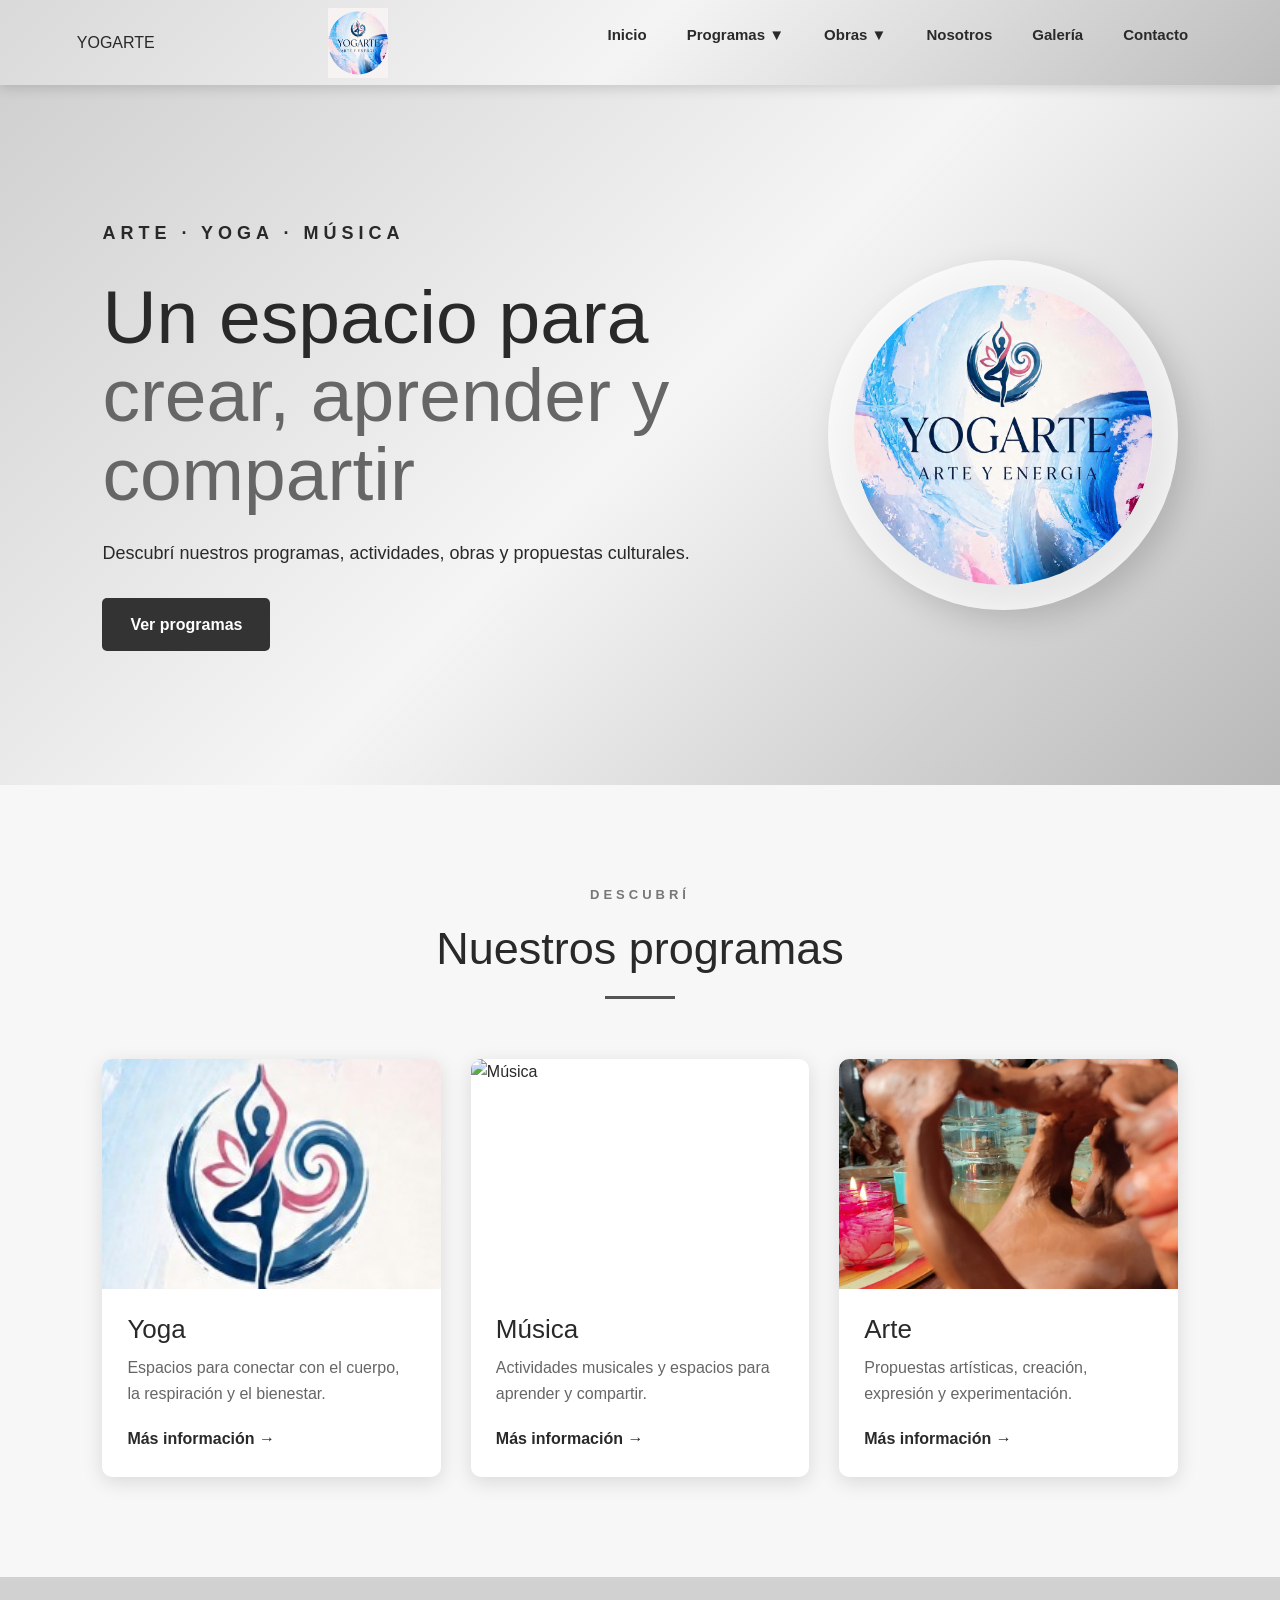
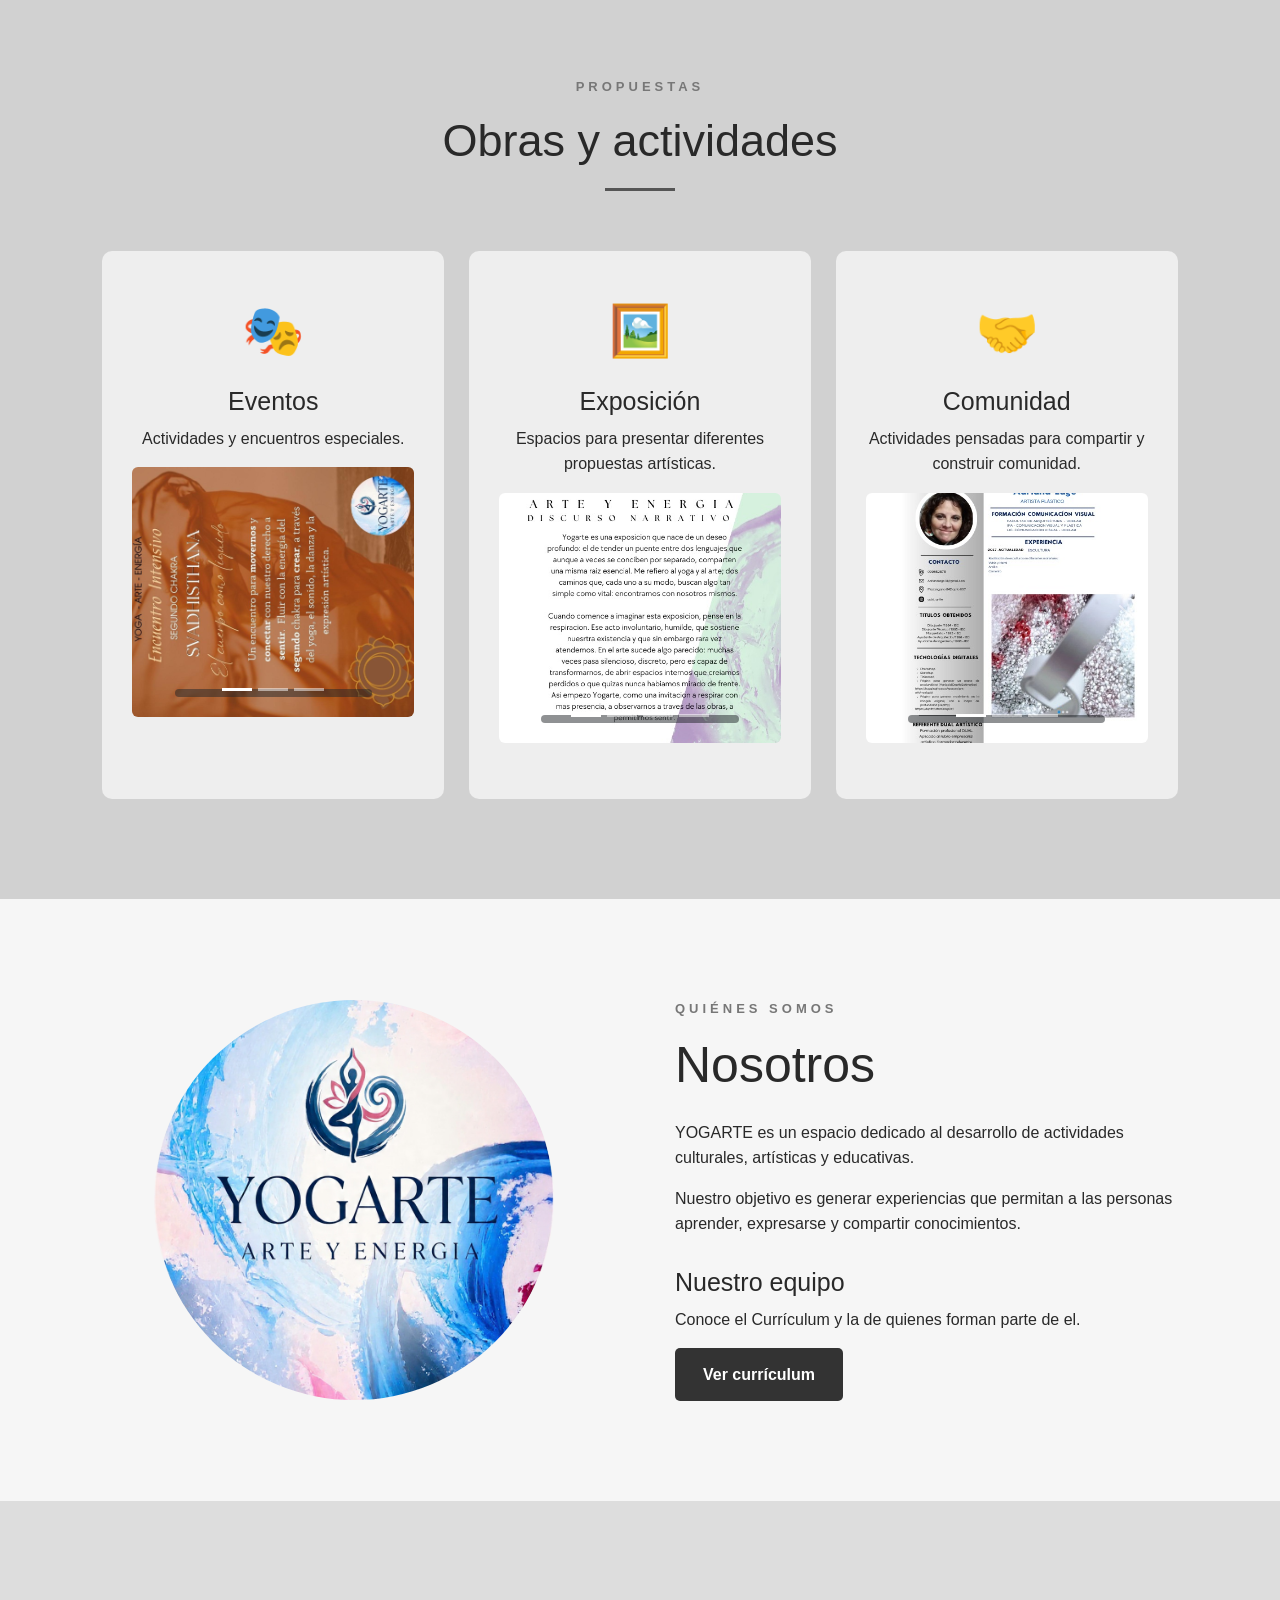
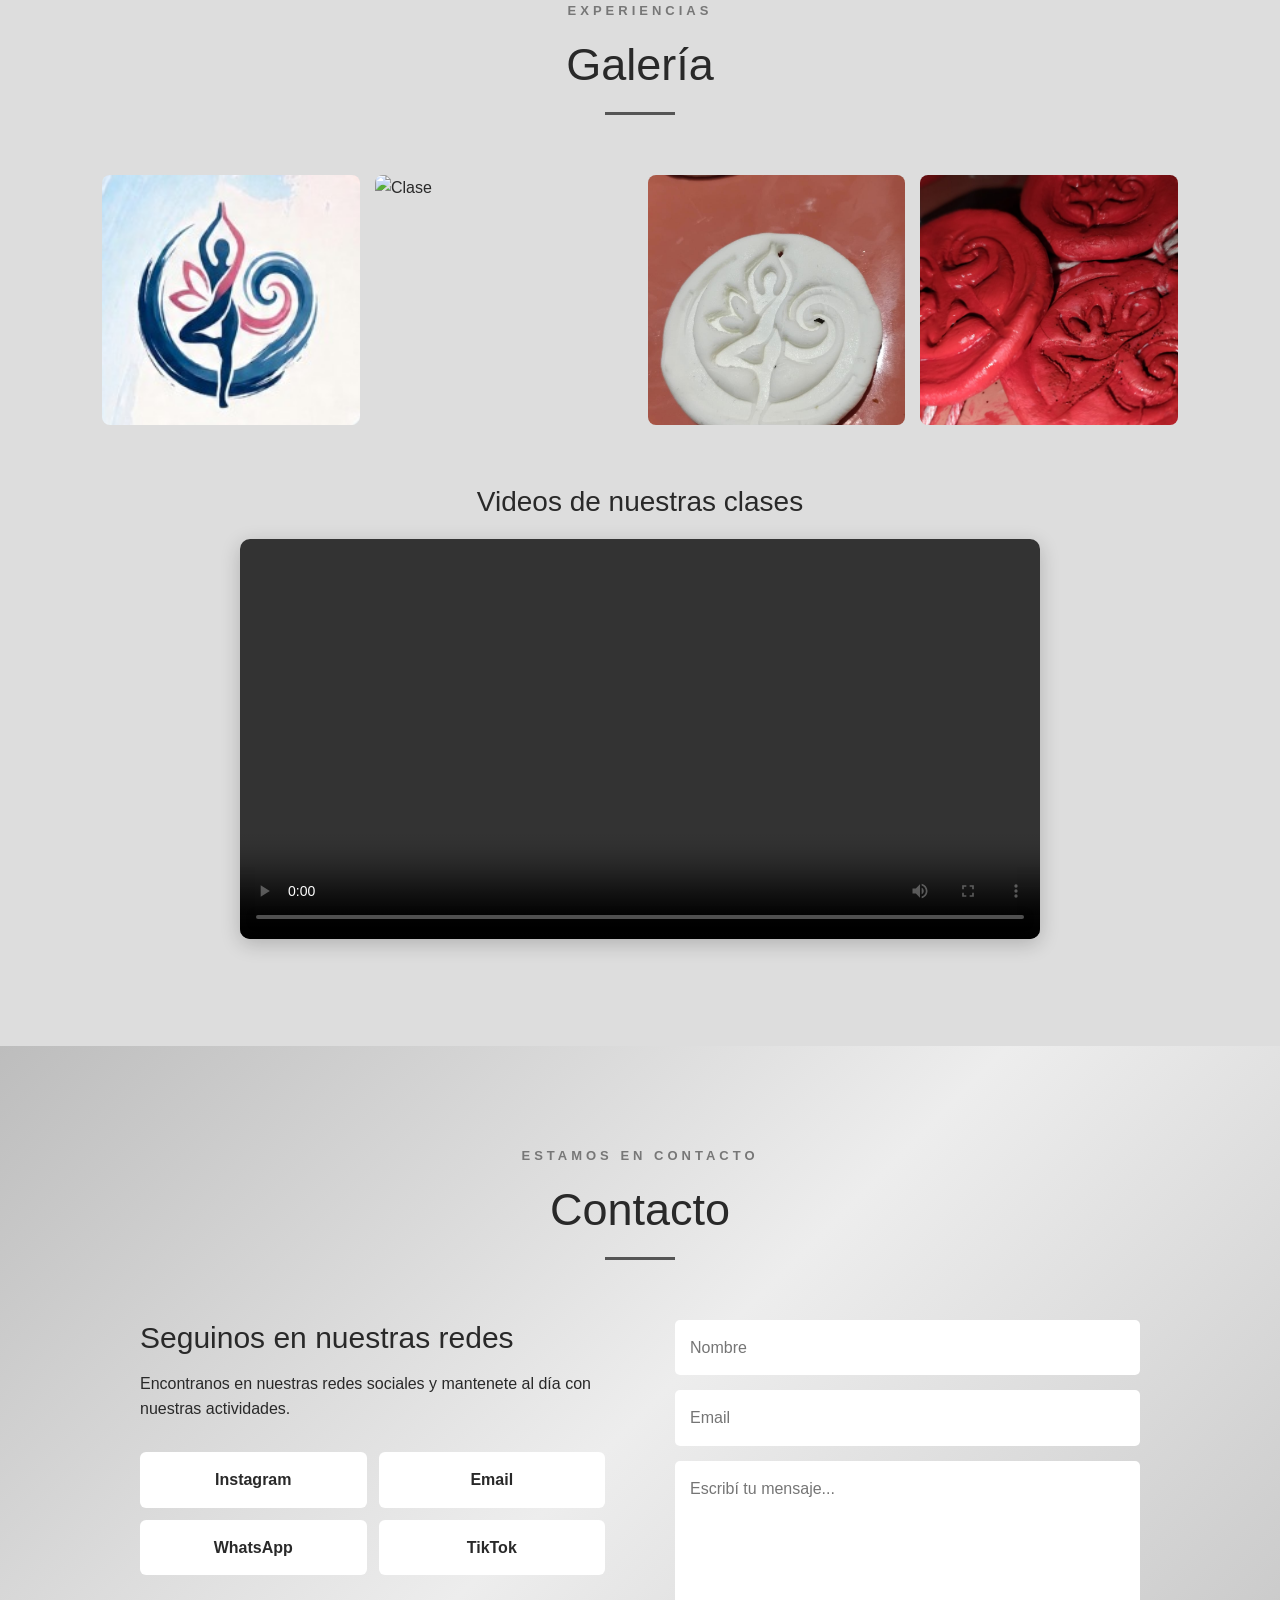
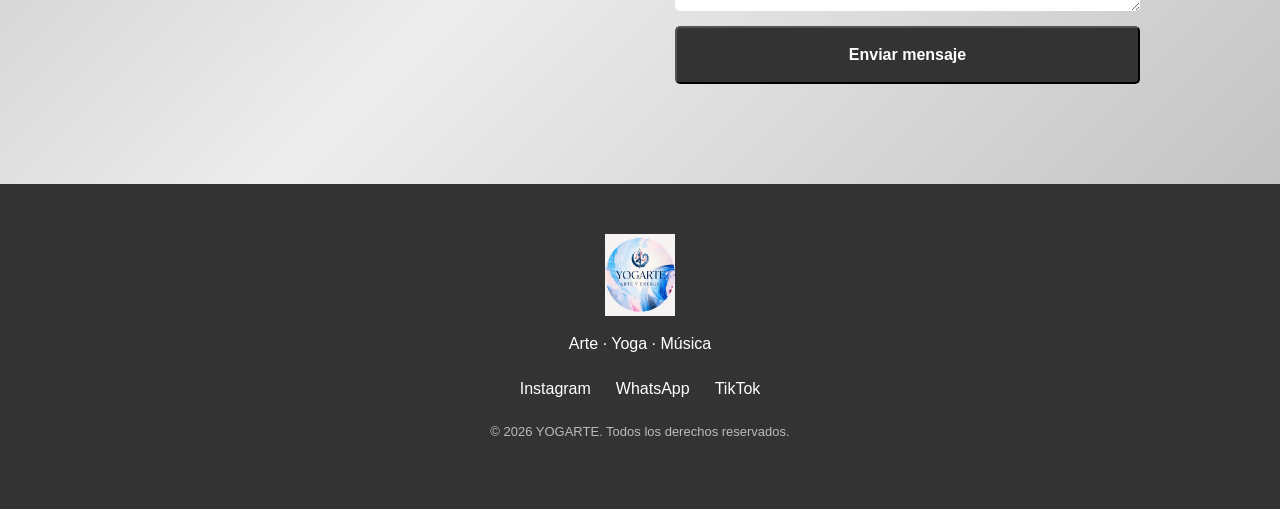
==== index.html @ 09db7a30 "Add files via upload" ====
<!DOCTYPE html>
<html lang="es">

<head>
    <meta charset="UTF-8">
    <meta name="viewport" content="width=device-width, initial-scale=1.0">

    <title>YOGARTE | Arte, Yoga y Música</title>
    <link rel="shortcut icon" href="WhatsApp Image 2026-08-29 at 12.24.06.jpeg" type="image/jpeg">
    
    <!-- Bootstrap 5 CSS (Obligatorio para el carrusel) -->
    <link href="https://cdn.jsdelivr.net/npm/bootstrap@5.3.3/dist/css/bootstrap.min.css" rel="stylesheet"
        integrity="sha384-QWTKZyjpPEjISv5WaRU9OFeRpok6YctnYmDr5pNlyT2bRjXh0JMhjY6hW+ALEwIH" crossorigin="anonymous">

    <link rel="stylesheet" href="estilos.css">
    <link rel="stylesheet" href="fibonacchi.css">
    
    <!-- Iconos -->
    <link rel="stylesheet"
        href="https://cdnjs.cloudflare.com/ajax/libs/font-awesome/6.5.1/css/all.min.css">
</head>

<body>

    <!-- =========================
         ENCABEZADO
    ========================== -->

    <header class="encabezado">
        <div class="logo">
            YOGA<span>RTE</span>
        </div>

        <div class="logo">
            <a href="#inicio">
                <img src="WhatsApp Image 2026-08-29 at 12.24.06.jpeg" alt="Logo Fibonacci">
            </a>
        </div>

        <nav class="menu">

            <ul>

                <li>
                    <a href="#inicio">Inicio</a>
                </li>

                <!-- PROGRAMAS -->

                <li class="dropdown">

                    <a href="#programas">
                        Programas
                        <span>▼</span>
                    </a>

                    <ul class="submenu">

                        <li>
                            <a href="#yoga">Yoga</a>
                        </li>

                        <li>
                            <a href="#musica">Música</a>
                        </li>

                        <li>
                            <a href="#arte">Arte</a>
                        </li>

                    </ul>

                </li>


                <!-- OBRAS -->

                <li class="dropdown">

                    <a href="#obras">
                        Obras
                        <span>▼</span>
                    </a>

                    <ul class="submenu">

                        <li>
                            <a href="#eventos">Eventos</a>
                        </li>

                        <li>
                            <a href="#exposicion">Exposición</a>
                        </li>

                        <li>
                            <a href="#comunidad">Comunidad</a>
                        </li>

                    </ul>

                </li>


                <li>
                    <a href="#nosotros">Nosotros</a>
                </li>

                <li>
                    <a href="#galeria">Galería</a>
                </li>

                <li>
                    <a href="#contacto">Contacto</a>
                </li>

            </ul>

        </nav>

        <!-- BOTÓN MENÚ MÓVIL -->

        <button class="menu-movil" id="botonMenu">
            ☰
        </button>

    </header>


    <!-- =========================
         INICIO
    ========================== -->

    <main>

        <section id="inicio" class="hero">

            <div class="hero-contenido">

                <div class="hero-texto">

                    <p class="subtitulo">
                        ARTE · YOGA · MÚSICA
                    </p>

                    <h1>
                        Un espacio para
                        <span>crear, aprender y compartir</span>
                    </h1>

                    <p>
                        Descubrí nuestros programas, actividades,
                        obras y propuestas culturales.
                    </p>

                    <a href="#programas" class="boton">
                        Ver programas
                    </a>

                </div>

                <div class="hero-logo">

                    <div class="circulo-logo">

                        <img
                            src="WhatsApp Image 2026-08-29 at 12.24.06.jpeg"
                            alt="Logo Fibonacci"
                        >

                    </div>

                </div>

            </div>

        </section>


        <!-- =========================
             PROGRAMAS
        ========================== -->

        <section id="programas" class="seccion programas">

            <div class="titulo-seccion">

                <p>DESCUBRÍ</p>

                <h2>
                    Nuestros programas
                </h2>

                <span></span>

            </div>


            <div class="tarjetas">


                <!-- YOGA -->

                <article
                    id="yoga"
                    class="tarjeta"
                >

                    <div class="imagen-tarjeta">

                        <img
                            src="WhatsApp Image 2026-08-29 at 12.24.06 (2).jpeg"
                            alt="Clase de Yoga"
                        >

                    </div>

                    <div class="contenido-tarjeta">

                        <h3>Yoga</h3>

                        <p>
                            Espacios para conectar con el cuerpo,
                            la respiración y el bienestar.
                        </p>

                        <a href="#contacto">
                            Más información →
                        </a>

                    </div>

                </article>


                <!-- MÚSICA -->

                <article
                    id="musica"
                    class="tarjeta"
                >

                    <div class="imagen-tarjeta">

                        <img
                            src="https://images.unsplash.com/photo-1511379938547-c1f69419868d"
                            alt="Música"
                        >

                    </div>

                    <div class="contenido-tarjeta">

                        <h3>Música</h3>

                        <p>
                            Actividades musicales y espacios
                            para aprender y compartir.
                        </p>

                        <a href="#contacto">
                            Más información →
                        </a>

                    </div>

                </article>


                <!-- ARTE -->

                <article
                    id="arte"
                    class="tarjeta"
                >

                    <div class="imagen-tarjeta">

                        <img
                            src="WhatsApp Image 2026-08-27 at 23.06.31 (3).jpeg"
                            alt="Arte"
                        >

                    </div>

                    <div class="contenido-tarjeta">

                        <h3>Arte</h3>

                        <p>
                            Propuestas artísticas, creación,
                            expresión y experimentación.
                        </p>

                        <a href="#contacto">
                            Más información →
                        </a>

                    </div>

                </article>

            </div>

        </section>


        <!-- =========================
             OBRAS
        ========================== -->

        <section id="obras" class="seccion obras">

            <div class="titulo-seccion">

                <p>PROPUESTAS</p>

                <h2>
                    Obras y actividades
                </h2>

                <span></span>

            </div>

            <div class="obras-grid">

                <article id="eventos">

                    <div class="icono">
                        🎭
                    </div>

                    <h3>Eventos</h3>
                    <p>
                        Actividades y encuentros especiales.
                    </p>

                    <!-- Carrusel de Eventos -->
                    <div id="carruselEventos" class="carousel slide my-3" data-bs-ride="carousel" data-bs-interval="3000">

                        <!-- Indicadores -->
                        <div class="carousel-indicators">
                            <button type="button" data-bs-target="#carruselEventos" data-bs-slide-to="0" class="active" aria-current="true" aria-label="Slide 1"></button>
                            <button type="button" data-bs-target="#carruselEventos" data-bs-slide-to="1" aria-label="Slide 2"></button>
                            <button type="button" data-bs-target="#carruselEventos" data-bs-slide-to="2" aria-label="Slide 3"></button>
                        </div>

                        <!-- Diapositivas / Imágenes -->
                        <div class="carousel-inner rounded overflow-hidden">

                            <!-- Slide 1 -->
                            <div class="carousel-item active">
                                <img src="WhatsApp Image 2026-09-15 at 20.20.46.jpeg"
                                    class="d-block w-100 object-fit-cover" style="height: 250px;" alt="Encuentro de eventos 1">
                                <div class="carousel-caption d-none d-sm-block bg-dark bg-opacity-50 rounded p-1">
                                    <h5 class="m-0 fs-6 fw-bold"></h5>
                                    <p class="m-0 text-white-50" style="font-size: 0.8rem;"></p>
                                </div>
                            </div>

                            <!-- Slide 2 -->
                            <div class="carousel-item">
                                <img src="WhatsApp Image 2026-09-15 at 20.20.47.jpeg"
                                    class="d-block w-100 object-fit-cover" style="height: 250px;" alt="Encuentro de eventos 2">
                                <div class="carousel-caption d-none d-sm-block bg-dark bg-opacity-50 rounded p-1">
                                    <h5 class="m-0 fs-6 fw-bold"></h5>
                                    <p class="m-0 text-white-50" style="font-size: 0.8rem;"></p>
                                </div>
                            </div>


                </article>


                <article id="exposicion">

                    <div class="icono">
                        🖼️
                    </div>

                    <h3>Exposición</h3>

                    <p>
                        Espacios para presentar diferentes
                        propuestas artísticas.
                    </p>

                    <!-- Carrusel de Exposición -->
                    <div id="carruselExposion" class="carousel slide my-3" data-bs-ride="carousel" data-bs-interval="3000">

                        <!-- Indicadores -->
                        <div class="carousel-indicators">
                            <button type="button" data-bs-target="#carruselExposicion" data-bs-slide-to="0" class="active" aria-current="true" aria-label="Slide 1"></button>
                            <button type="button" data-bs-target="#carruselExposicion" data-bs-slide-to="1" aria-label="Slide 2"></button>
                            <button type="button" data-bs-target="#carruselExposicion" data-bs-slide-to="2" aria-label="Slide 3"></button>
                            <button type="button" data-bs-target="#carruselExposicion" data-bs-slide-to="3" aria-label="Slide 4"></button>
                        </div>

                        <!-- Diapositivas / Imágenes -->
                        <div class="carousel-inner rounded overflow-hidden">

                            <!-- Slide 1 -->
                            <div class="carousel-item active">
                                <img src="WhatsApp Image 2026-10-07 at 15.12.37 (2).jpeg"
                                    class="d-block w-100 object-fit-cover" style="height: 250px;" alt="Encuentro de exposición 1">
                                <div class="carousel-caption d-none d-sm-block bg-dark bg-opacity-50 rounded p-1">
                                    <h5 class="m-0 fs-6 fw-bold"></h5>
                                    <p class="m-0 text-white-50" style="font-size: 0.8rem;"></p>
                                </div>
                            </div>

                            <!-- Slide 2 -->
                            <div class="carousel-item">
                                <img src="WhatsApp Image 2026-10-07 at 15.12.37 (3).jpeg"
                                    class="d-block w-100 object-fit-cover" style="height: 250px;" alt="Encuentro de exposición 2">
                                <div class="carousel-caption d-none d-sm-block bg-dark bg-opacity-50 rounded p-1">
                                    <h5 class="m-0 fs-6 fw-bold"></h5>
                                    <p class="m-0 text-white-50" style="font-size: 0.8rem;"></p>
                                </div>
                            </div>
                            <!-- Slide 3 -->
                            <div class="carousel-item active">
                                <img src="WhatsApp Image 2026-10-07 at 15.12.37 (4).jpeg"
                                    class="d-block w-100 object-fit-cover" style="height: 250px;" alt="Encuentro de exposición 1">
                                <div class="carousel-caption d-none d-sm-block bg-dark bg-opacity-50 rounded p-1">
                                    <h5 class="m-0 fs-6 fw-bold"></h5>
                                    <p class="m-0 text-white-50" style="font-size: 0.8rem;"></p>
                                </div>
                                </div>

                </article>

                <!-- CARRUSEL EN LA SECCIÓN DE COMUNIDAD -->
                <article id="comunidad">

                    <div class="icono">
                        🤝
                    </div>

                    <h3>Comunidad</h3>

                    <p>
                        Actividades pensadas para compartir y construir comunidad.
                    </p>

                    <!-- Carrusel de Comunidad -->
                    <div id="carruselComunidad" class="carousel slide my-3" data-bs-ride="carousel" data-bs-interval="3000">

                        <!-- Indicadores -->
                        <div class="carousel-indicators">
                            <button type="button" data-bs-target="#carruselComunidad" data-bs-slide-to="0" class="active" aria-current="true" aria-label="Slide 1"></button>
                            <button type="button" data-bs-target="#carruselComunidad" data-bs-slide-to="1" aria-label="Slide 2"></button>
                            <button type="button" data-bs-target="#carruselComunidad" data-bs-slide-to="2" aria-label="Slide 3"></button>
                        </div>

                        <!-- Diapositivas / Imágenes -->
                        <div class="carousel-inner rounded overflow-hidden">

                            <!-- Slide 1 -->
                            <div class="carousel-item active">
                                <img src="WhatsApp Image 2026-10-07 at 15.12.37 (5).jpeg"
                                    class="d-block w-100 object-fit-cover" style="height: 250px;" alt="Encuentro de comunidad 1">
                                <div class="carousel-caption d-none d-sm-block bg-dark bg-opacity-50 rounded p-1">
                                    <h5 class="m-0 fs-6 fw-bold"></h5>
                                    <p class="m-0 text-white-50" style="font-size: 0.8rem;"></p>
                                </div>
                            </div>

                            <!-- Slide 2 -->
                            <div class="carousel-item">
                                <img src="WhatsApp Image 2026-10-07 at 15.12.37 (7).jpeg"
                                    class="d-block w-100 object-fit-cover" style="height: 250px;" alt="Encuentro de comunidad 2">
                                <div class="carousel-caption d-none d-sm-block bg-dark bg-opacity-50 rounded p-1">
                                    <h5 class="m-0 fs-6 fw-bold"></h5>
                                    <p class="m-0 text-white-50" style="font-size: 0.8rem;"></p>
                                </div>
                            </div>

                            <!-- Slide 3 -->
                            <div class="carousel-item">
                                <img src="WhatsApp Image 2026-10-07 at 15.12.37 (6).jpeg"
                                    class="d-block w-100 object-fit-cover" style="height: 250px;" alt="Encuentro de comunidad 3">
                                <div class="carousel-caption d-none d-sm-block bg-dark bg-opacity-50 rounded p-1">
                                    <h5 class="m-0 fs-6 fw-bold"></h5>
                                    <p class="m-0 text-white-50" style="font-size: 0.8rem;"></p>
                                </div>
                            </div>

                        </div>

                        <!-- Botones Anterior / Siguiente -->
                        <button class="carousel-control-prev" type="button" data-bs-target="#carruselComunidad" data-bs-slide="prev">
                            <span class="carousel-control-prev-icon" aria-hidden="true"></span>
                            <span class="visually-hidden">Anterior</span>
                        </button>
                        <button class="carousel-control-next" type="button" data-bs-target="#carruselComunidad" data-bs-slide="next">
                            <span class="carousel-control-next-icon" aria-hidden="true"></span>
                            <span class="visually-hidden">Siguiente</span>
                        </button>

                    </div>

                </article>

            </div>

        </section>


        <!-- =========================
             NOSOTROS
        ========================== -->

        <section id="nosotros" class="seccion nosotros">

            <div class="nosotros-contenido">
                <div class="nosotros-imagen">
                    <div class="imagen-placeholder ">

                        <span><img src="WhatsApp Image 2026-08-29 at 12.24.06.jpeg" alt="Logo Yogarte"></span>

                    </div>
                </div>


                <div class="nosotros-texto">

                    <p class="etiqueta">
                        QUIÉNES SOMOS
                    </p>

                    <h2>
                        Nosotros
                    </h2>

                    <p>
                        YOGARTE es un espacio dedicado al desarrollo de actividades
                        culturales, artísticas y educativas.
                    </p>

                    <p>
                        Nuestro objetivo es generar experiencias que permitan a las
                        personas aprender, expresarse y compartir conocimientos.
                    </p>
                    <h3>Nuestro equipo</h3>
                    <p>Conoce el Currículum y la de quienes forman parte de el.</p>

                    <a href="#contacto" class="boton">Ver currículum</a>

                </div>

            </div>

        </section>


        <!-- =========================
             GALERÍA
        ========================== -->

        <section id="galeria" class="seccion galeria">

            <div class="titulo-seccion">

                <p>EXPERIENCIAS</p>

                <h2>
                    Galería
                </h2>

                <span></span>

            </div>


            <div class="galeria-grid">

                <div class="galeria-item">
                    <img
                        src="WhatsApp Image 2026-08-29 at 12.24.06 (2).jpeg"
                        alt="Actividad"
                    >
                </div>

                <div class="galeria-item">
                    <img
                        src="https://images.unsplash.com/photo-1493225457124-a3eb161ffa5f"
                        alt="Clase"
                    >
                </div>

                <div class="galeria-item">
                    <img
                        src="WhatsApp Image 2026-08-29 at 12.24.06 (3).jpeg"
                        alt="Actividad artística"
                    >
                </div>

                <div class="galeria-item">
                    <img
                        src="WhatsApp Image 2026-08-29 at 12.24.07.jpeg"
                        alt="Evento"
                    >
                </div>

            </div>


            <div class="video">

                <h3>
                    Videos de nuestras clases
                </h3>

                <video controls>

                    <source
                        src="videos/clase.mp4"
                        type="video/mp4"
                    >

                    Tu navegador no soporta videos.

                </video>

            </div>

        </section>


        <!-- =========================
             CONTACTO
        ========================== -->

        <section id="contacto" class="seccion contacto">

            <div class="titulo-seccion">

                <p>ESTAMOS EN CONTACTO</p>

                <h2>
                    Contacto
                </h2>

                <span></span>

            </div>


            <div class="contacto-contenido">


                <div class="contacto-info">

                    <h3>
                        Seguinos en nuestras redes
                    </h3>

                    <p>
                        Encontranos en nuestras redes sociales
                        y mantenete al día con nuestras
                        actividades.
                    </p>


                    <div class="redes">

                        <a
                            href="https://www.instagram.com/espacio_yogarte?igsi=MWo2NWF6cjA0eG41Zw=="
                            target="_blank"
                            class="red instagram"
                        >
                            Instagram
                        </a>


                        <a
                            href="mailto:yogarte.conexion@gmail.com"
                            class="red email"
                        >
                            Email
                        </a>


                        <a
                            href="https://wa.me/59899862875"
                            target="_blank"
                            class="red whatsapp"
                        >
                            WhatsApp
                        </a>


                        <a
                            href="https://www.tiktok.com/@yogarte.conexion"
                            target="_blank"
                            class="red tiktok"
                        >
                            TikTok
                        </a>

                    </div>

                </div>


                <form
                    id="formularioContacto"
                    class="formulario"
                >

                    <input
                        type="text"
                        id="nombre"
                        placeholder="Nombre"
                        required
                    >

                    <input
                        type="email"
                        id="email"
                        placeholder="Email"
                        required
                    >

                    <textarea
                        id="mensaje"
                        placeholder="Escribí tu mensaje..."
                        required
                    ></textarea>

                    <button
                        type="submit"
                        class="boton"
                    >
                        Enviar mensaje
                    </button>

                </form>

            </div>

        </section>

    </main>


    <!-- =========================
         PIE DE PÁGINA
    ========================== -->

    <footer>

        <div class="footer-logo">

            <img
                src="WhatsApp Image 2026-08-29 at 12.24.06.jpeg"
                alt="Logo Fibonacci"
            >

        </div>


        <p>
            Arte · Yoga · Música
        </p>


        <div class="footer-redes">

            <a
                href="https://www.instagram.com/espacio_yogarte?igsi=MWo2NWF6cjA0eG41Zw=="
                target="_blank"
            >
                Instagram
            </a>

            <a
                href="https://wa.me/59899862875"
                target="_blank"
            >
                WhatsApp
            </a>

            <a
                href="https://www.tiktok.com/@yogarte.conexion"
                target="_blank"
            >
                TikTok
            </a>

        </div>


        <p class="copyright">
            © 2026 YOGARTE. Todos los derechos reservados.
        </p>

    </footer>

    <!-- Bootstrap 5 JS (Obligatorio para la animación y botones del carrusel) -->
    <script src="https://cdn.jsdelivr.net/npm/bootstrap@5.3.3/dist/js/bootstrap.bundle.min.js"
        integrity="sha384-YvpcrYf0tY3lHB60NNkmXc5s9fDVZLESaAA55NDzOxhy9GkcIdslK1eN7N6jIeHz" crossorigin="anonymous"></script>

    <script src="script.js"></script>

</body>

</html>
---- estilos.css ----
/* ==================================================
   CONFIGURACIÓN GENERAL
================================================== */

* {
    margin: 0;
    padding: 0;
    box-sizing: border-box;
}

html {
    scroll-behavior: smooth;
}

body {
    font-family: Arial, Helvetica, sans-serif;
    color: #292929;
    background: #eeeeee;
    line-height: 1.6;
}

a {
    text-decoration: none;
    color: inherit;
}

img {
    max-width: 100%;
    display: block;
}


/* ==================================================
   ENCABEZADO
================================================== */

.encabezado {
    width: 100%;
    height: 85px;

    background: linear-gradient(
        135deg,
        #d9d9d9,
        #f4f4f4,
        #bdbdbd
    );

    display: flex;
    align-items: center;
    justify-content: space-between;

    padding: 0 6%;

    position: sticky;
    top: 0;
    z-index: 1000;

    box-shadow: 0 3px 12px rgba(0,0,0,0.15);
}


/* LOGO */

.logo img {
    width: 70px;
    height: 70px;
    object-fit: contain;
}


/* ==================================================
   MENÚ
================================================== */

.menu ul {
    display: flex;
    list-style: none;
    gap: 10px;
}

.menu > ul > li {
    position: relative;
}

.menu a {
    display: block;
    padding: 12px 15px;

    font-size: 15px;
    font-weight: bold;

    transition: 0.3s;
}

.menu > ul > li > a:hover {
    background: #ffffff;
    border-radius: 6px;
}


/* ==================================================
   SUBMENÚ
================================================== */

.submenu {
    position: absolute;

    top: 100%;
    left: 0;

    min-width: 180px;

    background: #eeeeee;

    display: none !important;

    flex-direction: column;

    box-shadow: 0 5px 15px rgba(0,0,0,0.2);

    border-radius: 0 0 8px 8px;

    overflow: hidden;
}

.dropdown:hover .submenu {
    display: flex !important;
}

.submenu li {
    width: 100%;
}

.submenu a {
    padding: 12px 18px;
}

.submenu a:hover {
    background: #d0d0d0;
}


/* ==================================================
   BOTÓN MENÚ MÓVIL
================================================== */

.menu-movil {
    display: none;

    border: none;

    background: transparent;

    font-size: 30px;

    cursor: pointer;
}


/* ==================================================
   HERO / INICIO
================================================== */

.hero {
    min-height: 700px;

    background:
        linear-gradient(
            135deg,
            #d0d0d0,
            #f5f5f5,
            #b8b8b8
        );

    display: flex;
    align-items: center;

    padding: 80px 8%;
}

.hero-contenido {
    width: 100%;
    max-width: 1200px;

    margin: auto;

    display: flex;
    align-items: center;
    justify-content: space-between;

    gap: 50px;
}

.hero-texto {
    max-width: 650px;
}

.subtitulo {
    letter-spacing: 5px;
    font-size: 14px;
    font-weight: bold;

    margin-bottom: 20px;
}

.hero h1 {
    font-size: clamp(40px, 6vw, 75px);

    line-height: 1.05;

    margin-bottom: 25px;
}

.hero h1 span {
    display: block;
    color: #666666;
}

.hero p {
    font-size: 18px;
    margin-bottom: 30px;
}


/* LOGO HERO */

.hero-logo {
    display: flex;
    justify-content: center;
    align-items: center;
}

.circulo-logo {
    width: 350px;
    height: 350px;

    border-radius: 60%;

    background: rgba(255,255,255,0.45);

    display: flex;
    align-items: center;
    justify-content: center;

    box-shadow:
        10px 10px 30px rgba(0,0,0,0.15),
        inset 0 0 30px rgba(255,255,255,0.7);
}

.circulo-logo img {
    width: 300px;
    height: 300px;
    border-radius: 70%;
    object-fit: cover;
}

/* ==================================================
   BOTONES
================================================== */

.boton {
    display: inline-block;

    padding: 14px 28px;

    background: #333333;
    color: white;

    border-radius: 5px;

    font-weight: bold;

    transition: 0.3s;
}

.boton:hover {
    background: #666666;

    transform: translateY(-2px);
}


/* ==================================================
   SECCIONES
================================================== */

.seccion {
    padding: 100px 8%;
}

.titulo-seccion {
    text-align: center;
    margin-bottom: 60px;
}

.titulo-seccion p {
    font-size: 13px;

    letter-spacing: 4px;

    font-weight: bold;

    color: #777777;
}

.titulo-seccion h2 {
    font-size: 45px;

    margin: 10px 0 20px;
}

.titulo-seccion span {
    display: block;

    width: 70px;
    height: 3px;

    background: #555555;

    margin: auto;
}


/* ==================================================
   PROGRAMAS
================================================== */

.programas {
    background: #f7f7f7;
}

.tarjetas {
    max-width: 1200px;

    margin: auto;

    display: grid;

    grid-template-columns:
        repeat(3, 1fr);

    gap: 30px;
}

.tarjeta {
    background: white;

    border-radius: 10px;

    overflow: hidden;

    box-shadow:
        0 5px 20px rgba(0,0,0,0.12);

    transition: 0.3s;
}

.tarjeta:hover {
    transform: translateY(-8px);
}

.imagen-tarjeta {
    height: 230px;

    overflow: hidden;
}

.imagen-tarjeta img {
    width: 100%;
    height: 100%;

    object-fit: cover;

    transition: 0.5s;
}

.tarjeta:hover img {
    transform: scale(1.05);
}

.contenido-tarjeta {
    padding: 25px;
}

.contenido-tarjeta h3 {
    font-size: 26px;

    margin-bottom: 10px;
}

.contenido-tarjeta p {
    margin-bottom: 20px;
    color: #666666;
}

.contenido-tarjeta a {
    font-weight: bold;
}


/* ==================================================
   OBRAS
================================================== */

.obras {
    background: #d1d1d1;
}

.obras-grid {
    max-width: 1100px;

    margin: auto;

    display: grid;

    grid-template-columns:
        repeat(3, 1fr);

    gap: 25px;
}

.obras-grid article {
    background: #eeeeee;

    padding: 40px 30px;

    text-align: center;

    border-radius: 10px;

    transition: 0.3s;
}

.obras-grid article:hover {
    background: white;

    transform: translateY(-5px);
}
.eventos-imagenes {
    display: grid;
    grid-template-columns: 1fr 1fr;
    gap: 10px;
    margin: 20px 0;
}

.eventos-imagenes img {
    width: 100%;
    height: 150px;
    object-fit: cover;
    border-radius: 8px;
}

.icono {
    font-size: 50px;

    margin-bottom: 15px;
}

.obras-grid h3 {
    font-size: 25px;

    margin-bottom: 10px;
}


/* ==================================================
   NOSOTROS
================================================== */

.nosotros {
    background: #f6f6f6;
}

.nosotros-contenido {
    max-width: 1100px;

    margin: auto;

    display: grid;

    grid-template-columns:
        1fr 1fr;

    gap: 70px;

    align-items: center;
}

.imagen-placeholder {
    height: 400px;
    width: 400px;
    margin: auto;
    border-radius: 50%;
    overflow: hidden;
    display: flex;
    align-items: center;
    justify-content: center;

    background:
        linear-gradient(
            135deg,
            #a9a9a9,
            #ededed,
            #bdbdbd
        );
}
.imagen-placeholder .img {
    width: 100%;
    height: 100%;
    object-fit: cover;
    border-radius: 50%;
}

.imagen-placeholder span {
    font-size: 45px;

    font-weight: bold;

    letter-spacing: 8px;

    color: #555555;
}

.etiqueta {
    letter-spacing: 4px;

    font-size: 13px;

    font-weight: bold;

    color: #777777;
}

.nosotros-texto h2 {
    font-size: 50px;

    margin: 10px 0 25px;
}

.nosotros-texto h3 {
    font-size: 25px;

    margin-top: 30px;
    margin-bottom: 10px;
}

.nosotros-texto p {
    margin-bottom: 15px;
}

/* ==================================================
   GALERÍA
================================================== */

.galeria {
    background: #dddddd;
}

.galeria-grid {
    max-width: 1100px;

    margin: auto;

    display: grid;

    grid-template-columns:
        repeat(4, 1fr);

    gap: 15px;
}

.galeria-item {
    height: 250px;

    overflow: hidden;

    border-radius: 8px;
}

.galeria-item img {
    width: 100%;
    height: 100%;

    object-fit: cover;

    transition: 0.4s;
}

.galeria-item:hover img {
    transform: scale(1.08);
}

.video {
    max-width: 800px;

    margin: 60px auto 0;

    text-align: center;
}

.video h3 {
    margin-bottom: 20px;
}

.video video {
    width: 100%;

    border-radius: 10px;

    box-shadow:
        0 5px 20px rgba(0,0,0,0.2);
}


/* ==================================================
   CONTACTO
================================================== */

.contacto {
    background:
        linear-gradient(
            135deg,
            #bdbdbd,
            #ededed,
            #c4c4c4
        );
}

.contacto-contenido {
    max-width: 1000px;

    margin: auto;

    display: grid;

    grid-template-columns:
        1fr 1fr;

    gap: 70px;
}

.contacto-info h3 {
    font-size: 30px;

    margin-bottom: 15px;
}

.redes {
    display: grid;

    grid-template-columns:
        1fr 1fr;

    gap: 12px;

    margin-top: 30px;
}

.red {
    background: white;

    padding: 15px;

    text-align: center;

    border-radius: 6px;

    font-weight: bold;

    transition: 0.3s;
}

.red:hover {
    transform: translateY(-3px);

    background: #333333;

    color: white;
}


/* ==================================================
   FORMULARIO
================================================== */

.formulario {
    display: flex;

    flex-direction: column;

    gap: 15px;
}

.formulario input,
.formulario textarea {
    width: 100%;

    border: none;

    padding: 15px;

    font-family: inherit;

    border-radius: 5px;

    outline: none;
}

.formulario textarea {
    min-height: 150px;

    resize: vertical;
}


/* ==================================================
   FOOTER
================================================== */

footer {
    background: #333333;

    color: white;

    text-align: center;

    padding: 50px 20px;
}

.footer-logo img {
    width: 70px;

    margin: 0 auto 15px;
}

.footer-redes {
    margin: 20px 0;

    display: flex;

    justify-content: center;

    gap: 25px;
}

.footer-redes a:hover {
    text-decoration: underline;
}

.copyright {
    color: #bbbbbb;

    font-size: 13px;
}


/* ==================================================
   RESPONSIVE
================================================== */

@media (max-width: 900px) {

    .menu {
        display: none;

        position: absolute;

        top: 85px;
        left: 0;

        width: 100%;

        background: #eeeeee;
    }

    .menu.activo {
        display: block;
    }

    .menu > ul {
        flex-direction: column;

        gap: 0;
    }

    .menu > ul > li {
        width: 100%;
    }

    .menu a {
        padding: 15px 25px;
    }

    .submenu {
        position: static;

        box-shadow: none;

        width: 100%;
    }

    .dropdown:hover .submenu {
        display: none !important;
    }

    .menu-movil {
        display: block;
    }


    .hero-contenido {
        flex-direction: column;

        text-align: center;
    }

    .hero-logo {
        order: -1;
    }

    .circulo-logo {
        width: 230px;
        height: 230px;
    }

    .circulo-logo img {
        width: 160px;
    }


    .tarjetas,
    .obras-grid {
        grid-template-columns: 1fr;
    }


    .nosotros-contenido {
        grid-template-columns: 1fr;
    }


    .galeria-grid {
        grid-template-columns:
            repeat(2, 1fr);
    }


    .contacto-contenido {
        grid-template-columns: 1fr;
    }

}


@media (max-width: 500px) {

    .seccion {
        padding: 70px 5%;
    }

    .hero {
        padding: 60px 5%;
    }

    .hero h1 {
        font-size: 40px;
    }

    .titulo-seccion h2 {
        font-size: 35px;
    }

    .galeria-grid {
        grid-template-columns: 1fr;
    }

    .redes {
        grid-template-columns: 1fr;
    }

}
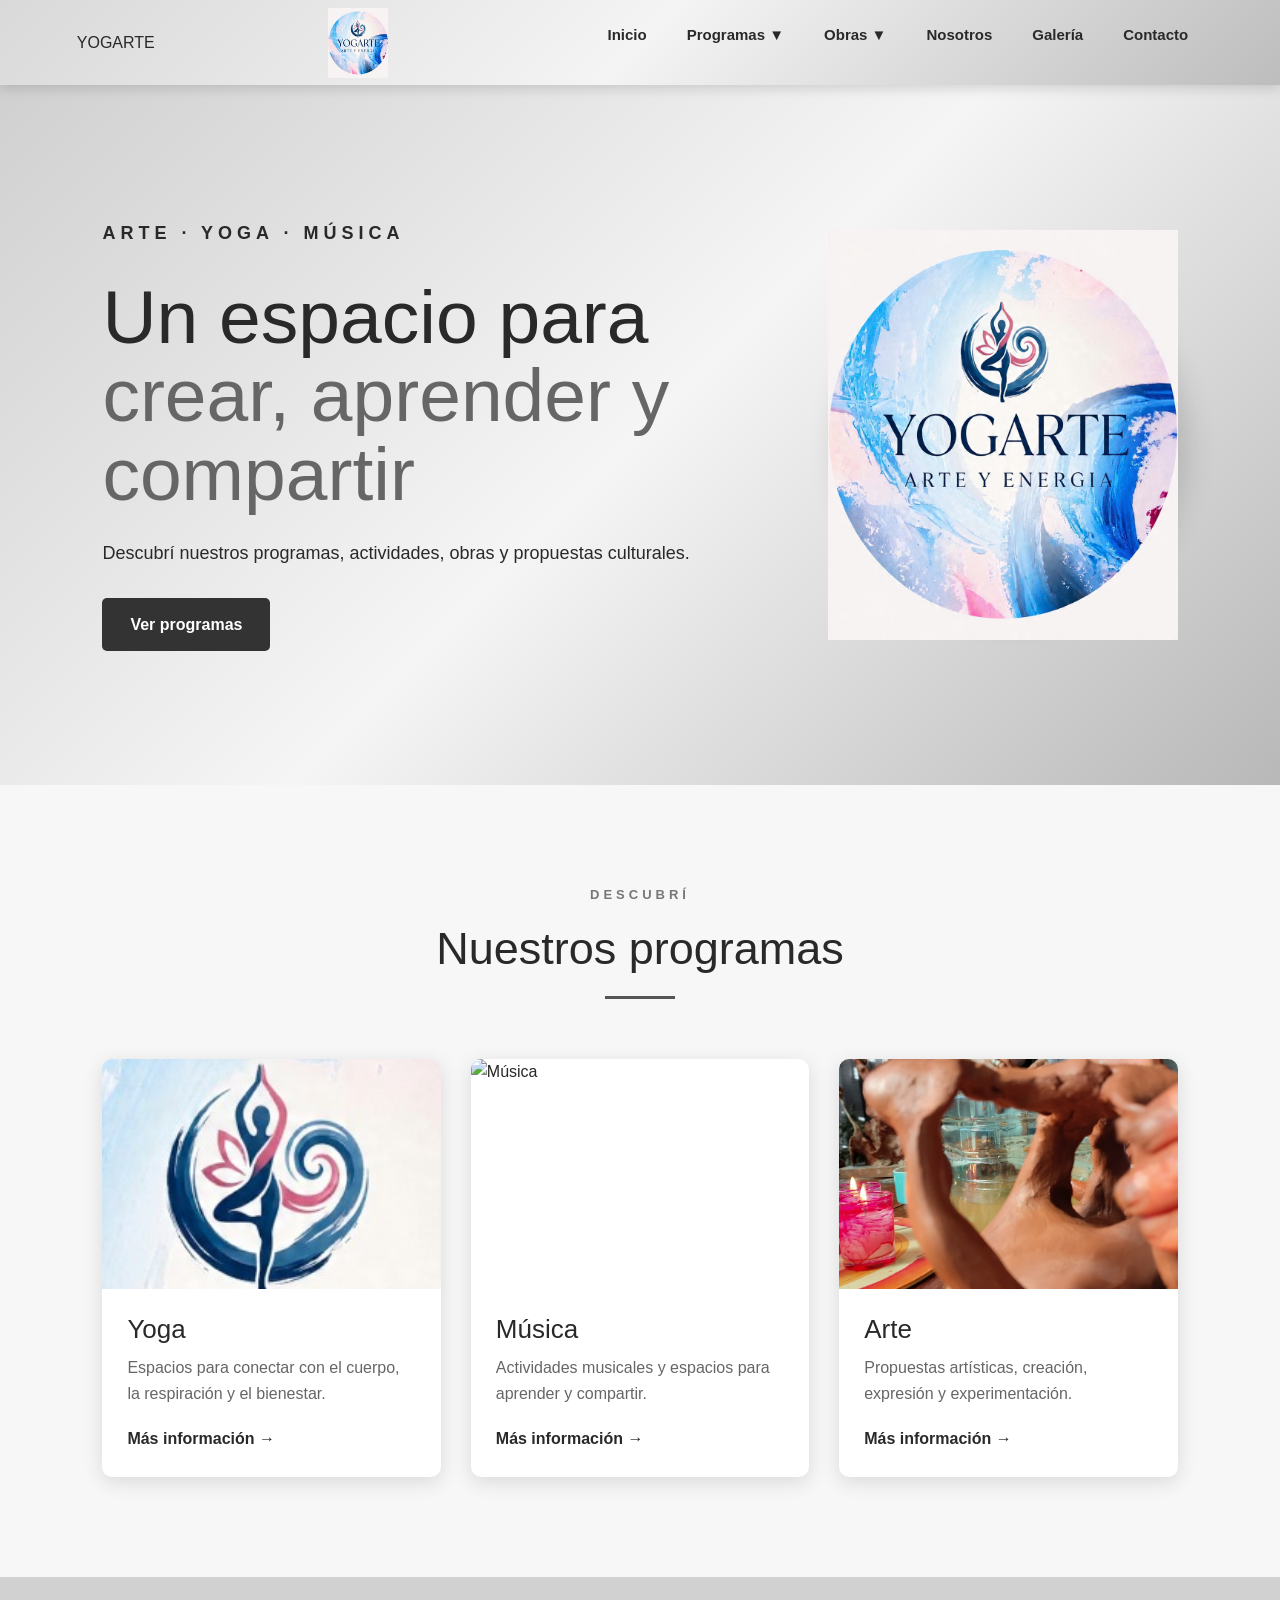
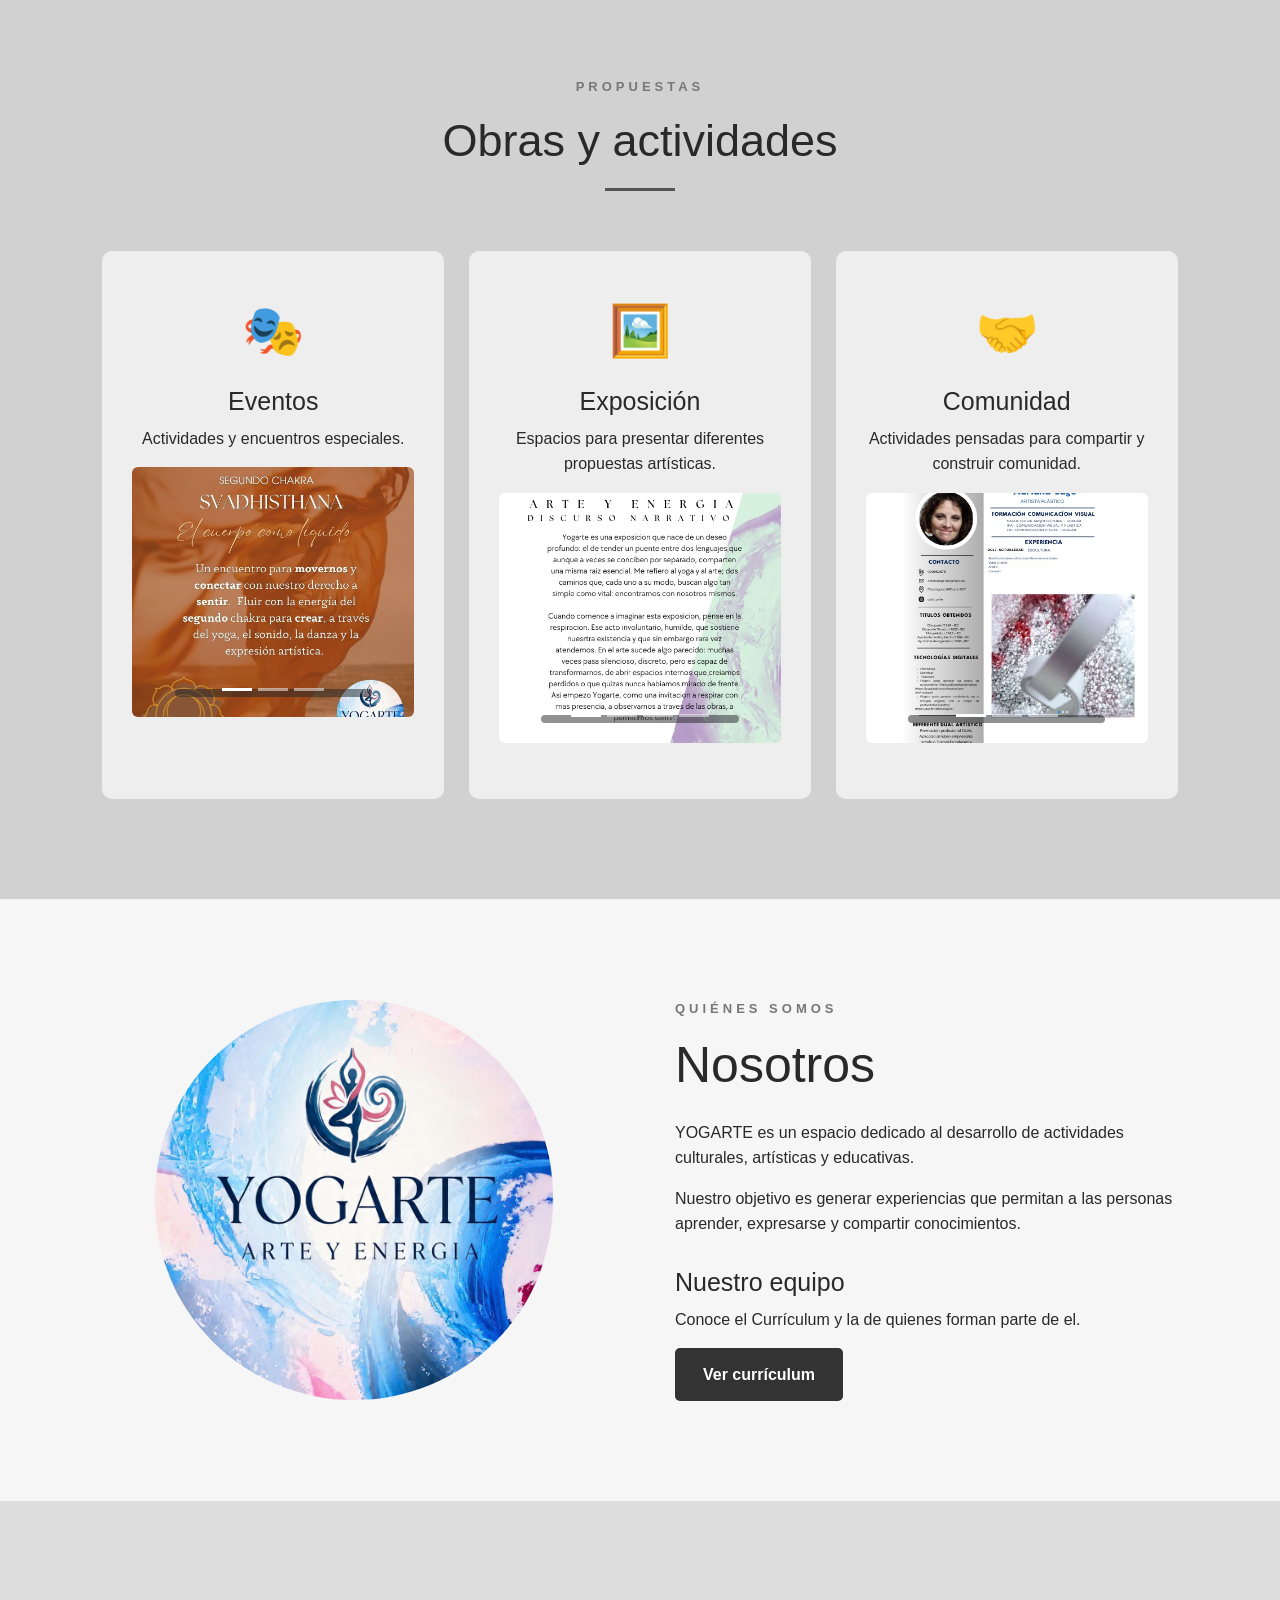
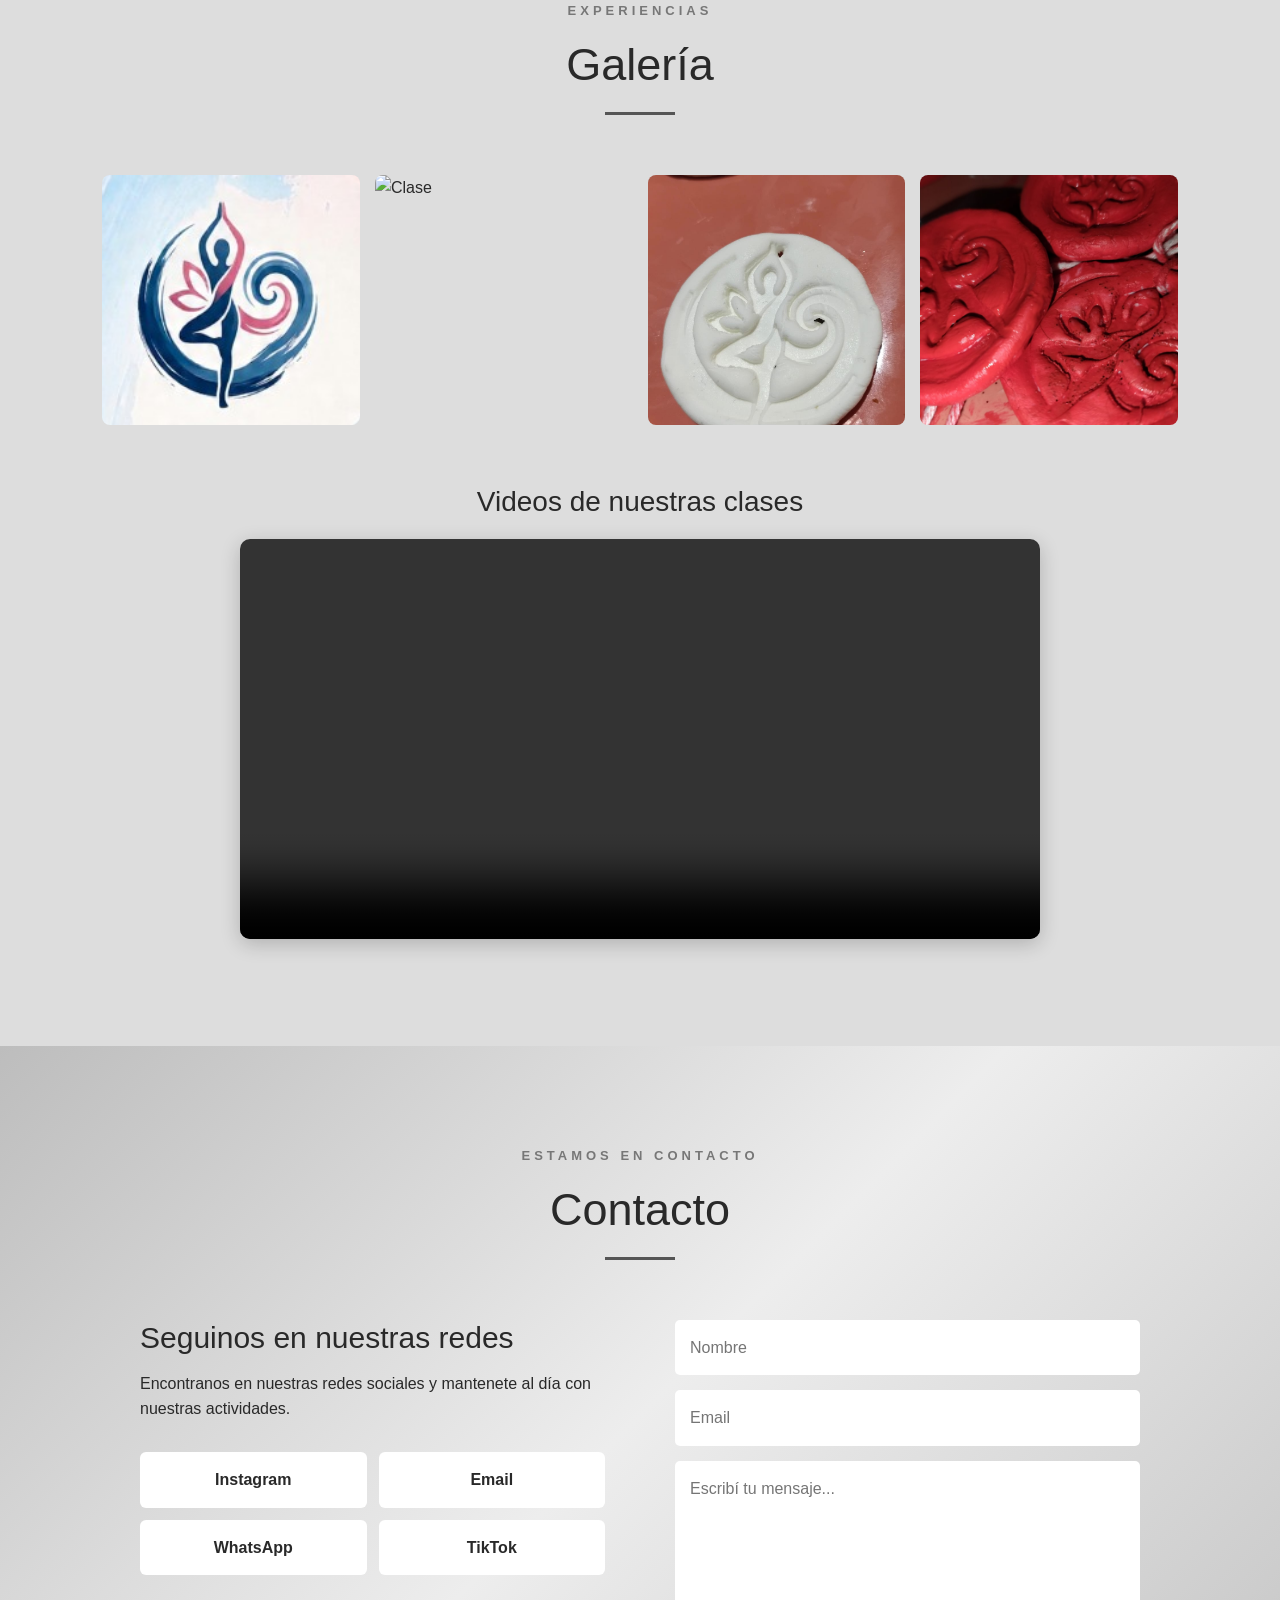
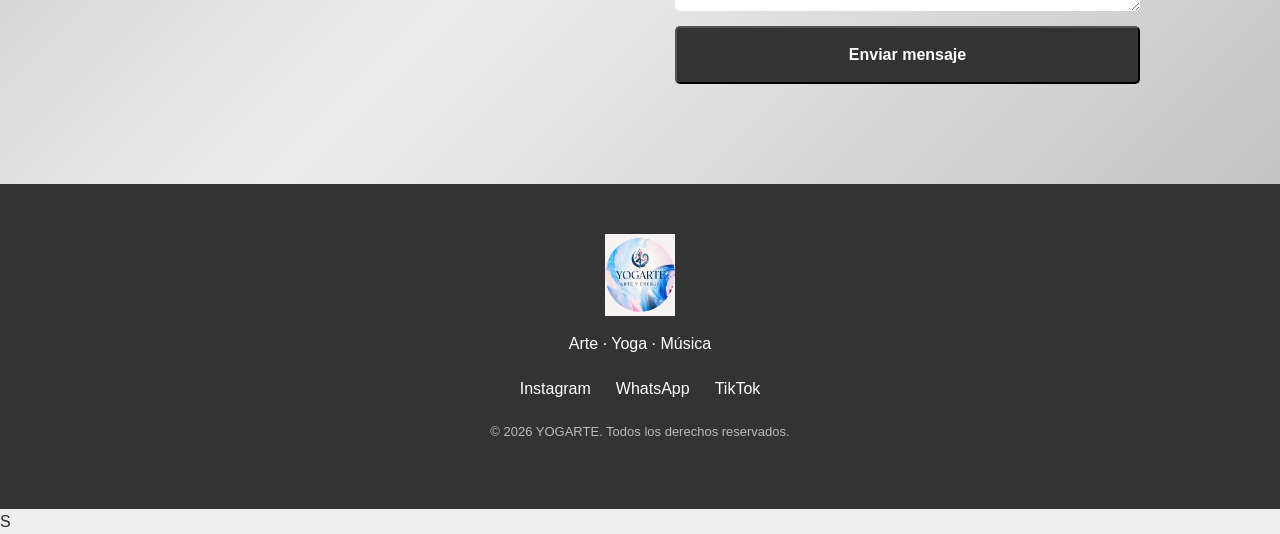
==== commit 23b1dbe4: "Update print statement from 'Hello' to 'Goodbye'" ====
--- a/index.html
+++ b/index.html
@@ -804,6 +804,6 @@
 
     <script src="script.js"></script>
 
-</body>
-
-</html>+</body>S
+
+</html>
--- a/estilos.css
+++ b/estilos.css
@@ -246,12 +246,12 @@
         10px 10px 30px rgba(0,0,0,0.15),
         inset 0 0 30px rgba(255,255,255,0.7);
 }
-
-.circulo-logo img {
-    width: 300px;
-    height: 300px;
-    border-radius: 70%;
-    object-fit: cover;
+.imagen-circular {
+   width: 100%;
+   max-width: 150px;
+   aspect-ratio: 1/1;
+   object-fit: cover;
+   border-radius: 50%;
 }
 
 /* ==================================================
@@ -878,4 +878,4 @@
         grid-template-columns: 1fr;
     }
 
-}+}
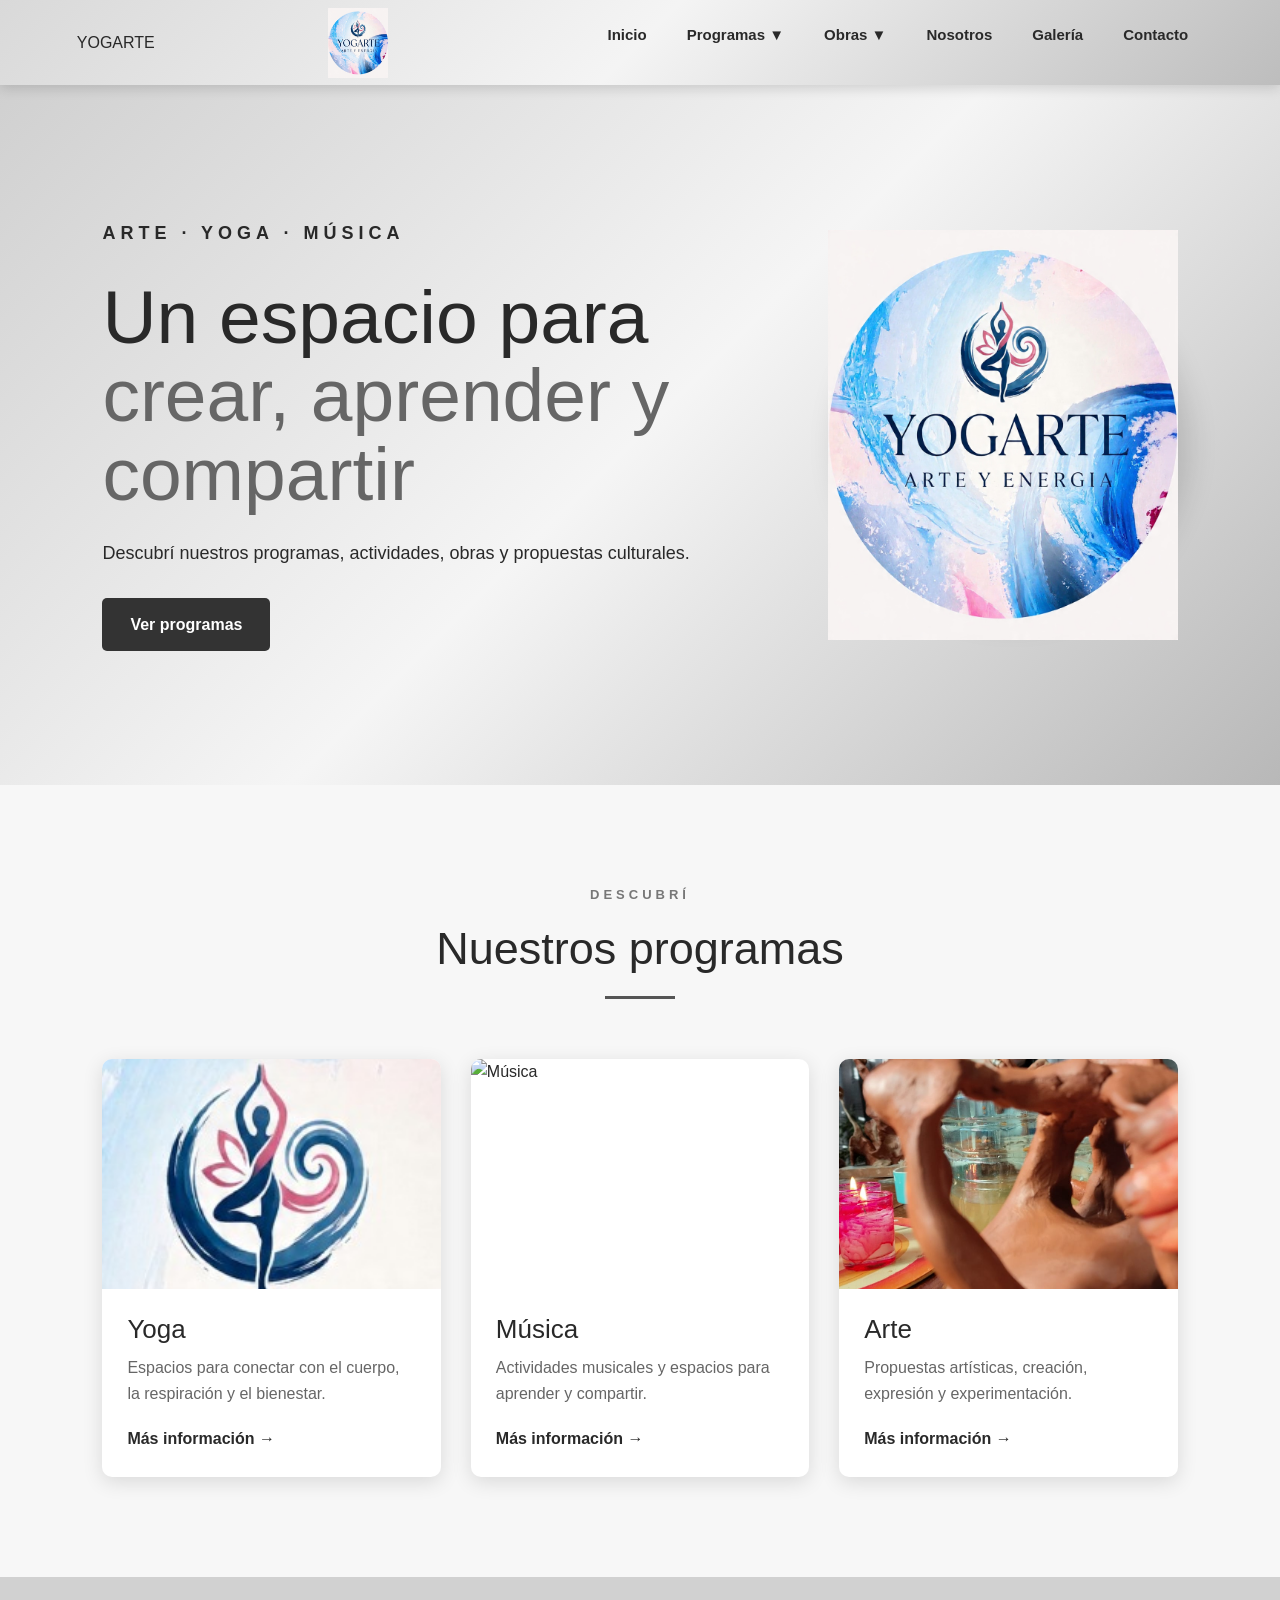
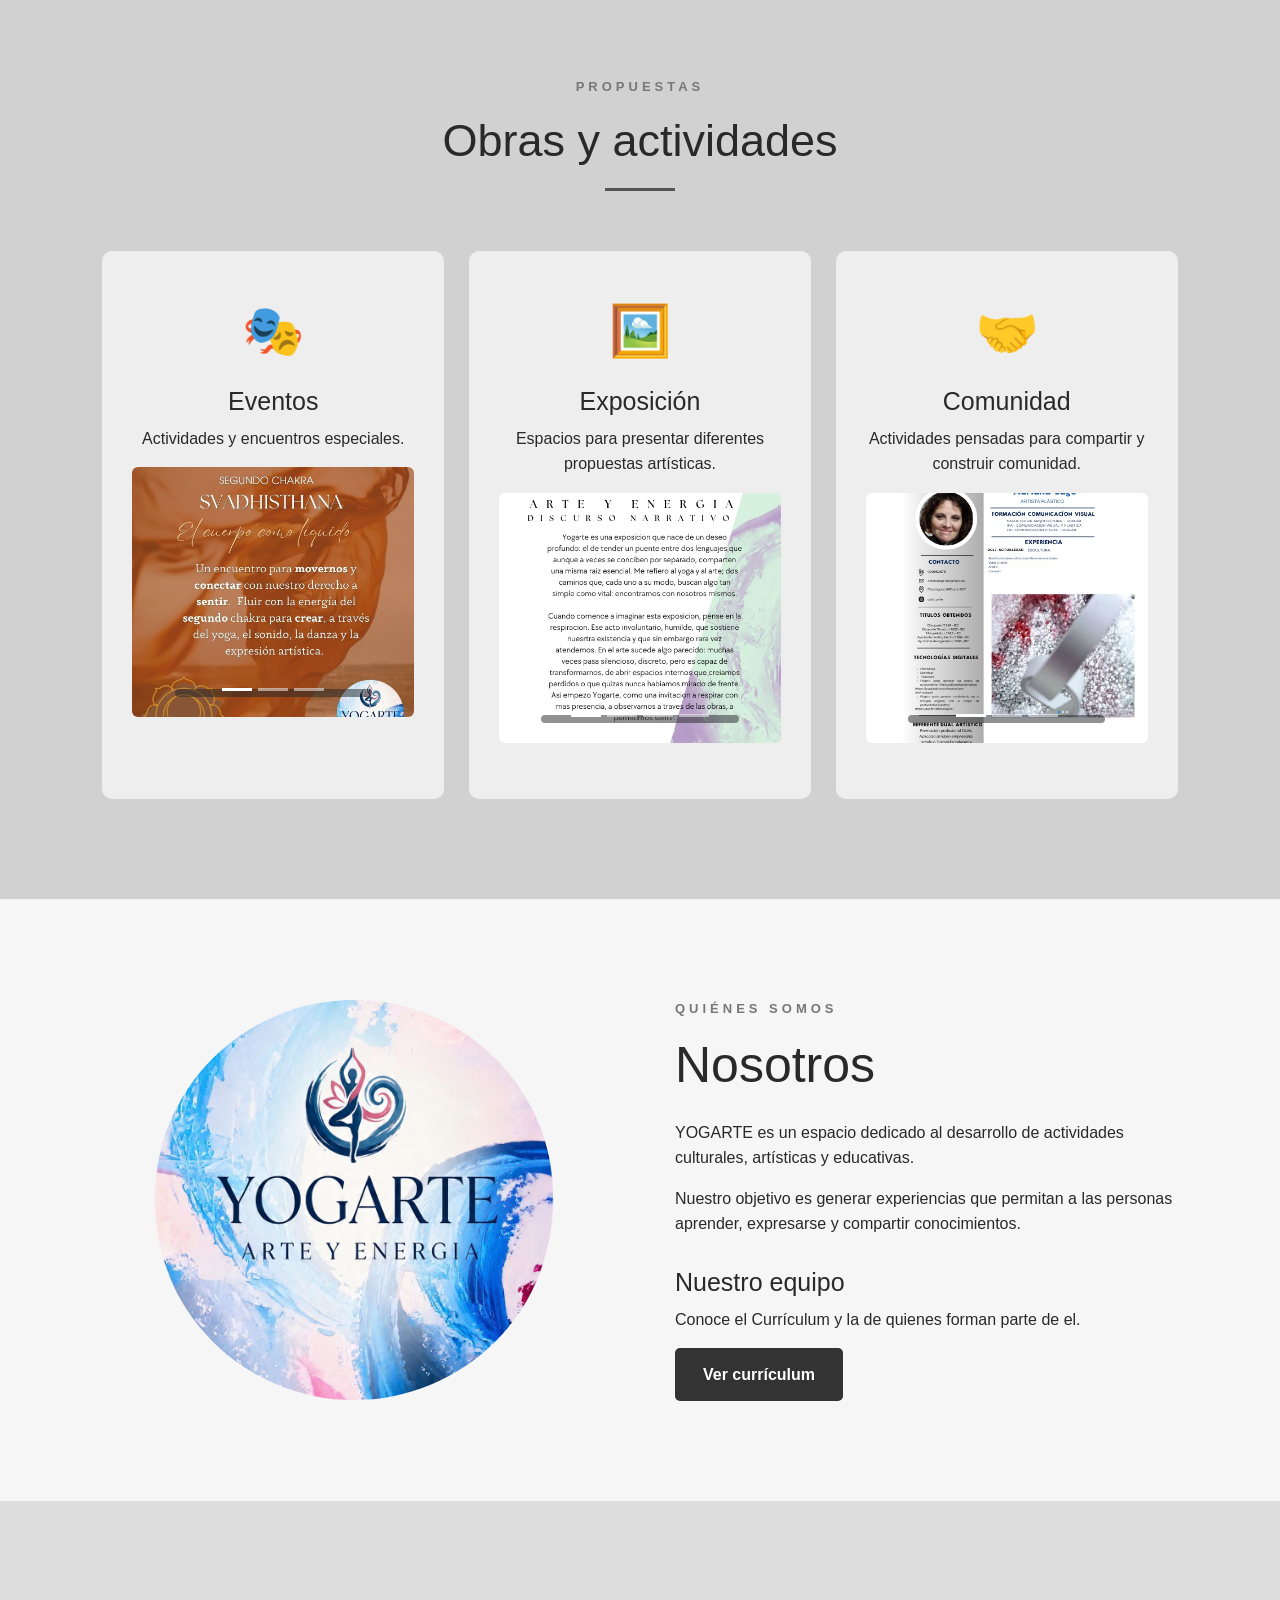
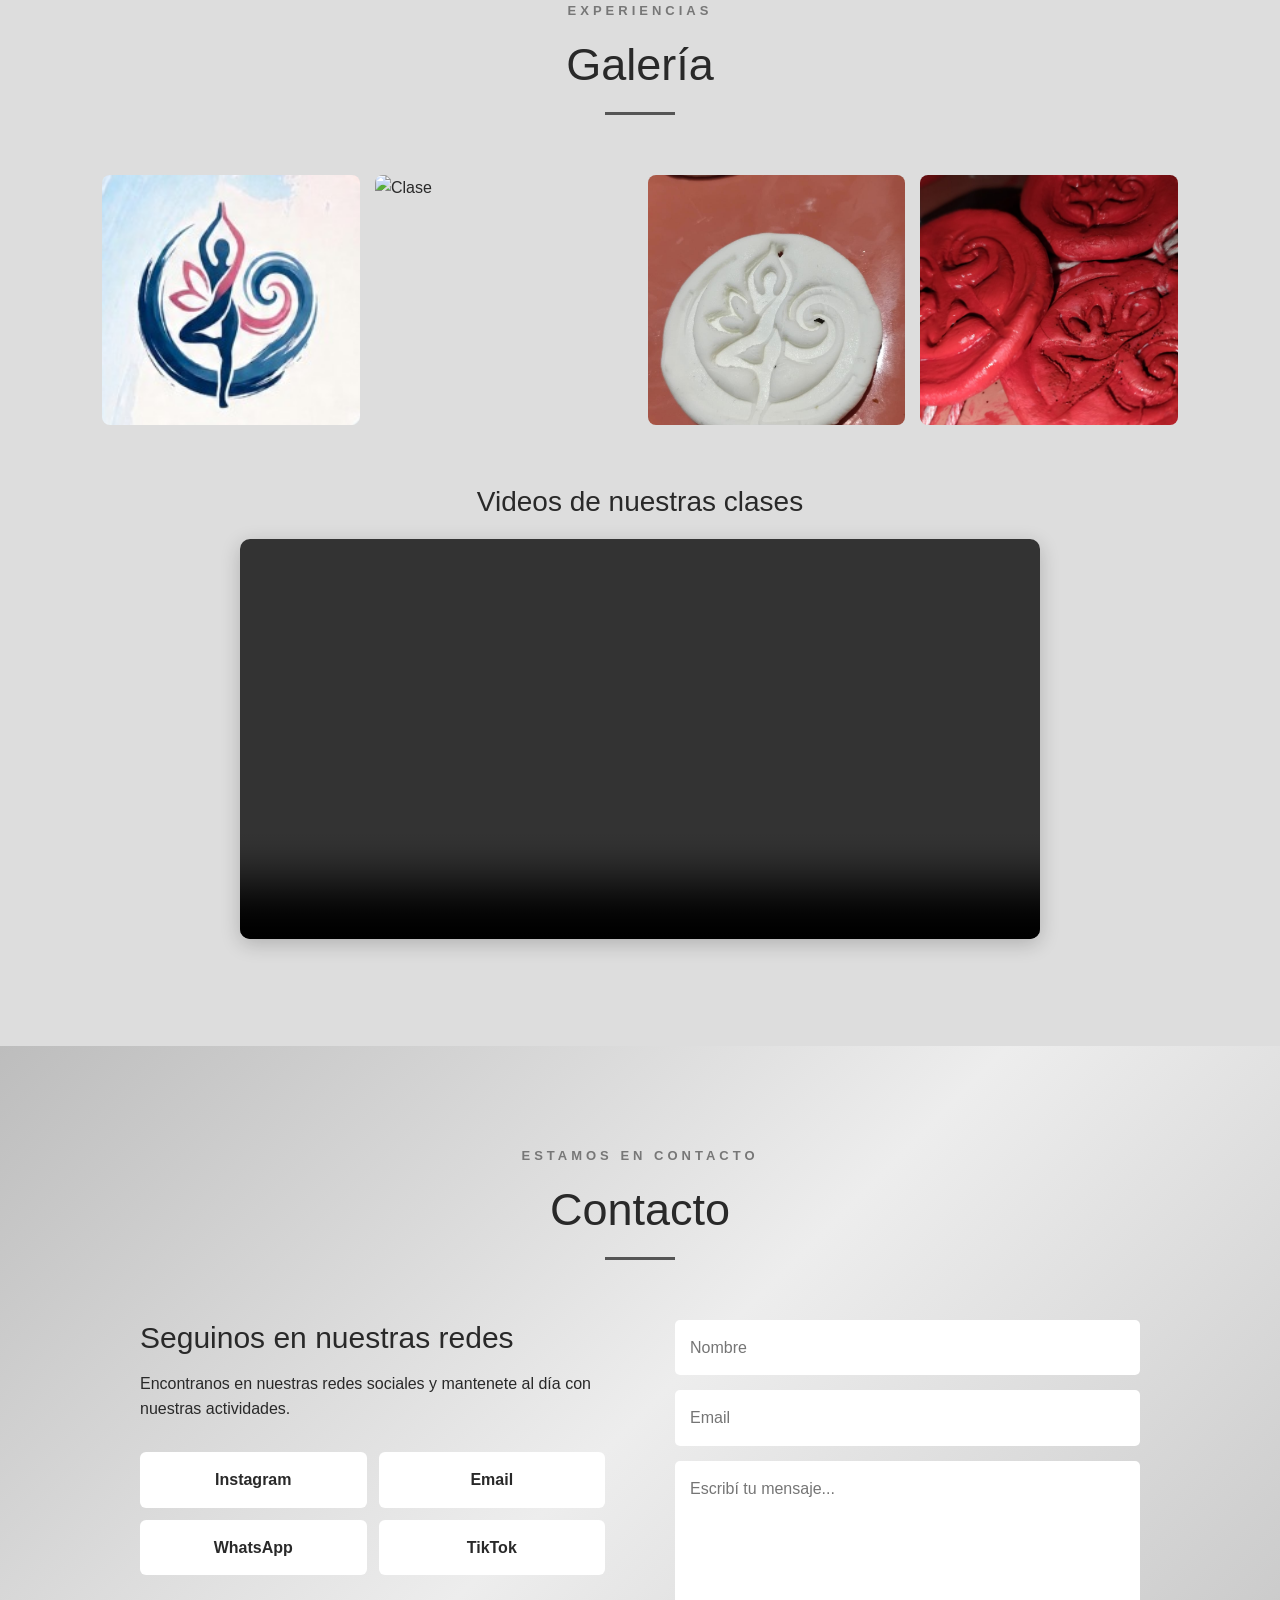
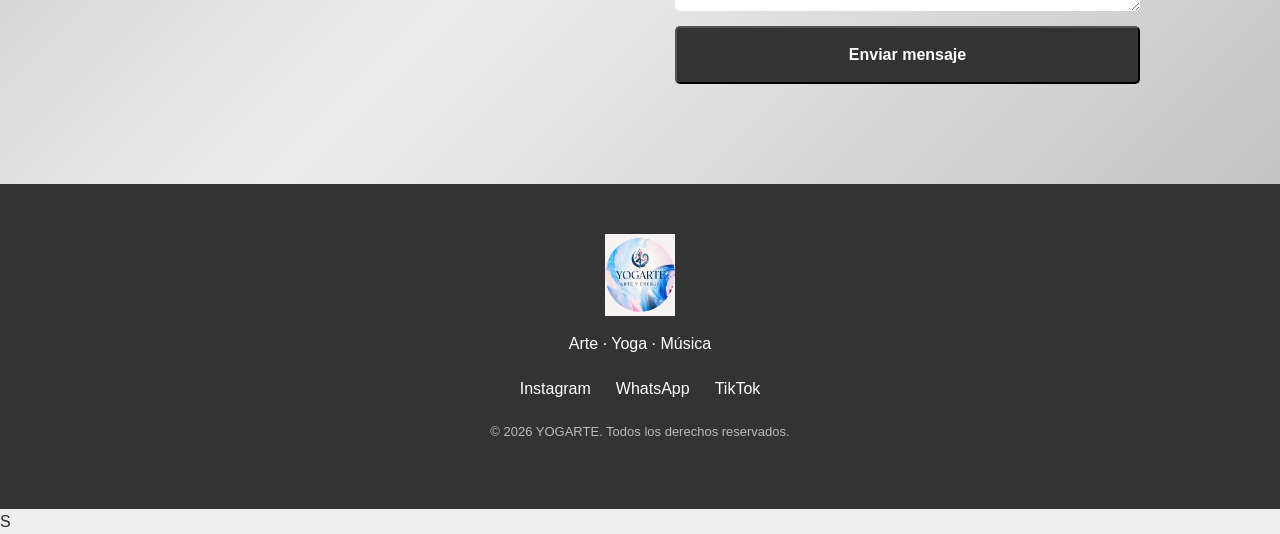
==== commit c95e79ba: "Update index.html" ====
--- a/index.html
+++ b/index.html
@@ -802,7 +802,7 @@
     <script src="https://cdn.jsdelivr.net/npm/bootstrap@5.3.3/dist/js/bootstrap.bundle.min.js"
         integrity="sha384-YvpcrYf0tY3lHB60NNkmXc5s9fDVZLESaAA55NDzOxhy9GkcIdslK1eN7N6jIeHz" crossorigin="anonymous"></script>
 
-    <script src="script.js"></script>
+    <script src="javascript.js"></script>
 
 </body>S
 
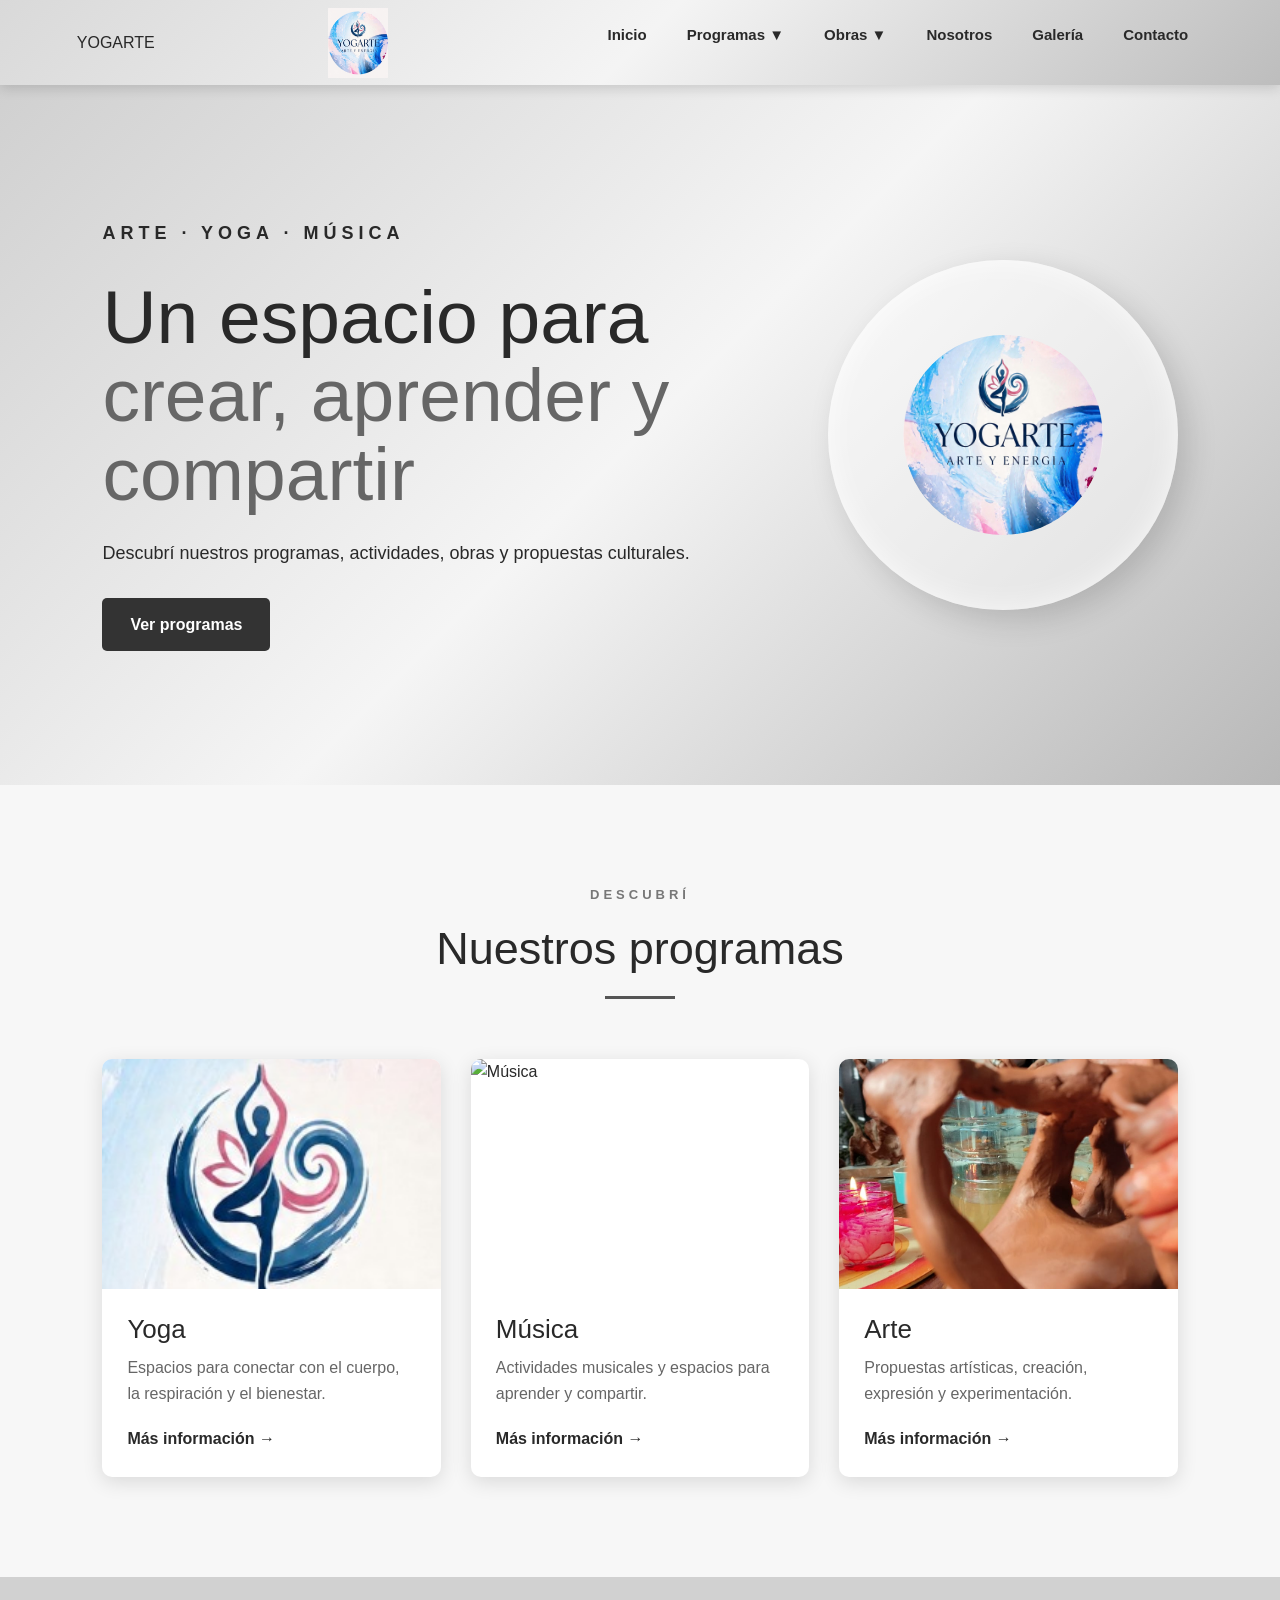
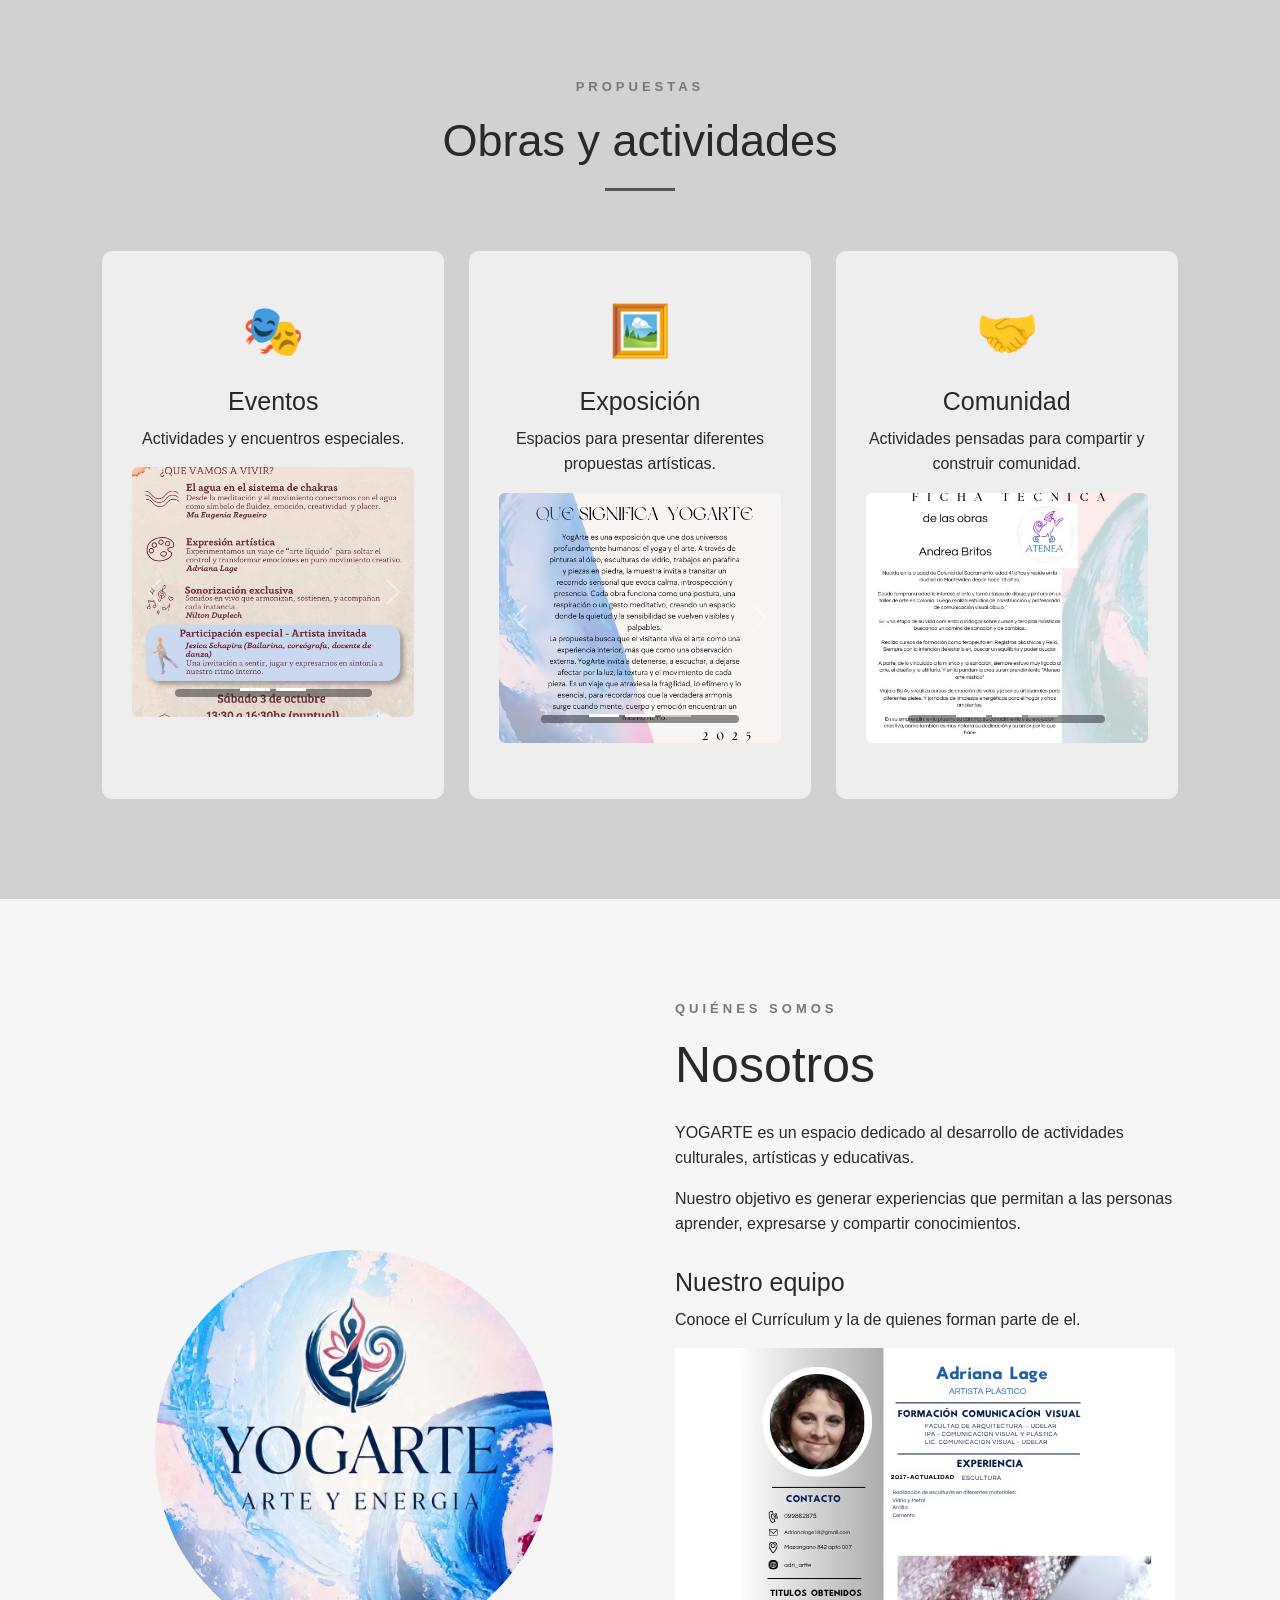
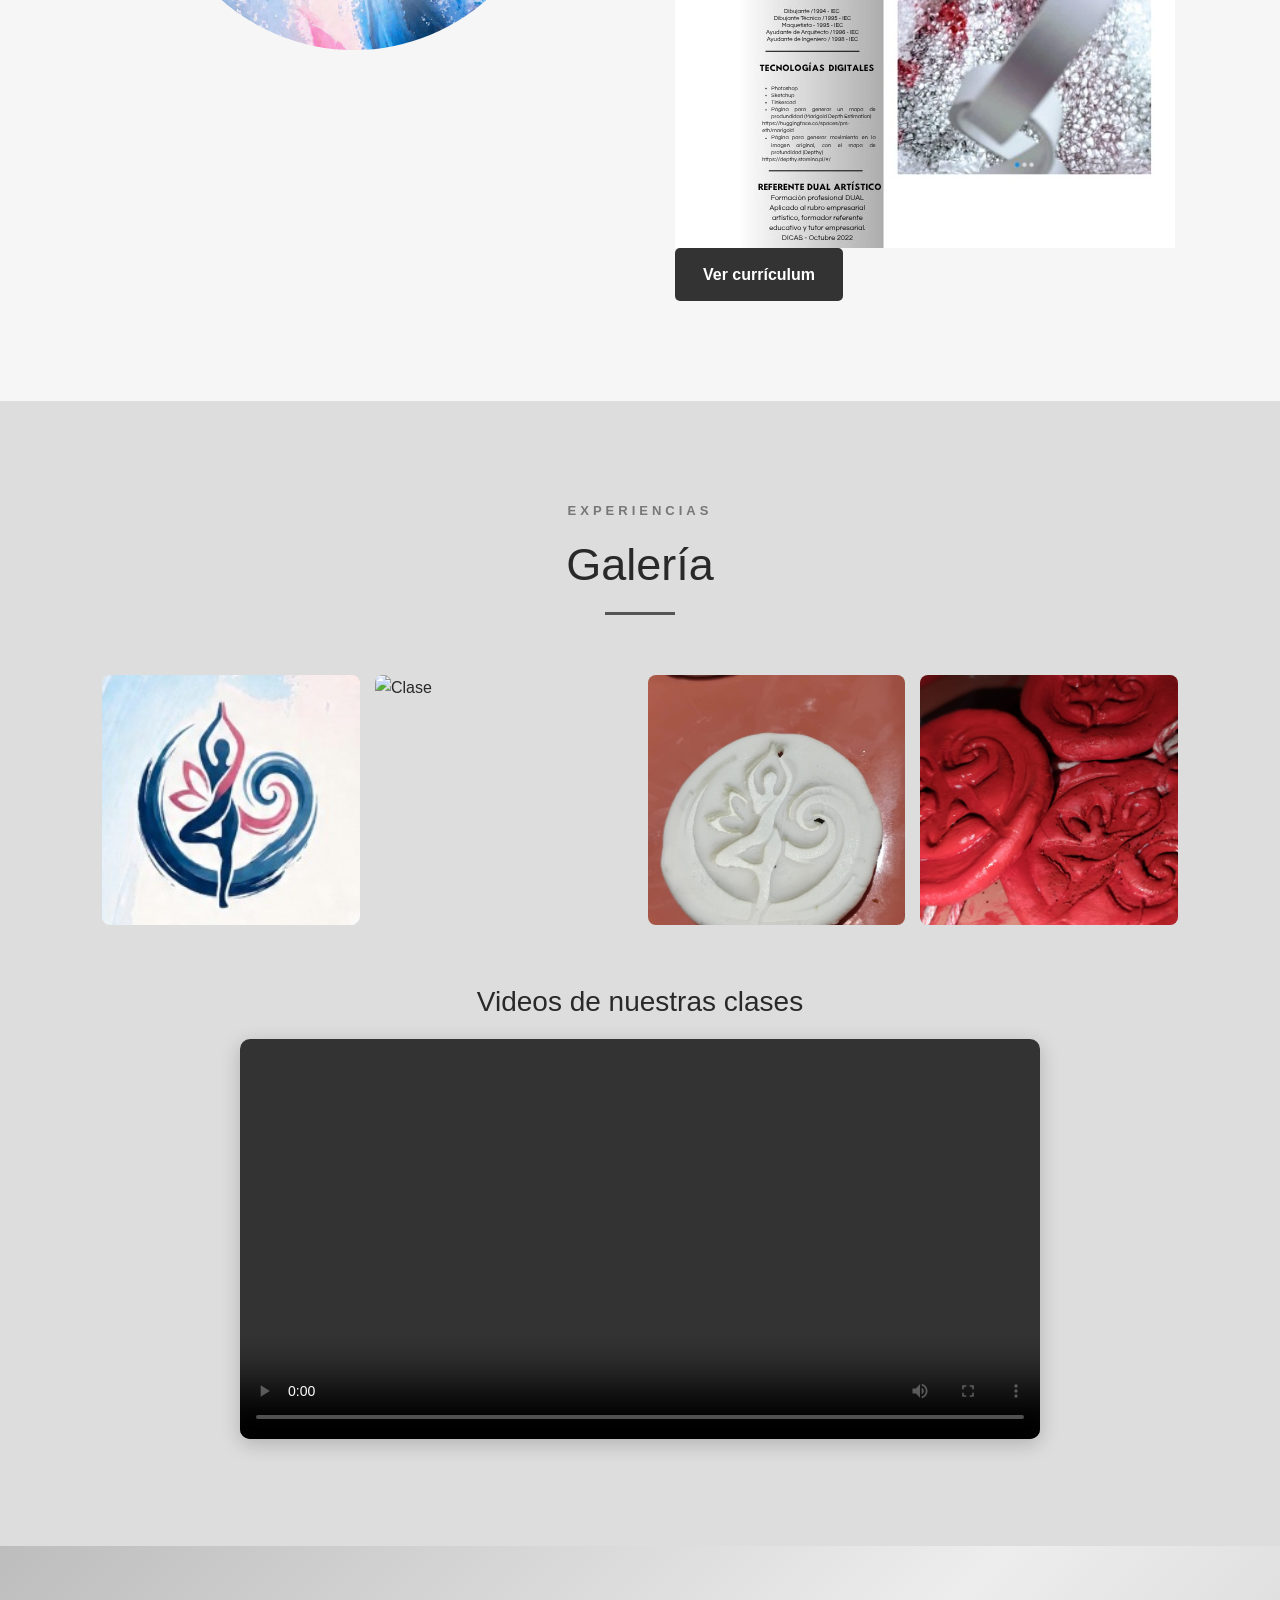
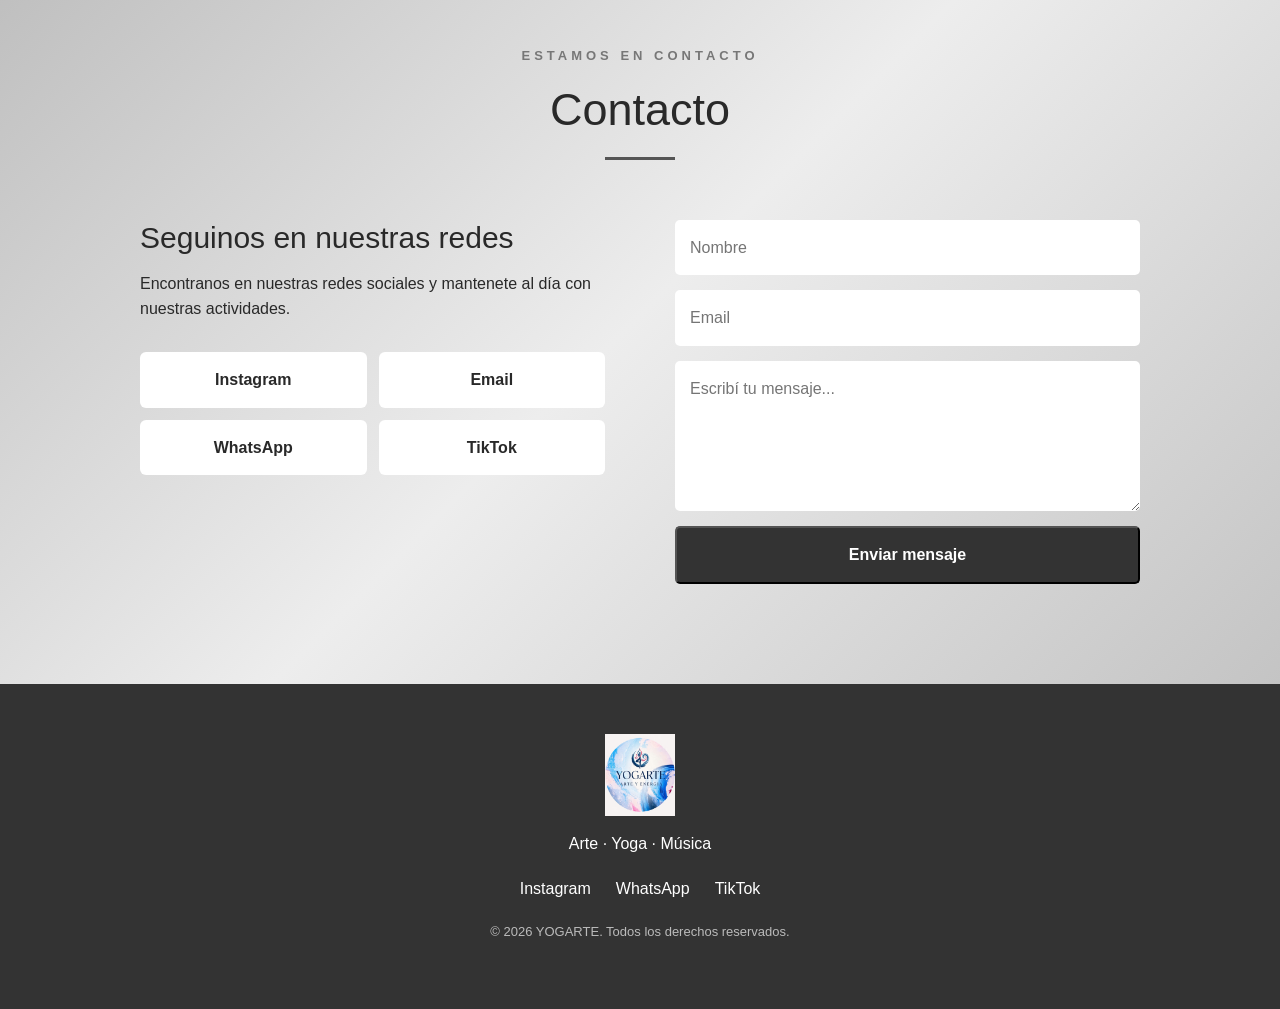
==== commit 81a99b6a: "Add files via upload" ====
--- a/index.html
+++ b/index.html
@@ -1,809 +1,835 @@
-<!DOCTYPE html>
-<html lang="es">
-
-<head>
-    <meta charset="UTF-8">
-    <meta name="viewport" content="width=device-width, initial-scale=1.0">
-
-    <title>YOGARTE | Arte, Yoga y Música</title>
-    <link rel="shortcut icon" href="WhatsApp Image 2026-08-29 at 12.24.06.jpeg" type="image/jpeg">
-    
-    <!-- Bootstrap 5 CSS (Obligatorio para el carrusel) -->
-    <link href="https://cdn.jsdelivr.net/npm/bootstrap@5.3.3/dist/css/bootstrap.min.css" rel="stylesheet"
-        integrity="sha384-QWTKZyjpPEjISv5WaRU9OFeRpok6YctnYmDr5pNlyT2bRjXh0JMhjY6hW+ALEwIH" crossorigin="anonymous">
-
-    <link rel="stylesheet" href="estilos.css">
-    <link rel="stylesheet" href="fibonacchi.css">
-    
-    <!-- Iconos -->
-    <link rel="stylesheet"
-        href="https://cdnjs.cloudflare.com/ajax/libs/font-awesome/6.5.1/css/all.min.css">
-</head>
-
-<body>
-
-    <!-- =========================
-         ENCABEZADO
-    ========================== -->
-
-    <header class="encabezado">
-        <div class="logo">
-            YOGA<span>RTE</span>
-        </div>
-
-        <div class="logo">
-            <a href="#inicio">
-                <img src="WhatsApp Image 2026-08-29 at 12.24.06.jpeg" alt="Logo Fibonacci">
-            </a>
-        </div>
-
-        <nav class="menu">
-
-            <ul>
-
-                <li>
-                    <a href="#inicio">Inicio</a>
-                </li>
-
-                <!-- PROGRAMAS -->
-
-                <li class="dropdown">
-
-                    <a href="#programas">
-                        Programas
-                        <span>▼</span>
-                    </a>
-
-                    <ul class="submenu">
-
-                        <li>
-                            <a href="#yoga">Yoga</a>
-                        </li>
-
-                        <li>
-                            <a href="#musica">Música</a>
-                        </li>
-
-                        <li>
-                            <a href="#arte">Arte</a>
-                        </li>
-
-                    </ul>
-
-                </li>
-
-
-                <!-- OBRAS -->
-
-                <li class="dropdown">
-
-                    <a href="#obras">
-                        Obras
-                        <span>▼</span>
-                    </a>
-
-                    <ul class="submenu">
-
-                        <li>
-                            <a href="#eventos">Eventos</a>
-                        </li>
-
-                        <li>
-                            <a href="#exposicion">Exposición</a>
-                        </li>
-
-                        <li>
-                            <a href="#comunidad">Comunidad</a>
-                        </li>
-
-                    </ul>
-
-                </li>
-
-
-                <li>
-                    <a href="#nosotros">Nosotros</a>
-                </li>
-
-                <li>
-                    <a href="#galeria">Galería</a>
-                </li>
-
-                <li>
-                    <a href="#contacto">Contacto</a>
-                </li>
-
-            </ul>
-
-        </nav>
-
-        <!-- BOTÓN MENÚ MÓVIL -->
-
-        <button class="menu-movil" id="botonMenu">
-            ☰
-        </button>
-
-    </header>
-
-
-    <!-- =========================
-         INICIO
-    ========================== -->
-
-    <main>
-
-        <section id="inicio" class="hero">
-
-            <div class="hero-contenido">
-
-                <div class="hero-texto">
-
-                    <p class="subtitulo">
-                        ARTE · YOGA · MÚSICA
-                    </p>
-
-                    <h1>
-                        Un espacio para
-                        <span>crear, aprender y compartir</span>
-                    </h1>
-
-                    <p>
-                        Descubrí nuestros programas, actividades,
-                        obras y propuestas culturales.
-                    </p>
-
-                    <a href="#programas" class="boton">
-                        Ver programas
-                    </a>
-
-                </div>
-
-                <div class="hero-logo">
-
-                    <div class="circulo-logo">
-
-                        <img
-                            src="WhatsApp Image 2026-08-29 at 12.24.06.jpeg"
-                            alt="Logo Fibonacci"
-                        >
-
-                    </div>
-
-                </div>
-
-            </div>
-
-        </section>
-
-
-        <!-- =========================
-             PROGRAMAS
-        ========================== -->
-
-        <section id="programas" class="seccion programas">
-
-            <div class="titulo-seccion">
-
-                <p>DESCUBRÍ</p>
-
-                <h2>
-                    Nuestros programas
-                </h2>
-
-                <span></span>
-
-            </div>
-
-
-            <div class="tarjetas">
-
-
-                <!-- YOGA -->
-
-                <article
-                    id="yoga"
-                    class="tarjeta"
-                >
-
-                    <div class="imagen-tarjeta">
-
-                        <img
-                            src="WhatsApp Image 2026-08-29 at 12.24.06 (2).jpeg"
-                            alt="Clase de Yoga"
-                        >
-
-                    </div>
-
-                    <div class="contenido-tarjeta">
-
-                        <h3>Yoga</h3>
-
-                        <p>
-                            Espacios para conectar con el cuerpo,
-                            la respiración y el bienestar.
-                        </p>
-
-                        <a href="#contacto">
-                            Más información →
-                        </a>
-
-                    </div>
-
-                </article>
-
-
-                <!-- MÚSICA -->
-
-                <article
-                    id="musica"
-                    class="tarjeta"
-                >
-
-                    <div class="imagen-tarjeta">
-
-                        <img
-                            src="https://images.unsplash.com/photo-1511379938547-c1f69419868d"
-                            alt="Música"
-                        >
-
-                    </div>
-
-                    <div class="contenido-tarjeta">
-
-                        <h3>Música</h3>
-
-                        <p>
-                            Actividades musicales y espacios
-                            para aprender y compartir.
-                        </p>
-
-                        <a href="#contacto">
-                            Más información →
-                        </a>
-
-                    </div>
-
-                </article>
-
-
-                <!-- ARTE -->
-
-                <article
-                    id="arte"
-                    class="tarjeta"
-                >
-
-                    <div class="imagen-tarjeta">
-
-                        <img
-                            src="WhatsApp Image 2026-08-27 at 23.06.31 (3).jpeg"
-                            alt="Arte"
-                        >
-
-                    </div>
-
-                    <div class="contenido-tarjeta">
-
-                        <h3>Arte</h3>
-
-                        <p>
-                            Propuestas artísticas, creación,
-                            expresión y experimentación.
-                        </p>
-
-                        <a href="#contacto">
-                            Más información →
-                        </a>
-
-                    </div>
-
-                </article>
-
-            </div>
-
-        </section>
-
-
-        <!-- =========================
-             OBRAS
-        ========================== -->
-
-        <section id="obras" class="seccion obras">
-
-            <div class="titulo-seccion">
-
-                <p>PROPUESTAS</p>
-
-                <h2>
-                    Obras y actividades
-                </h2>
-
-                <span></span>
-
-            </div>
-
-            <div class="obras-grid">
-
-                <article id="eventos">
-
-                    <div class="icono">
-                        🎭
-                    </div>
-
-                    <h3>Eventos</h3>
-                    <p>
-                        Actividades y encuentros especiales.
-                    </p>
-
-                    <!-- Carrusel de Eventos -->
-                    <div id="carruselEventos" class="carousel slide my-3" data-bs-ride="carousel" data-bs-interval="3000">
-
-                        <!-- Indicadores -->
-                        <div class="carousel-indicators">
-                            <button type="button" data-bs-target="#carruselEventos" data-bs-slide-to="0" class="active" aria-current="true" aria-label="Slide 1"></button>
-                            <button type="button" data-bs-target="#carruselEventos" data-bs-slide-to="1" aria-label="Slide 2"></button>
-                            <button type="button" data-bs-target="#carruselEventos" data-bs-slide-to="2" aria-label="Slide 3"></button>
-                        </div>
-
-                        <!-- Diapositivas / Imágenes -->
-                        <div class="carousel-inner rounded overflow-hidden">
-
-                            <!-- Slide 1 -->
-                            <div class="carousel-item active">
-                                <img src="WhatsApp Image 2026-09-15 at 20.20.46.jpeg"
-                                    class="d-block w-100 object-fit-cover" style="height: 250px;" alt="Encuentro de eventos 1">
-                                <div class="carousel-caption d-none d-sm-block bg-dark bg-opacity-50 rounded p-1">
-                                    <h5 class="m-0 fs-6 fw-bold"></h5>
-                                    <p class="m-0 text-white-50" style="font-size: 0.8rem;"></p>
-                                </div>
-                            </div>
-
-                            <!-- Slide 2 -->
-                            <div class="carousel-item">
-                                <img src="WhatsApp Image 2026-09-15 at 20.20.47.jpeg"
-                                    class="d-block w-100 object-fit-cover" style="height: 250px;" alt="Encuentro de eventos 2">
-                                <div class="carousel-caption d-none d-sm-block bg-dark bg-opacity-50 rounded p-1">
-                                    <h5 class="m-0 fs-6 fw-bold"></h5>
-                                    <p class="m-0 text-white-50" style="font-size: 0.8rem;"></p>
-                                </div>
-                            </div>
-
-
-                </article>
-
-
-                <article id="exposicion">
-
-                    <div class="icono">
-                        🖼️
-                    </div>
-
-                    <h3>Exposición</h3>
-
-                    <p>
-                        Espacios para presentar diferentes
-                        propuestas artísticas.
-                    </p>
-
-                    <!-- Carrusel de Exposición -->
-                    <div id="carruselExposion" class="carousel slide my-3" data-bs-ride="carousel" data-bs-interval="3000">
-
-                        <!-- Indicadores -->
-                        <div class="carousel-indicators">
-                            <button type="button" data-bs-target="#carruselExposicion" data-bs-slide-to="0" class="active" aria-current="true" aria-label="Slide 1"></button>
-                            <button type="button" data-bs-target="#carruselExposicion" data-bs-slide-to="1" aria-label="Slide 2"></button>
-                            <button type="button" data-bs-target="#carruselExposicion" data-bs-slide-to="2" aria-label="Slide 3"></button>
-                            <button type="button" data-bs-target="#carruselExposicion" data-bs-slide-to="3" aria-label="Slide 4"></button>
-                        </div>
-
-                        <!-- Diapositivas / Imágenes -->
-                        <div class="carousel-inner rounded overflow-hidden">
-
-                            <!-- Slide 1 -->
-                            <div class="carousel-item active">
-                                <img src="WhatsApp Image 2026-10-07 at 15.12.37 (2).jpeg"
-                                    class="d-block w-100 object-fit-cover" style="height: 250px;" alt="Encuentro de exposición 1">
-                                <div class="carousel-caption d-none d-sm-block bg-dark bg-opacity-50 rounded p-1">
-                                    <h5 class="m-0 fs-6 fw-bold"></h5>
-                                    <p class="m-0 text-white-50" style="font-size: 0.8rem;"></p>
-                                </div>
-                            </div>
-
-                            <!-- Slide 2 -->
-                            <div class="carousel-item">
-                                <img src="WhatsApp Image 2026-10-07 at 15.12.37 (3).jpeg"
-                                    class="d-block w-100 object-fit-cover" style="height: 250px;" alt="Encuentro de exposición 2">
-                                <div class="carousel-caption d-none d-sm-block bg-dark bg-opacity-50 rounded p-1">
-                                    <h5 class="m-0 fs-6 fw-bold"></h5>
-                                    <p class="m-0 text-white-50" style="font-size: 0.8rem;"></p>
-                                </div>
-                            </div>
-                            <!-- Slide 3 -->
-                            <div class="carousel-item active">
-                                <img src="WhatsApp Image 2026-10-07 at 15.12.37 (4).jpeg"
-                                    class="d-block w-100 object-fit-cover" style="height: 250px;" alt="Encuentro de exposición 1">
-                                <div class="carousel-caption d-none d-sm-block bg-dark bg-opacity-50 rounded p-1">
-                                    <h5 class="m-0 fs-6 fw-bold"></h5>
-                                    <p class="m-0 text-white-50" style="font-size: 0.8rem;"></p>
-                                </div>
-                                </div>
-
-                </article>
-
-                <!-- CARRUSEL EN LA SECCIÓN DE COMUNIDAD -->
-                <article id="comunidad">
-
-                    <div class="icono">
-                        🤝
-                    </div>
-
-                    <h3>Comunidad</h3>
-
-                    <p>
-                        Actividades pensadas para compartir y construir comunidad.
-                    </p>
-
-                    <!-- Carrusel de Comunidad -->
-                    <div id="carruselComunidad" class="carousel slide my-3" data-bs-ride="carousel" data-bs-interval="3000">
-
-                        <!-- Indicadores -->
-                        <div class="carousel-indicators">
-                            <button type="button" data-bs-target="#carruselComunidad" data-bs-slide-to="0" class="active" aria-current="true" aria-label="Slide 1"></button>
-                            <button type="button" data-bs-target="#carruselComunidad" data-bs-slide-to="1" aria-label="Slide 2"></button>
-                            <button type="button" data-bs-target="#carruselComunidad" data-bs-slide-to="2" aria-label="Slide 3"></button>
-                        </div>
-
-                        <!-- Diapositivas / Imágenes -->
-                        <div class="carousel-inner rounded overflow-hidden">
-
-                            <!-- Slide 1 -->
-                            <div class="carousel-item active">
-                                <img src="WhatsApp Image 2026-10-07 at 15.12.37 (5).jpeg"
-                                    class="d-block w-100 object-fit-cover" style="height: 250px;" alt="Encuentro de comunidad 1">
-                                <div class="carousel-caption d-none d-sm-block bg-dark bg-opacity-50 rounded p-1">
-                                    <h5 class="m-0 fs-6 fw-bold"></h5>
-                                    <p class="m-0 text-white-50" style="font-size: 0.8rem;"></p>
-                                </div>
-                            </div>
-
-                            <!-- Slide 2 -->
-                            <div class="carousel-item">
-                                <img src="WhatsApp Image 2026-10-07 at 15.12.37 (7).jpeg"
-                                    class="d-block w-100 object-fit-cover" style="height: 250px;" alt="Encuentro de comunidad 2">
-                                <div class="carousel-caption d-none d-sm-block bg-dark bg-opacity-50 rounded p-1">
-                                    <h5 class="m-0 fs-6 fw-bold"></h5>
-                                    <p class="m-0 text-white-50" style="font-size: 0.8rem;"></p>
-                                </div>
-                            </div>
-
-                            <!-- Slide 3 -->
-                            <div class="carousel-item">
-                                <img src="WhatsApp Image 2026-10-07 at 15.12.37 (6).jpeg"
-                                    class="d-block w-100 object-fit-cover" style="height: 250px;" alt="Encuentro de comunidad 3">
-                                <div class="carousel-caption d-none d-sm-block bg-dark bg-opacity-50 rounded p-1">
-                                    <h5 class="m-0 fs-6 fw-bold"></h5>
-                                    <p class="m-0 text-white-50" style="font-size: 0.8rem;"></p>
-                                </div>
-                            </div>
-
-                        </div>
-
-                        <!-- Botones Anterior / Siguiente -->
-                        <button class="carousel-control-prev" type="button" data-bs-target="#carruselComunidad" data-bs-slide="prev">
-                            <span class="carousel-control-prev-icon" aria-hidden="true"></span>
-                            <span class="visually-hidden">Anterior</span>
-                        </button>
-                        <button class="carousel-control-next" type="button" data-bs-target="#carruselComunidad" data-bs-slide="next">
-                            <span class="carousel-control-next-icon" aria-hidden="true"></span>
-                            <span class="visually-hidden">Siguiente</span>
-                        </button>
-
-                    </div>
-
-                </article>
-
-            </div>
-
-        </section>
-
-
-        <!-- =========================
-             NOSOTROS
-        ========================== -->
-
-        <section id="nosotros" class="seccion nosotros">
-
-            <div class="nosotros-contenido">
-                <div class="nosotros-imagen">
-                    <div class="imagen-placeholder ">
-
-                        <span><img src="WhatsApp Image 2026-08-29 at 12.24.06.jpeg" alt="Logo Yogarte"></span>
-
-                    </div>
-                </div>
-
-
-                <div class="nosotros-texto">
-
-                    <p class="etiqueta">
-                        QUIÉNES SOMOS
-                    </p>
-
-                    <h2>
-                        Nosotros
-                    </h2>
-
-                    <p>
-                        YOGARTE es un espacio dedicado al desarrollo de actividades
-                        culturales, artísticas y educativas.
-                    </p>
-
-                    <p>
-                        Nuestro objetivo es generar experiencias que permitan a las
-                        personas aprender, expresarse y compartir conocimientos.
-                    </p>
-                    <h3>Nuestro equipo</h3>
-                    <p>Conoce el Currículum y la de quienes forman parte de el.</p>
-
-                    <a href="#contacto" class="boton">Ver currículum</a>
-
-                </div>
-
-            </div>
-
-        </section>
-
-
-        <!-- =========================
-             GALERÍA
-        ========================== -->
-
-        <section id="galeria" class="seccion galeria">
-
-            <div class="titulo-seccion">
-
-                <p>EXPERIENCIAS</p>
-
-                <h2>
-                    Galería
-                </h2>
-
-                <span></span>
-
-            </div>
-
-
-            <div class="galeria-grid">
-
-                <div class="galeria-item">
-                    <img
-                        src="WhatsApp Image 2026-08-29 at 12.24.06 (2).jpeg"
-                        alt="Actividad"
-                    >
-                </div>
-
-                <div class="galeria-item">
-                    <img
-                        src="https://images.unsplash.com/photo-1493225457124-a3eb161ffa5f"
-                        alt="Clase"
-                    >
-                </div>
-
-                <div class="galeria-item">
-                    <img
-                        src="WhatsApp Image 2026-08-29 at 12.24.06 (3).jpeg"
-                        alt="Actividad artística"
-                    >
-                </div>
-
-                <div class="galeria-item">
-                    <img
-                        src="WhatsApp Image 2026-08-29 at 12.24.07.jpeg"
-                        alt="Evento"
-                    >
-                </div>
-
-            </div>
-
-
-            <div class="video">
-
-                <h3>
-                    Videos de nuestras clases
-                </h3>
-
-                <video controls>
-
-                    <source
-                        src="videos/clase.mp4"
-                        type="video/mp4"
-                    >
-
-                    Tu navegador no soporta videos.
-
-                </video>
-
-            </div>
-
-        </section>
-
-
-        <!-- =========================
-             CONTACTO
-        ========================== -->
-
-        <section id="contacto" class="seccion contacto">
-
-            <div class="titulo-seccion">
-
-                <p>ESTAMOS EN CONTACTO</p>
-
-                <h2>
-                    Contacto
-                </h2>
-
-                <span></span>
-
-            </div>
-
-
-            <div class="contacto-contenido">
-
-
-                <div class="contacto-info">
-
-                    <h3>
-                        Seguinos en nuestras redes
-                    </h3>
-
-                    <p>
-                        Encontranos en nuestras redes sociales
-                        y mantenete al día con nuestras
-                        actividades.
-                    </p>
-
-
-                    <div class="redes">
-
-                        <a
-                            href="https://www.instagram.com/espacio_yogarte?igsi=MWo2NWF6cjA0eG41Zw=="
-                            target="_blank"
-                            class="red instagram"
-                        >
-                            Instagram
-                        </a>
-
-
-                        <a
-                            href="mailto:yogarte.conexion@gmail.com"
-                            class="red email"
-                        >
-                            Email
-                        </a>
-
-
-                        <a
-                            href="https://wa.me/59899862875"
-                            target="_blank"
-                            class="red whatsapp"
-                        >
-                            WhatsApp
-                        </a>
-
-
-                        <a
-                            href="https://www.tiktok.com/@yogarte.conexion"
-                            target="_blank"
-                            class="red tiktok"
-                        >
-                            TikTok
-                        </a>
-
-                    </div>
-
-                </div>
-
-
-                <form
-                    id="formularioContacto"
-                    class="formulario"
-                >
-
-                    <input
-                        type="text"
-                        id="nombre"
-                        placeholder="Nombre"
-                        required
-                    >
-
-                    <input
-                        type="email"
-                        id="email"
-                        placeholder="Email"
-                        required
-                    >
-
-                    <textarea
-                        id="mensaje"
-                        placeholder="Escribí tu mensaje..."
-                        required
-                    ></textarea>
-
-                    <button
-                        type="submit"
-                        class="boton"
-                    >
-                        Enviar mensaje
-                    </button>
-
-                </form>
-
-            </div>
-
-        </section>
-
-    </main>
-
-
-    <!-- =========================
-         PIE DE PÁGINA
-    ========================== -->
-
-    <footer>
-
-        <div class="footer-logo">
-
-            <img
-                src="WhatsApp Image 2026-08-29 at 12.24.06.jpeg"
-                alt="Logo Fibonacci"
-            >
-
-        </div>
-
-
-        <p>
-            Arte · Yoga · Música
-        </p>
-
-
-        <div class="footer-redes">
-
-            <a
-                href="https://www.instagram.com/espacio_yogarte?igsi=MWo2NWF6cjA0eG41Zw=="
-                target="_blank"
-            >
-                Instagram
-            </a>
-
-            <a
-                href="https://wa.me/59899862875"
-                target="_blank"
-            >
-                WhatsApp
-            </a>
-
-            <a
-                href="https://www.tiktok.com/@yogarte.conexion"
-                target="_blank"
-            >
-                TikTok
-            </a>
-
-        </div>
-
-
-        <p class="copyright">
-            © 2026 YOGARTE. Todos los derechos reservados.
-        </p>
-
-    </footer>
-
-    <!-- Bootstrap 5 JS (Obligatorio para la animación y botones del carrusel) -->
-    <script src="https://cdn.jsdelivr.net/npm/bootstrap@5.3.3/dist/js/bootstrap.bundle.min.js"
-        integrity="sha384-YvpcrYf0tY3lHB60NNkmXc5s9fDVZLESaAA55NDzOxhy9GkcIdslK1eN7N6jIeHz" crossorigin="anonymous"></script>
-
-    <script src="javascript.js"></script>
-
-</body>S
-
-</html>
+<!DOCTYPE html>
+<html lang="es">
+
+<head>
+    <meta charset="UTF-8">
+    <meta name="viewport" content="width=device-width, initial-scale=1.0">
+
+    <title>YOGARTE | Arte, Yoga y Música</title>
+    <link rel="shortcut icon" href="WhatsApp Image 2026-08-29 at 12.24.06.jpeg" type="image/jpeg">
+    
+    <!-- Bootstrap 5 CSS (Obligatorio para el carrusel) -->
+    <link href="https://cdn.jsdelivr.net/npm/bootstrap@5.3.3/dist/css/bootstrap.min.css" rel="stylesheet"
+        integrity="sha384-QWTKZyjpPEjISv5WaRU9OFeRpok6YctnYmDr5pNlyT2bRjXh0JMhjY6hW+ALEwIH" crossorigin="anonymous">
+
+    <link rel="stylesheet" href="estilos.css">
+    <link rel="stylesheet" href="fibonacchi.css">
+    
+    <!-- Iconos -->
+    <link rel="stylesheet"
+        href="https://cdnjs.cloudflare.com/ajax/libs/font-awesome/6.5.1/css/all.min.css">
+</head>
+
+<body>
+
+    <!-- =========================
+         ENCABEZADO
+    ========================== -->
+
+    <header class="encabezado">
+        <div class="logo">
+            YOGA<span>RTE</span>
+        </div>
+
+        <div class="logo">
+            <a href="#inicio">
+                <img src="WhatsApp Image 2026-08-29 at 12.24.06.jpeg" alt="Logo Fibonacci">
+            </a>
+        </div>
+
+        <nav class="menu">
+
+            <ul>
+
+                <li>
+                    <a href="#inicio">Inicio</a>
+                </li>
+
+                <!-- PROGRAMAS -->
+
+                <li class="dropdown">
+
+                    <a href="#programas">
+                        Programas
+                        <span>▼</span>
+                    </a>
+
+                    <ul class="submenu">
+
+                        <li>
+                            <a href="#yoga">Yoga</a>
+                        </li>
+
+                        <li>
+                            <a href="#musica">Música</a>
+                        </li>
+
+                        <li>
+                            <a href="#arte">Arte</a>
+                        </li>
+
+                    </ul>
+
+                </li>
+
+
+                <!-- OBRAS -->
+
+                <li class="dropdown">
+
+                    <a href="#obras">
+                        Obras
+                        <span>▼</span>
+                    </a>
+
+                    <ul class="submenu">
+
+                        <li>
+                            <a href="#eventos">Eventos</a>
+                        </li>
+
+                        <li>
+                            <a href="#exposicion">Exposición</a>
+                        </li>
+
+                        <li>
+                            <a href="#comunidad">Comunidad</a>
+                        </li>
+
+                    </ul>
+
+                </li>
+
+
+                <li>
+                    <a href="#nosotros">Nosotros</a>
+                </li>
+
+                <li>
+                    <a href="#galeria">Galería</a>
+                </li>
+
+                <li>
+                    <a href="#contacto">Contacto</a>
+                </li>
+
+            </ul>
+
+        </nav>
+
+        <!-- BOTÓN MENÚ MÓVIL -->
+
+        <button class="menu-movil" id="botonMenu">
+            ☰
+        </button>
+
+    </header>
+
+
+    <!-- =========================
+         INICIO
+    ========================== -->
+
+    <main>
+
+        <section id="inicio" class="hero">
+
+            <div class="hero-contenido">
+
+                <div class="hero-texto">
+
+                    <p class="subtitulo">
+                        ARTE · YOGA · MÚSICA
+                    </p>
+
+                    <h1>
+                        Un espacio para
+                        <span>crear, aprender y compartir</span>
+                    </h1>
+
+                    <p>
+                        Descubrí nuestros programas, actividades,
+                        obras y propuestas culturales.
+                    </p>
+
+                    <a href="#programas" class="boton">
+                        Ver programas
+                    </a>
+
+                </div>
+
+                <div class="hero-logo">
+
+                    <div class="circulo-logo">
+
+                        <img
+                            src="WhatsApp Image 2026-08-29 at 12.24.06.jpeg"
+                            alt="Logo Fibonacci"
+                        >
+
+                    </div>
+
+                </div>
+
+            </div>
+
+        </section>
+
+
+        <!-- =========================
+             PROGRAMAS
+        ========================== -->
+
+        <section id="programas" class="seccion programas">
+
+            <div class="titulo-seccion">
+
+                <p>DESCUBRÍ</p>
+
+                <h2>
+                    Nuestros programas
+                </h2>
+
+                <span></span>
+
+            </div>
+
+
+            <div class="tarjetas">
+
+
+                <!-- YOGA -->
+
+                <article
+                    id="yoga"
+                    class="tarjeta"
+                >
+
+                    <div class="imagen-tarjeta">
+
+                        <img
+                            src="WhatsApp Image 2026-08-29 at 12.24.06 (2).jpeg"
+                            alt="Clase de Yoga"
+                        >
+
+                    </div>
+
+                    <div class="contenido-tarjeta">
+
+                        <h3>Yoga</h3>
+
+                        <p>
+                            Espacios para conectar con el cuerpo,
+                            la respiración y el bienestar.
+                        </p>
+
+                        <a href="#contacto">
+                            Más información →
+                        </a>
+
+                    </div>
+
+                </article>
+
+
+                <!-- MÚSICA -->
+
+                <article
+                    id="musica"
+                    class="tarjeta"
+                >
+
+                    <div class="imagen-tarjeta">
+
+                        <img
+                            src="https://images.unsplash.com/photo-1511379938547-c1f69419868d"
+                            alt="Música"
+                        >
+
+                    </div>
+
+                    <div class="contenido-tarjeta">
+
+                        <h3>Música</h3>
+
+                        <p>
+                            Actividades musicales y espacios
+                            para aprender y compartir.
+                        </p>
+
+                        <a href="#contacto">
+                            Más información →
+                        </a>
+
+                    </div>
+
+                </article>
+
+
+                <!-- ARTE -->
+
+                <article
+                    id="arte"
+                    class="tarjeta"
+                >
+
+                    <div class="imagen-tarjeta">
+
+                        <img
+                            src="WhatsApp Image 2026-08-27 at 23.06.31 (3).jpeg"
+                            alt="Arte"
+                        >
+
+                    </div>
+
+                    <div class="contenido-tarjeta">
+
+                        <h3>Arte</h3>
+
+                        <p>
+                            Propuestas artísticas, creación,
+                            expresión y experimentación.
+                        </p>
+
+                        <a href="#contacto">
+                            Más información →
+                        </a>
+
+                    </div>
+
+                </article>
+
+            </div>
+
+        </section>
+
+
+        <!-- =========================
+             OBRAS
+        ========================== -->
+
+        <section id="obras" class="seccion obras">
+
+            <div class="titulo-seccion">
+
+                <p>PROPUESTAS</p>
+
+                <h2>
+                    Obras y actividades
+                </h2>
+
+                <span></span>
+
+            </div>
+
+            <div class="obras-grid">
+
+                <article id="eventos">
+
+                    <div class="icono">
+                        🎭
+                    </div>
+
+                    <h3>Eventos</h3>
+                    <p>
+                        Actividades y encuentros especiales.
+                    </p>
+
+                    <!-- Carrusel de Eventos -->
+                    <div id="carruselEventos" class="carousel slide my-3" data-bs-ride="carousel" data-bs-interval="3000">
+
+                        <!-- Indicadores -->
+                        <div class="carousel-indicators">
+                            <button type="button" data-bs-target="#carruselEventos" data-bs-slide-to="0" class="active" aria-current="true" aria-label="Slide 1"></button>
+                            <button type="button" data-bs-target="#carruselEventos" data-bs-slide-to="1" aria-label="Slide 2"></button>
+                        </div>
+
+                        <!-- Diapositivas / Imágenes -->
+                        <div class="carousel-inner rounded overflow-hidden">
+
+                            <!-- Slide 1 -->
+                            <div class="carousel-item active">
+                                <img src="WhatsApp Image 2026-09-15 at 20.20.46.jpeg"
+                                    class="d-block w-100 object-fit-cover" style="height: 250px;" alt="Encuentro de eventos 1">
+                                <div class="carousel-caption d-none d-sm-block bg-dark bg-opacity-50 rounded p-1">
+                                    <h5 class="m-0 fs-6 fw-bold"></h5>
+                                    <p class="m-0 text-white-50" style="font-size: 0.8rem;"></p>
+                                </div>
+                            </div>
+
+                            <!-- Slide 2 -->
+                            <div class="carousel-item">
+                                <img src="WhatsApp Image 2026-09-15 at 20.20.47.jpeg"
+                                    class="d-block w-100 object-fit-cover" style="height: 250px;" alt="Encuentro de eventos 2">
+                                <div class="carousel-caption d-none d-sm-block bg-dark bg-opacity-50 rounded p-1">
+                                    <h5 class="m-0 fs-6 fw-bold"></h5>
+                                    <p class="m-0 text-white-50" style="font-size: 0.8rem;"></p>
+                                </div>
+                            </div>
+                        </div>
+
+                        <!-- Botones Anterior / Siguiente -->
+                        <button class="carousel-control-prev" type="button" data-bs-target="#carruselEventos" data-bs-slide="prev">
+                            <span class="carousel-control-prev-icon" aria-hidden="true"></span>
+                            <span class="visually-hidden">Anterior</span>
+                        </button>
+                        <button class="carousel-control-next" type="button" data-bs-target="#carruselEventos" data-bs-slide="next">
+                            <span class="carousel-control-next-icon" aria-hidden="true"></span>
+                            <span class="visually-hidden">Siguiente</span>
+                        </button>
+
+                    </div>
+
+                </article>
+
+
+                <article id="exposicion">
+
+                    <div class="icono">
+                        🖼️
+                    </div>
+
+                    <h3>Exposición</h3>
+
+                    <p>
+                        Espacios para presentar diferentes
+                        propuestas artísticas.
+                    </p>
+
+                    <!-- Carrusel de Exposición -->
+                    <div id="carruselExposicion" class="carousel slide my-3" data-bs-ride="carousel" data-bs-interval="3000">
+
+                        <!-- Indicadores -->
+                        <div class="carousel-indicators">
+                            <button type="button" data-bs-target="#carruselExposicion" data-bs-slide-to="0" class="active" aria-current="true" aria-label="Slide 1"></button>
+                            <button type="button" data-bs-target="#carruselExposicion" data-bs-slide-to="1" aria-label="Slide 2"></button>
+                            <button type="button" data-bs-target="#carruselExposicion" data-bs-slide-to="2" aria-label="Slide 3"></button>
+                        </div>
+
+                        <!-- Diapositivas / Imágenes -->
+                        <div class="carousel-inner rounded overflow-hidden">
+
+                            <!-- Slide 1 -->
+                            <div class="carousel-item active">
+                                <img src="WhatsApp Image 2026-10-07 at 15.12.37 (2).jpeg"
+                                    class="d-block w-100 object-fit-cover" style="height: 250px;" alt="Encuentro de exposición 1">
+                                <div class="carousel-caption d-none d-sm-block bg-dark bg-opacity-50 rounded p-1">
+                                    <h5 class="m-0 fs-6 fw-bold"></h5>
+                                    <p class="m-0 text-white-50" style="font-size: 0.8rem;"></p>
+                                </div>
+                            </div>
+
+                            <!-- Slide 2 -->
+                            <div class="carousel-item">
+                                <img src="WhatsApp Image 2026-10-07 at 15.12.37 (3).jpeg"
+                                    class="d-block w-100 object-fit-cover" style="height: 250px;" alt="Encuentro de exposición 2">
+                                <div class="carousel-caption d-none d-sm-block bg-dark bg-opacity-50 rounded p-1">
+                                    <h5 class="m-0 fs-6 fw-bold"></h5>
+                                    <p class="m-0 text-white-50" style="font-size: 0.8rem;"></p>
+                                </div>
+                            </div>
+                            <!-- Slide 3 -->
+                            <div class="carousel-item">
+                                <img src="WhatsApp Image 2026-10-07 at 15.12.37 (4).jpeg"
+                                    class="d-block w-100 object-fit-cover" style="height: 250px;" alt="Encuentro de exposición 1">
+                                <div class="carousel-caption d-none d-sm-block bg-dark bg-opacity-50 rounded p-1">
+                                    <h5 class="m-0 fs-6 fw-bold"></h5>
+                                    <p class="m-0 text-white-50" style="font-size: 0.8rem;"></p>
+                                </div>
+                                </div>
+                        </div>
+
+                        <!-- Botones Anterior / Siguiente -->
+                        <button class="carousel-control-prev" type="button" data-bs-target="#carruselExposicion" data-bs-slide="prev">
+                            <span class="carousel-control-prev-icon" aria-hidden="true"></span>
+                            <span class="visually-hidden">Anterior</span>
+                        </button>
+                        <button class="carousel-control-next" type="button" data-bs-target="#carruselExposicion" data-bs-slide="next">
+                            <span class="carousel-control-next-icon" aria-hidden="true"></span>
+                            <span class="visually-hidden">Siguiente</span>
+                        </button>
+
+                    </div>
+
+                </article>
+
+                <!-- CARRUSEL EN LA SECCIÓN DE COMUNIDAD -->
+                <article id="comunidad">
+
+                    <div class="icono">
+                        🤝
+                    </div>
+
+                    <h3>Comunidad</h3>
+
+                    <p>
+                        Actividades pensadas para compartir y construir comunidad.
+                    </p>
+
+                    <!-- Carrusel de Comunidad -->
+                    <div id="carruselComunidad" class="carousel slide my-3" data-bs-ride="carousel" data-bs-interval="3000">
+
+                        <!-- Indicadores -->
+                        <div class="carousel-indicators">
+                            <button type="button" data-bs-target="#carruselComunidad" data-bs-slide-to="0" class="active" aria-current="true" aria-label="Slide 1"></button>
+                            <button type="button" data-bs-target="#carruselComunidad" data-bs-slide-to="1" aria-label="Slide 2"></button>
+                            <button type="button" data-bs-target="#carruselComunidad" data-bs-slide-to="2" aria-label="Slide 3"></button>
+                        </div>
+
+                        <!-- Diapositivas / Imágenes -->
+                        <div class="carousel-inner rounded overflow-hidden">
+
+                            <!-- Slide 1 -->
+                            <div class="carousel-item active">
+                                <img src="WhatsApp Image 2026-10-07 at 15.12.37 (5).jpeg"
+                                    class="d-block w-100 object-fit-cover" style="height: 250px;" alt="Encuentro de comunidad 1">
+                                <div class="carousel-caption d-none d-sm-block bg-dark bg-opacity-50 rounded p-1">
+                                    <h5 class="m-0 fs-6 fw-bold"></h5>
+                                    <p class="m-0 text-white-50" style="font-size: 0.8rem;"></p>
+                                </div>
+                            </div>
+
+                            <!-- Slide 2 -->
+                            <div class="carousel-item">
+                                <img src="WhatsApp Image 2026-10-07 at 15.12.37 (7).jpeg"
+                                    class="d-block w-100 object-fit-cover" style="height: 250px;" alt="Encuentro de comunidad 2">
+                                <div class="carousel-caption d-none d-sm-block bg-dark bg-opacity-50 rounded p-1">
+                                    <h5 class="m-0 fs-6 fw-bold"></h5>
+                                    <p class="m-0 text-white-50" style="font-size: 0.8rem;"></p>
+                                </div>
+                            </div>
+
+                            <!-- Slide 3 -->
+                            <div class="carousel-item">
+                                <img src="WhatsApp Image 2026-10-07 at 15.12.37 (6).jpeg"
+                                    class="d-block w-100 object-fit-cover" style="height: 250px;" alt="Encuentro de comunidad 3">
+                                <div class="carousel-caption d-none d-sm-block bg-dark bg-opacity-50 rounded p-1">
+                                    <h5 class="m-0 fs-6 fw-bold"></h5>
+                                    <p class="m-0 text-white-50" style="font-size: 0.8rem;"></p>
+                                </div>
+                            </div>
+
+                        </div>
+
+                        <!-- Botones Anterior / Siguiente -->
+                        <button class="carousel-control-prev" type="button" data-bs-target="#carruselComunidad" data-bs-slide="prev">
+                            <span class="carousel-control-prev-icon" aria-hidden="true"></span>
+                            <span class="visually-hidden">Anterior</span>
+                        </button>
+                        <button class="carousel-control-next" type="button" data-bs-target="#carruselComunidad" data-bs-slide="next">
+                            <span class="carousel-control-next-icon" aria-hidden="true"></span>
+                            <span class="visually-hidden">Siguiente</span>
+                        </button>
+
+                    </div>
+
+                </article>
+
+            </div>
+
+        </section>
+
+
+        <!-- =========================
+             NOSOTROS
+        ========================== -->
+
+        <section id="nosotros" class="seccion nosotros">
+
+            <div class="nosotros-contenido">
+                <div class="nosotros-imagen">
+                    <div class="imagen-placeholder ">
+
+                        <span><img src="WhatsApp Image 2026-08-29 at 12.24.06.jpeg" alt="Logo Yogarte"></span>
+
+                    </div>
+                </div>
+
+
+                <div class="nosotros-texto">
+
+                    <p class="etiqueta">
+                        QUIÉNES SOMOS
+                    </p>
+
+                    <h2>
+                        Nosotros
+                    </h2>
+
+                    <p>
+                        YOGARTE es un espacio dedicado al desarrollo de actividades
+                        culturales, artísticas y educativas.
+                    </p>
+
+                    <p>
+                        Nuestro objetivo es generar experiencias que permitan a las
+                        personas aprender, expresarse y compartir conocimientos.
+                    </p>
+                    <h3>Nuestro equipo</h3>
+                
+                    <p>Conoce el Currículum y la de quienes forman parte de el.</p>
+                
+                    <img src="WhatsApp Image 2026-10-07 at 15.12.37 (5).jpeg" alt="Nuestro equipo">
+
+                    <a href="#contacto" class="boton">Ver currículum</a>
+
+                </div>
+
+            </div>
+
+        </section>
+
+
+        <!-- =========================
+             GALERÍA
+        ========================== -->
+
+        <section id="galeria" class="seccion galeria">
+
+            <div class="titulo-seccion">
+
+                <p>EXPERIENCIAS</p>
+
+                <h2>
+                    Galería
+                </h2>
+
+                <span></span>
+
+            </div>
+
+
+            <div class="galeria-grid">
+
+                <div class="galeria-item">
+                    <img
+                        src="WhatsApp Image 2026-08-29 at 12.24.06 (2).jpeg"
+                        alt="Actividad"
+                    >
+                </div>
+
+                <div class="galeria-item">
+                    <img
+                        src="https://images.unsplash.com/photo-1493225457124-a3eb161ffa5f"
+                        alt="Clase"
+                    >
+                </div>
+
+                <div class="galeria-item">
+                    <img
+                        src="WhatsApp Image 2026-08-29 at 12.24.06 (3).jpeg"
+                        alt="Actividad artística"
+                    >
+                </div>
+
+                <div class="galeria-item">
+                    <img
+                        src="WhatsApp Image 2026-08-29 at 12.24.07.jpeg"
+                        alt="Evento"
+                    >
+                </div>
+
+            </div>
+
+
+            <div class="video">
+
+                <h3>
+                    Videos de nuestras clases
+                </h3>
+
+                <video controls>
+
+                    <source
+                        src="videos/clase.mp4"
+                        type="video/mp4"
+                    >
+
+                    Tu navegador no soporta videos.
+
+                </video>
+
+            </div>
+
+        </section>
+
+
+        <!-- =========================
+             CONTACTO
+        ========================== -->
+
+        <section id="contacto" class="seccion contacto">
+
+            <div class="titulo-seccion">
+
+                <p>ESTAMOS EN CONTACTO</p>
+
+                <h2>
+                    Contacto
+                </h2>
+
+                <span></span>
+
+            </div>
+
+
+            <div class="contacto-contenido">
+
+
+                <div class="contacto-info">
+
+                    <h3>
+                        Seguinos en nuestras redes
+                    </h3>
+
+                    <p>
+                        Encontranos en nuestras redes sociales
+                        y mantenete al día con nuestras
+                        actividades.
+                    </p>
+
+
+                    <div class="redes">
+
+                        <a
+                            href="https://www.instagram.com/espacio_yogarte?igsi=MWo2NWF6cjA0eG41Zw=="
+                            target="_blank"
+                            class="red instagram"
+                        >
+                            Instagram
+                        </a>
+
+
+                        <a
+                            href="mailto:yogarte.conexion@gmail.com"
+                            class="red email"
+                        >
+                            Email
+                        </a>
+
+
+                        <a
+                            href="https://wa.me/59899862875"
+                            target="_blank"
+                            class="red whatsapp"
+                        >
+                            WhatsApp
+                        </a>
+
+
+                        <a
+                            href="https://www.tiktok.com/@yogarte.conexion"
+                            target="_blank"
+                            class="red tiktok"
+                        >
+                            TikTok
+                        </a>
+
+                    </div>
+
+                </div>
+
+
+                <form
+                    id="formularioContacto"
+                    class="formulario"
+                >
+
+                    <input
+                        type="text"
+                        id="nombre"
+                        placeholder="Nombre"
+                        required
+                    >
+
+                    <input
+                        type="email"
+                        id="email"
+                        placeholder="Email"
+                        required
+                    >
+
+                    <textarea
+                        id="mensaje"
+                        placeholder="Escribí tu mensaje..."
+                        required
+                    ></textarea>
+
+                    <button
+                        type="submit"
+                        class="boton"
+                    >
+                        Enviar mensaje
+                    </button>
+
+                </form>
+
+            </div>
+
+        </section>
+
+    </main>
+
+
+    <!-- =========================
+         PIE DE PÁGINA
+    ========================== -->
+
+    <footer>
+
+        <div class="footer-logo">
+
+            <img
+                src="WhatsApp Image 2026-08-29 at 12.24.06.jpeg"
+                alt="Logo Fibonacci"
+            >
+
+        </div>
+
+
+        <p>
+            Arte · Yoga · Música
+        </p>
+
+
+        <div class="footer-redes">
+
+            <a
+                href="https://www.instagram.com/espacio_yogarte?igsi=MWo2NWF6cjA0eG41Zw=="
+                target="_blank"
+            >
+                Instagram
+            </a>
+
+            <a
+                href="https://wa.me/59899862875"
+                target="_blank"
+            >
+                WhatsApp
+            </a>
+
+            <a
+                href="https://www.tiktok.com/@yogarte.conexion"
+                target="_blank"
+            >
+                TikTok
+            </a>
+
+        </div>
+
+
+        <p class="copyright">
+            © 2026 YOGARTE. Todos los derechos reservados.
+        </p>
+
+    </footer>
+
+    <!-- Bootstrap 5 JS (Obligatorio para la animación y botones del carrusel) -->
+    <script src="https://cdn.jsdelivr.net/npm/bootstrap@5.3.3/dist/js/bootstrap.bundle.min.js"
+        integrity="sha384-YvpcrYf0tY3lHB60NNkmXc5s9fDVZLESaAA55NDzOxhy9GkcIdslK1eN7N6jIeHz" crossorigin="anonymous"></script>
+
+    <script src="javascript.js"></script>
+
+</body>
+
+</html>
--- a/estilos.css
+++ b/estilos.css
@@ -246,12 +246,12 @@
         10px 10px 30px rgba(0,0,0,0.15),
         inset 0 0 30px rgba(255,255,255,0.7);
 }
-.imagen-circular {
-   width: 100%;
-   max-width: 150px;
-   aspect-ratio: 1/1;
-   object-fit: cover;
-   border-radius: 50%;
+
+.circulo-logo img {
+    width: 200px;
+    height: 200px;
+    border-radius: 60%;
+    object-fit: cover;
 }
 
 /* ==================================================
@@ -878,4 +878,4 @@
         grid-template-columns: 1fr;
     }
 
-}
+}
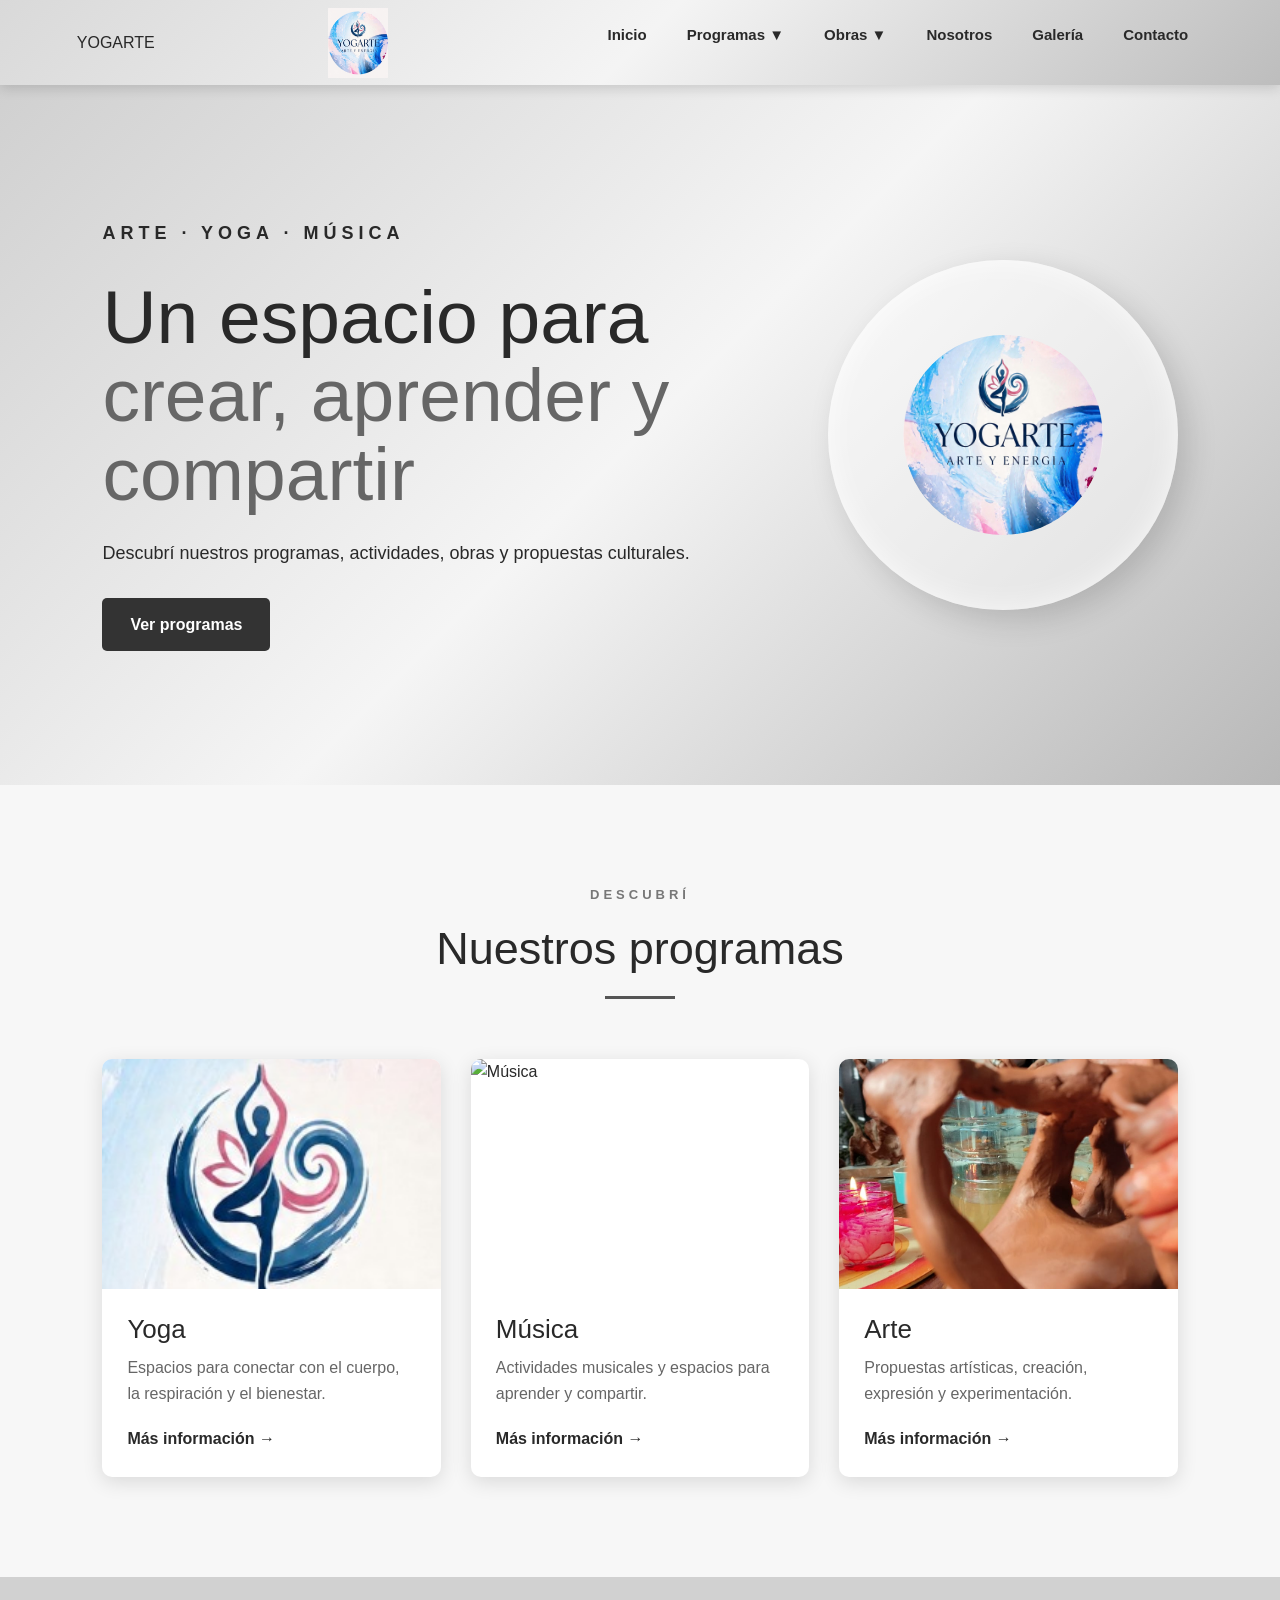
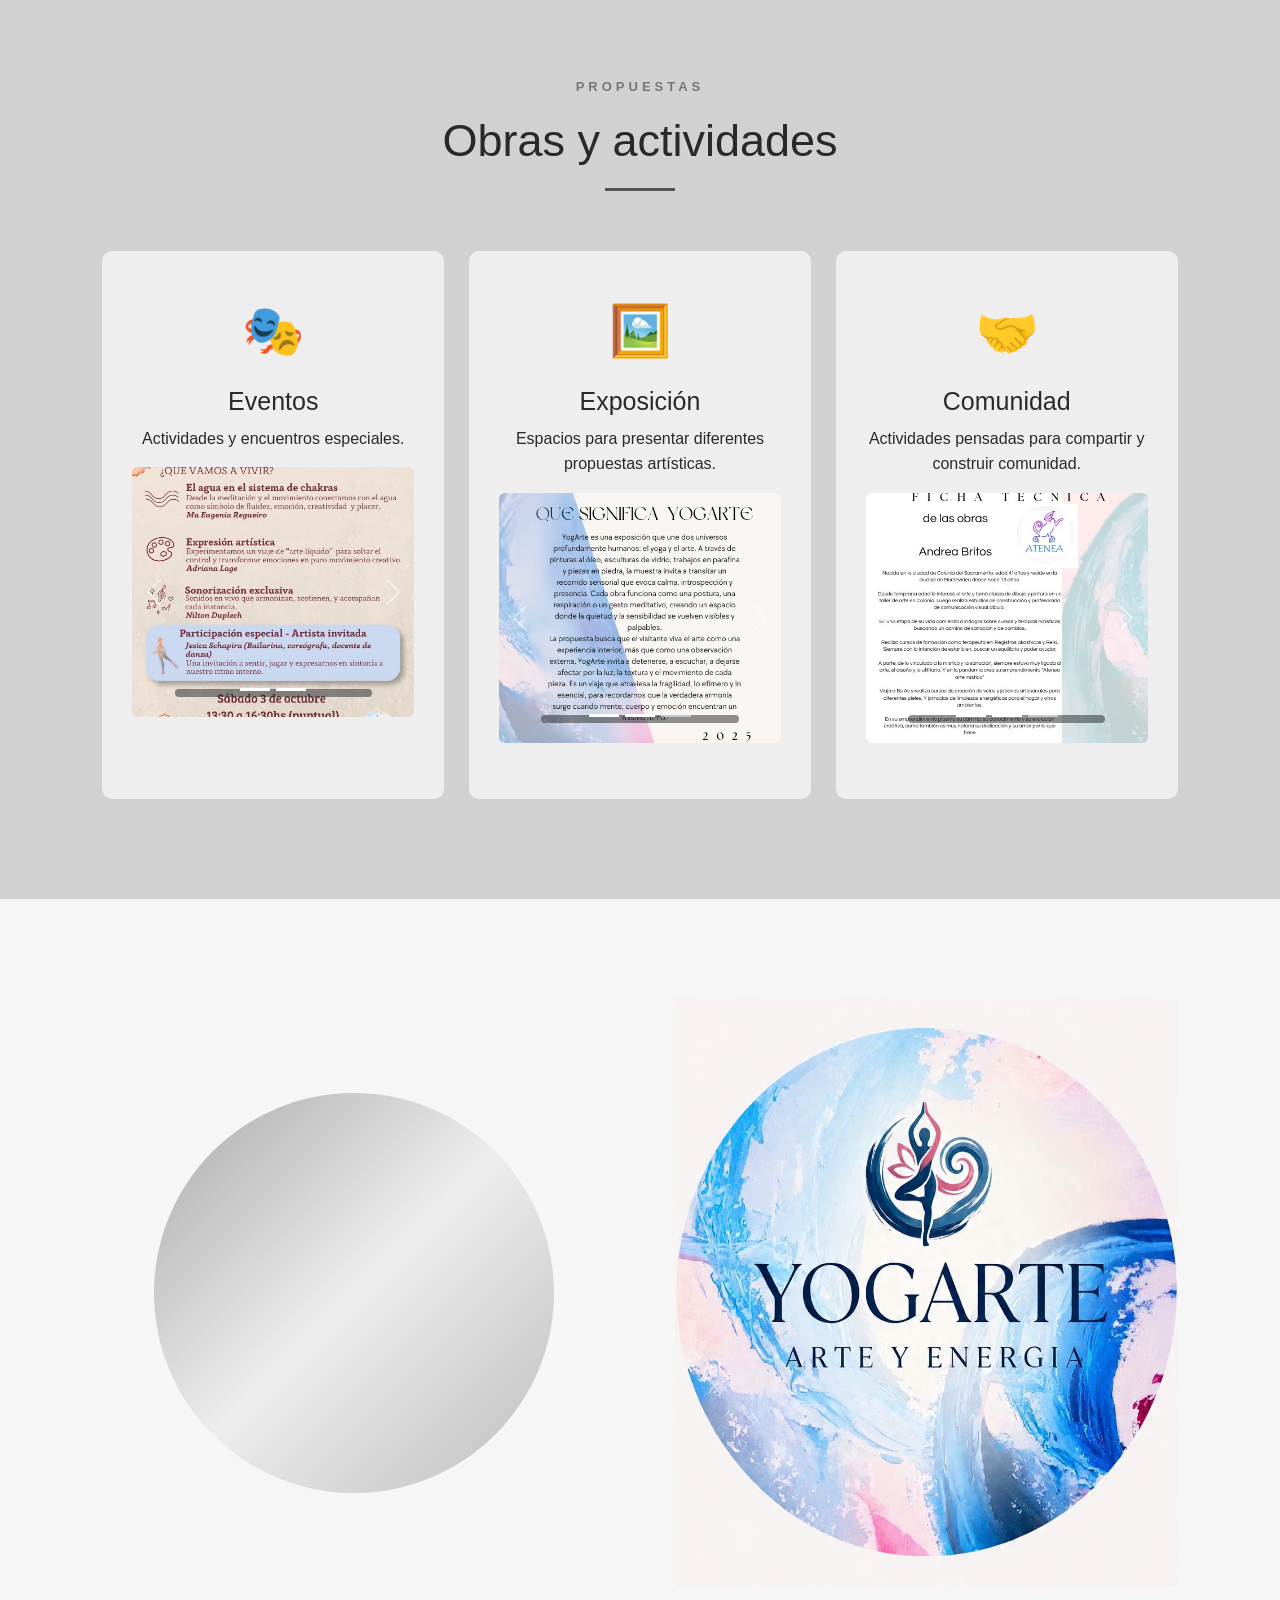
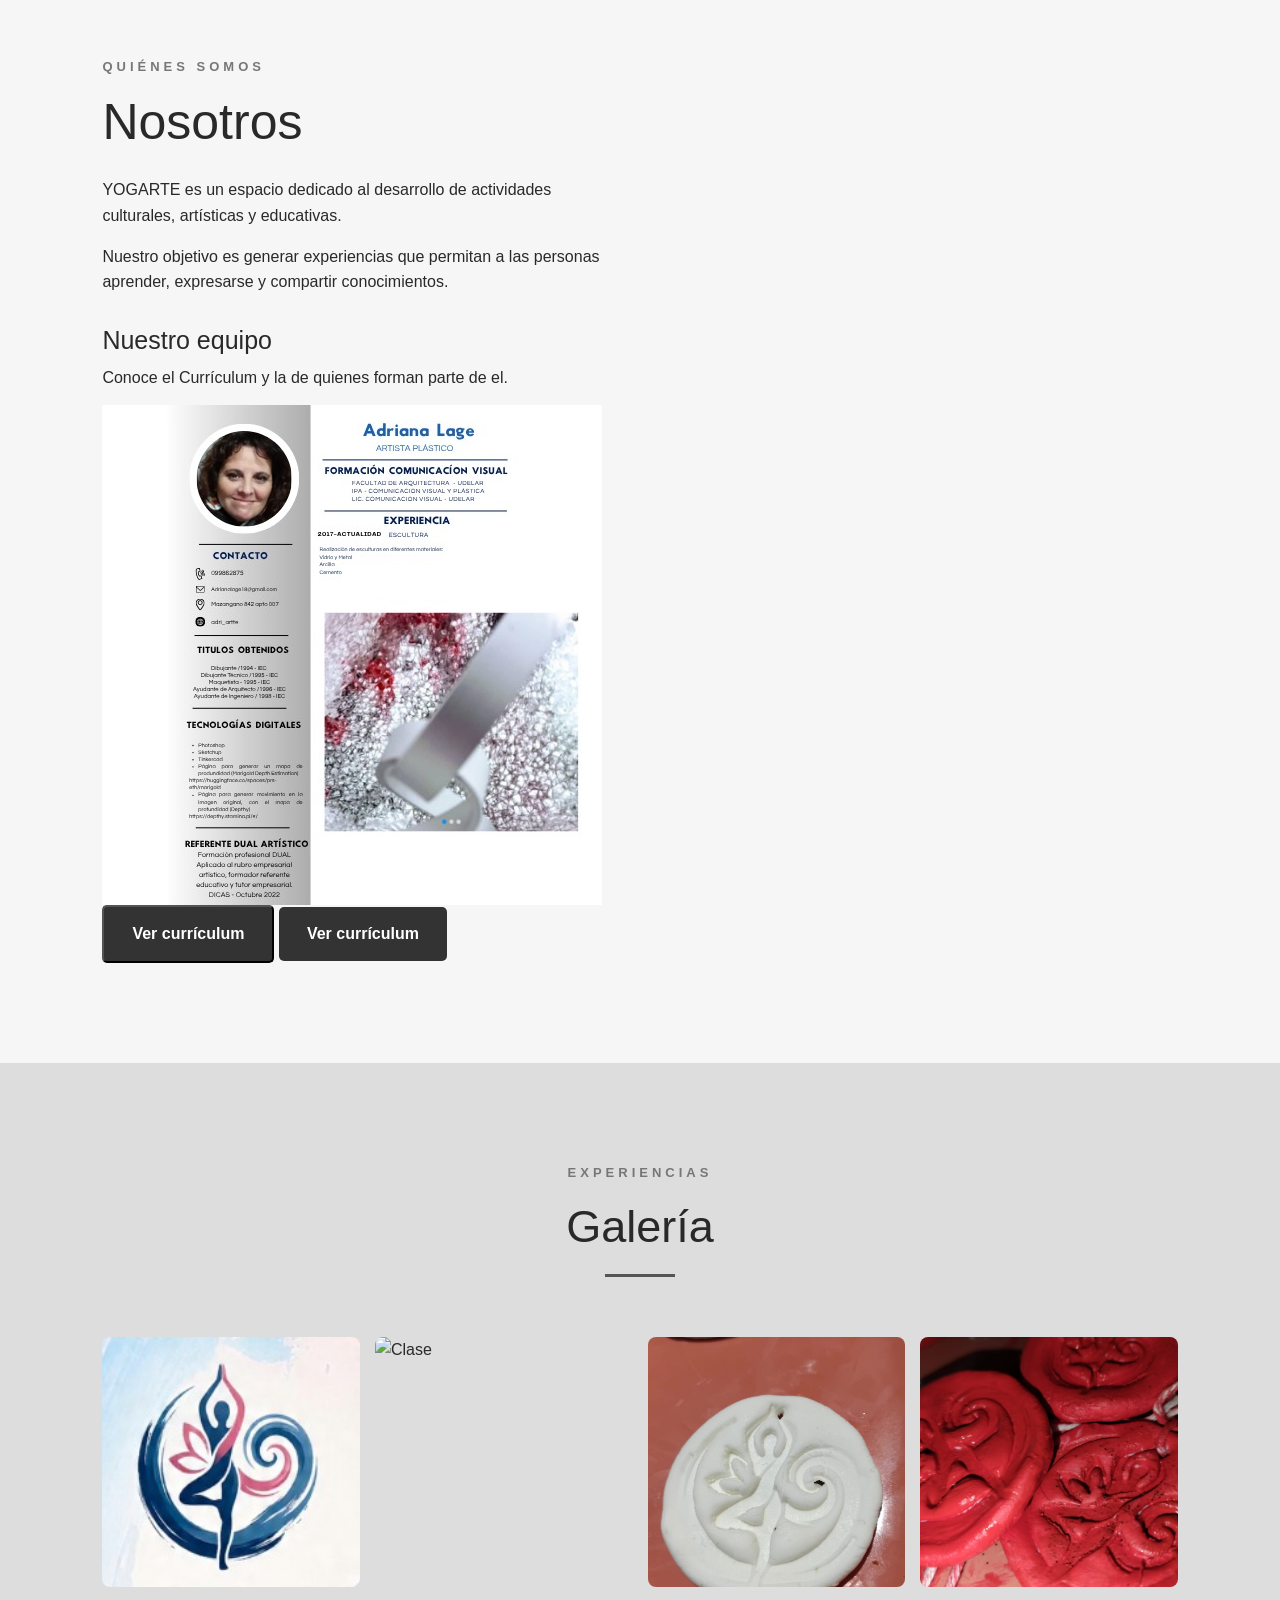
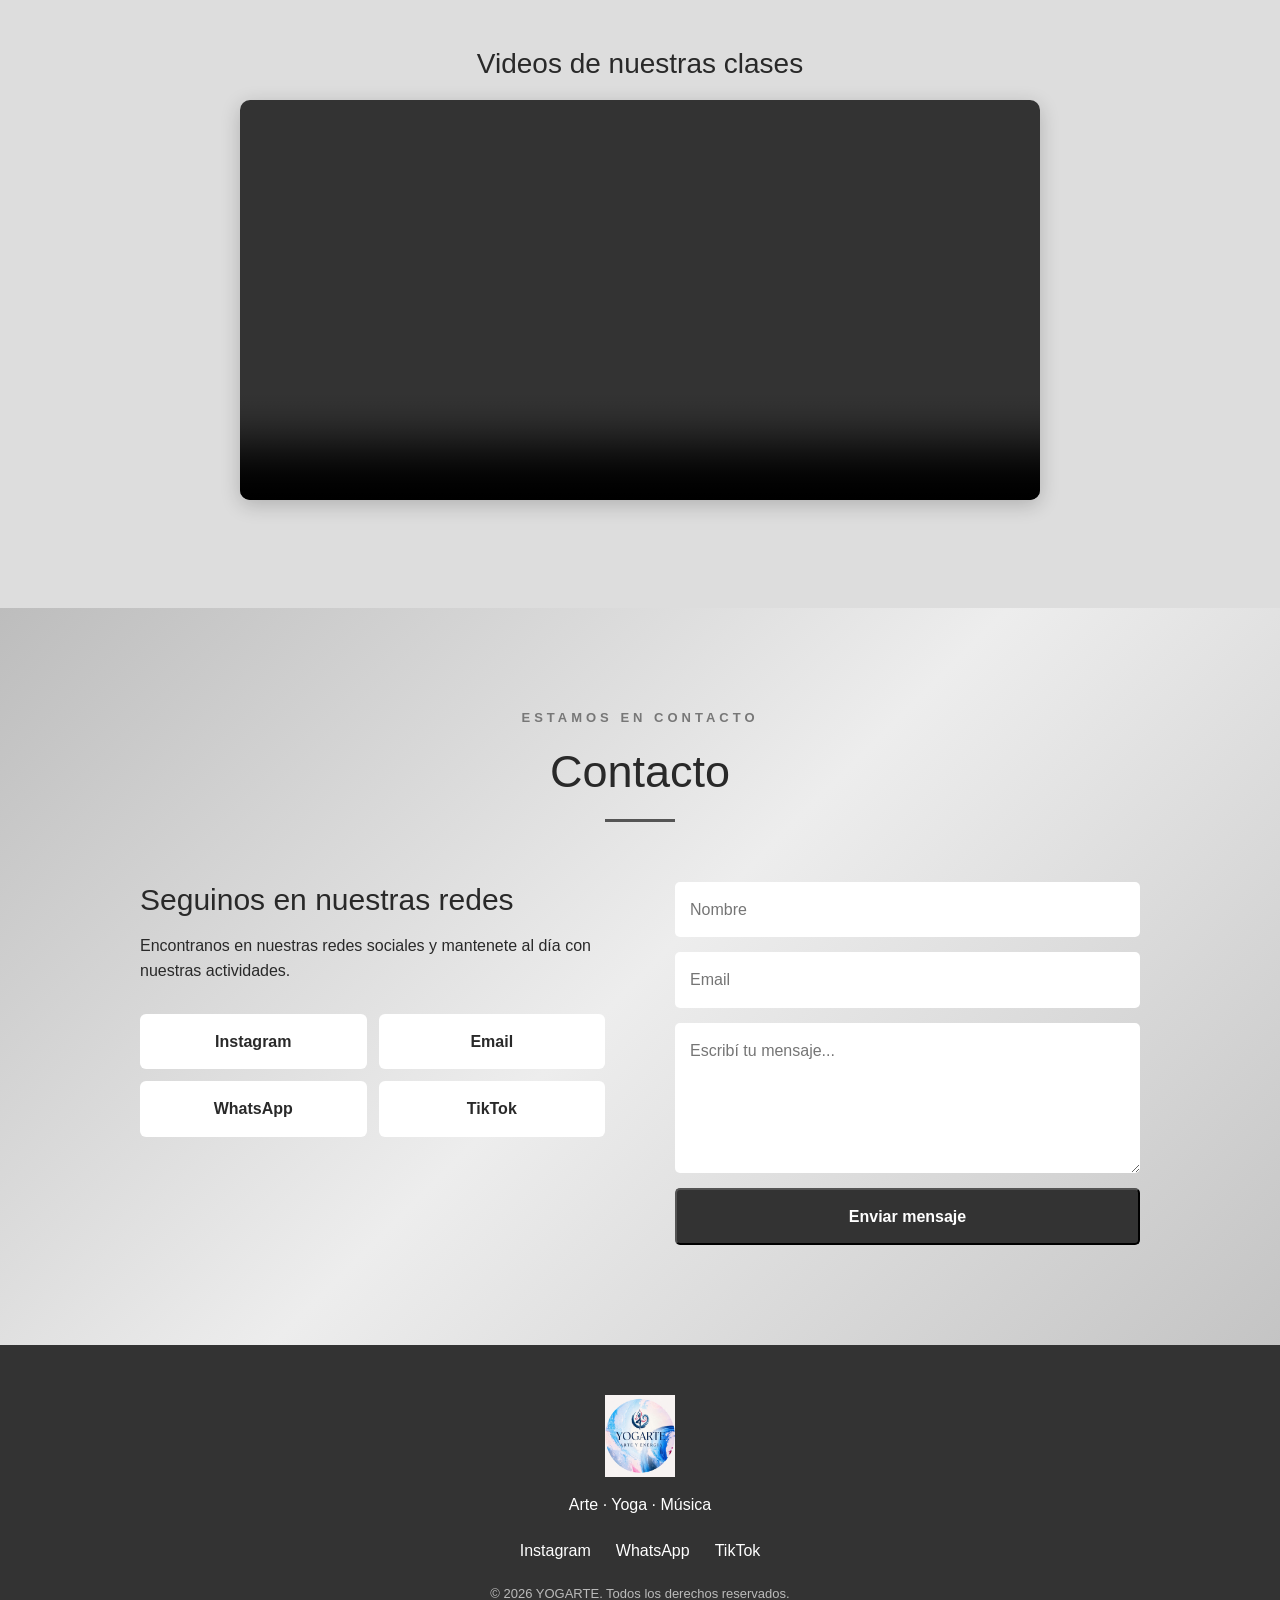
==== commit 0c7bfbb4: "Update index.html" ====
--- a/index.html
+++ b/index.html
@@ -540,12 +540,13 @@
                 <div class="nosotros-imagen">
                     <div class="imagen-placeholder ">
 
-                        <span><img src="WhatsApp Image 2026-08-29 at 12.24.06.jpeg" alt="Logo Yogarte"></span>
+                        
 
                     </div>
                 </div>
 
-
+               <span><img src="WhatsApp Image 2026-08-29 at 12.24.06.jpeg" alt="Logo Yogarte"></span>
+                
                 <div class="nosotros-texto">
 
                     <p class="etiqueta">
@@ -569,7 +570,10 @@
                 
                     <p>Conoce el Currículum y la de quienes forman parte de el.</p>
                 
-                    <img src="WhatsApp Image 2026-10-07 at 15.12.37 (5).jpeg" alt="Nuestro equipo">
+                    <img id="imagenCurriculum" class="curriculum-imagen"
+     src="WhatsApp Image 2026-10-07 at 15.12.37 (5).jpeg" alt="Currículum">
+
+<button type="button" id="botonCurriculum" class="boton">Ver currículum</button>
 
                     <a href="#contacto" class="boton">Ver currículum</a>
 
@@ -832,4 +836,4 @@
 
 </body>
 
-</html>+</html>
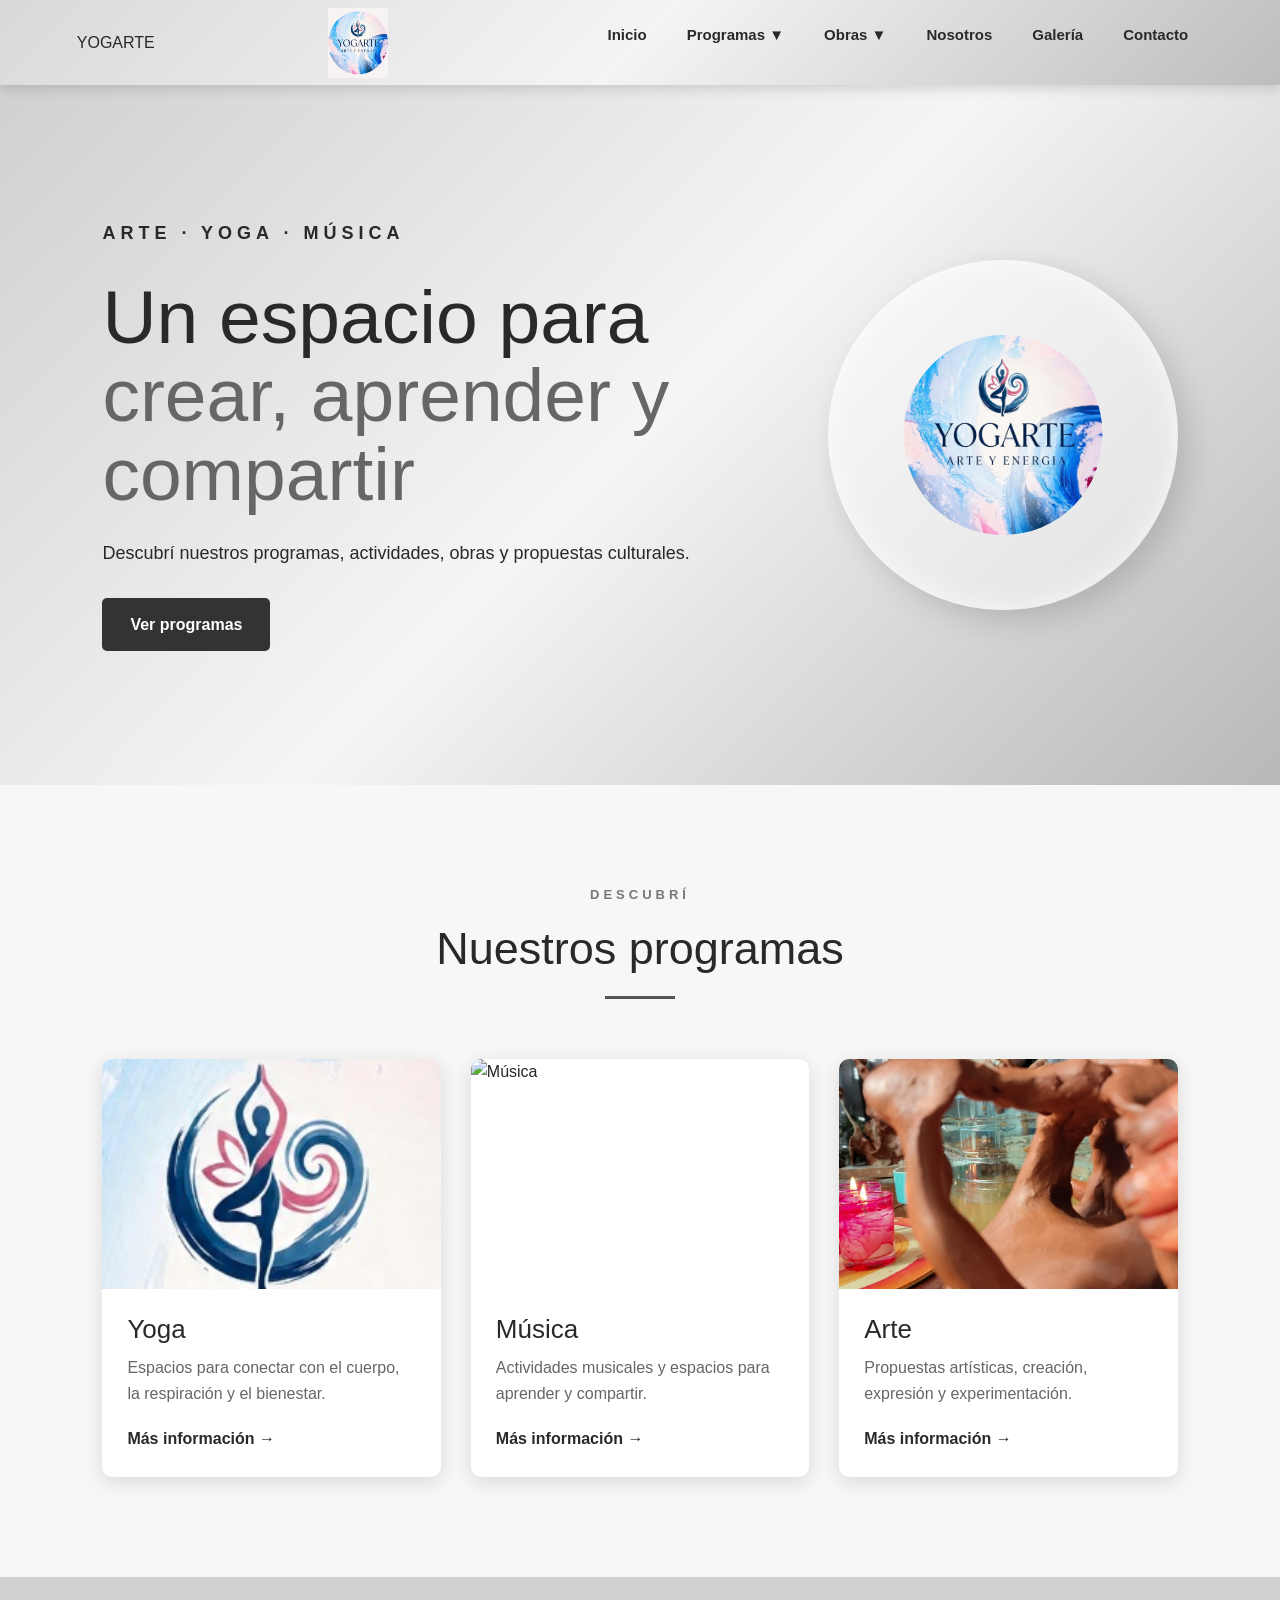
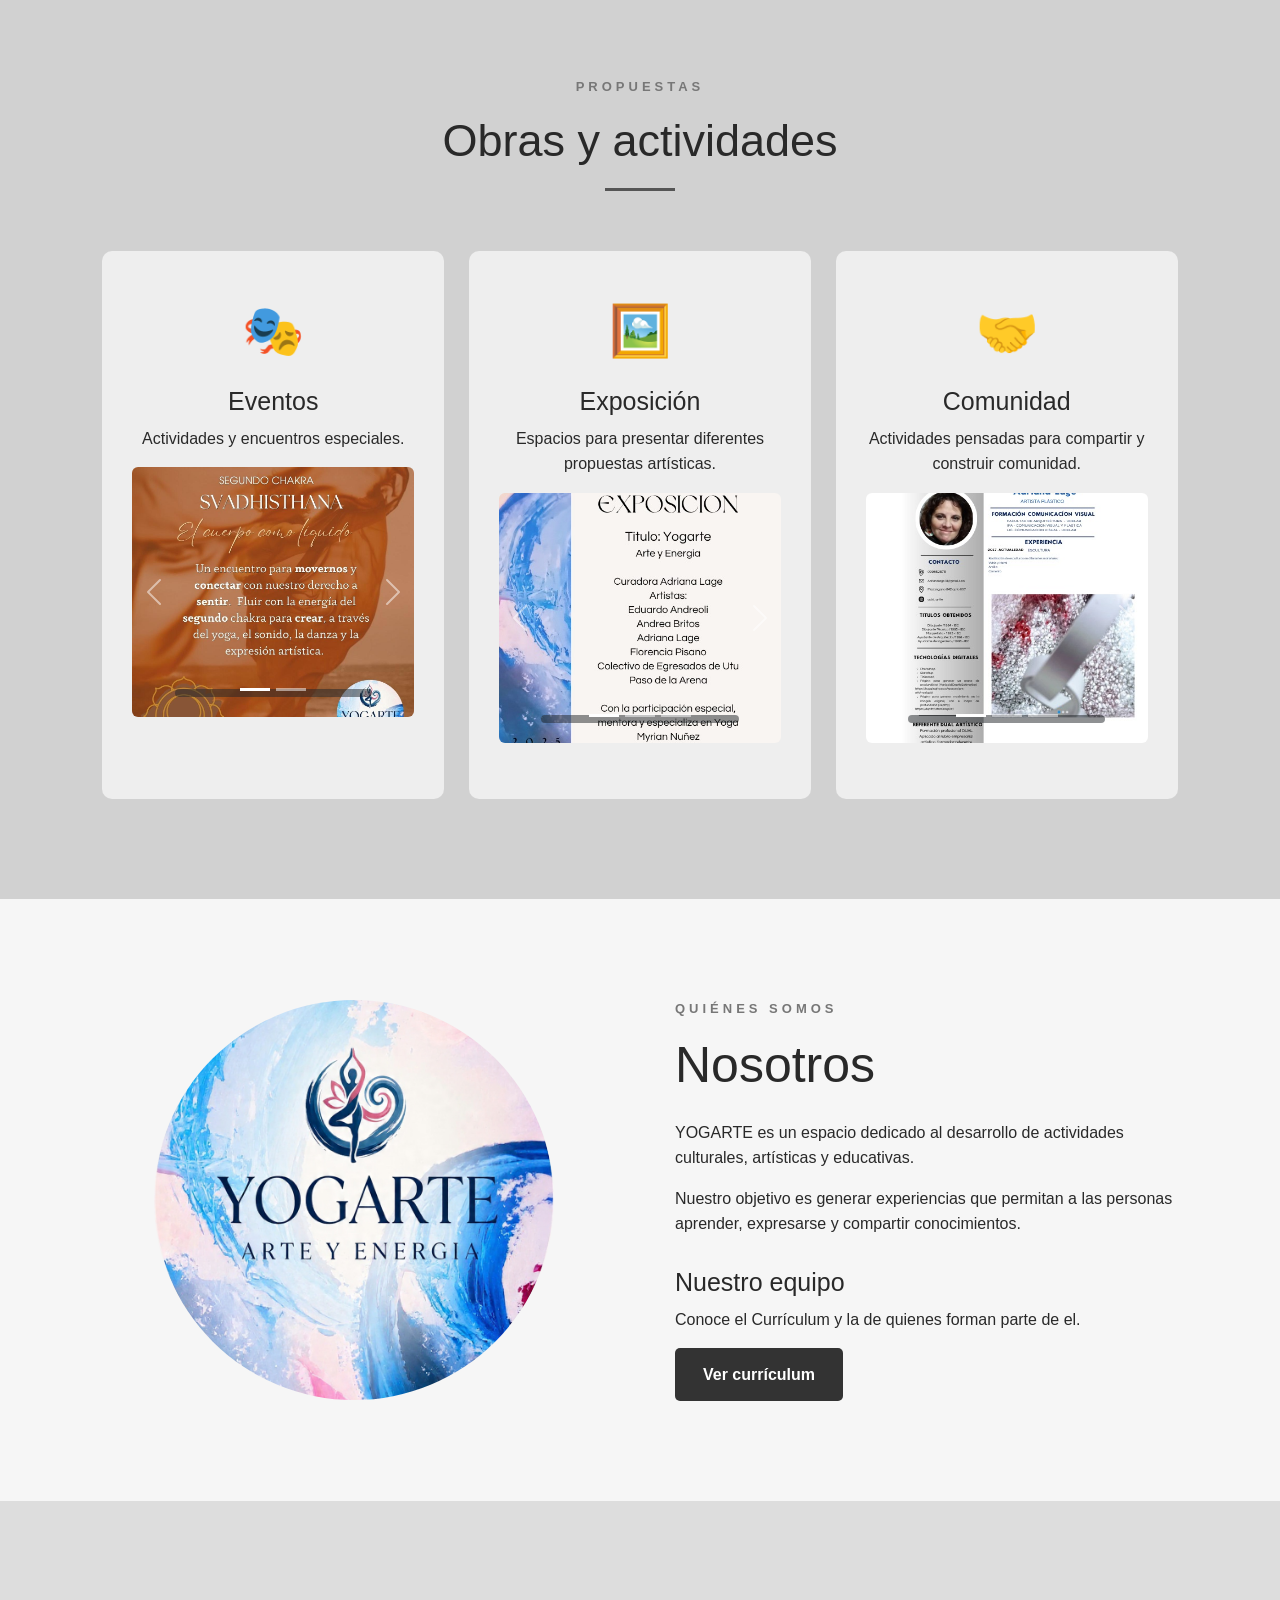
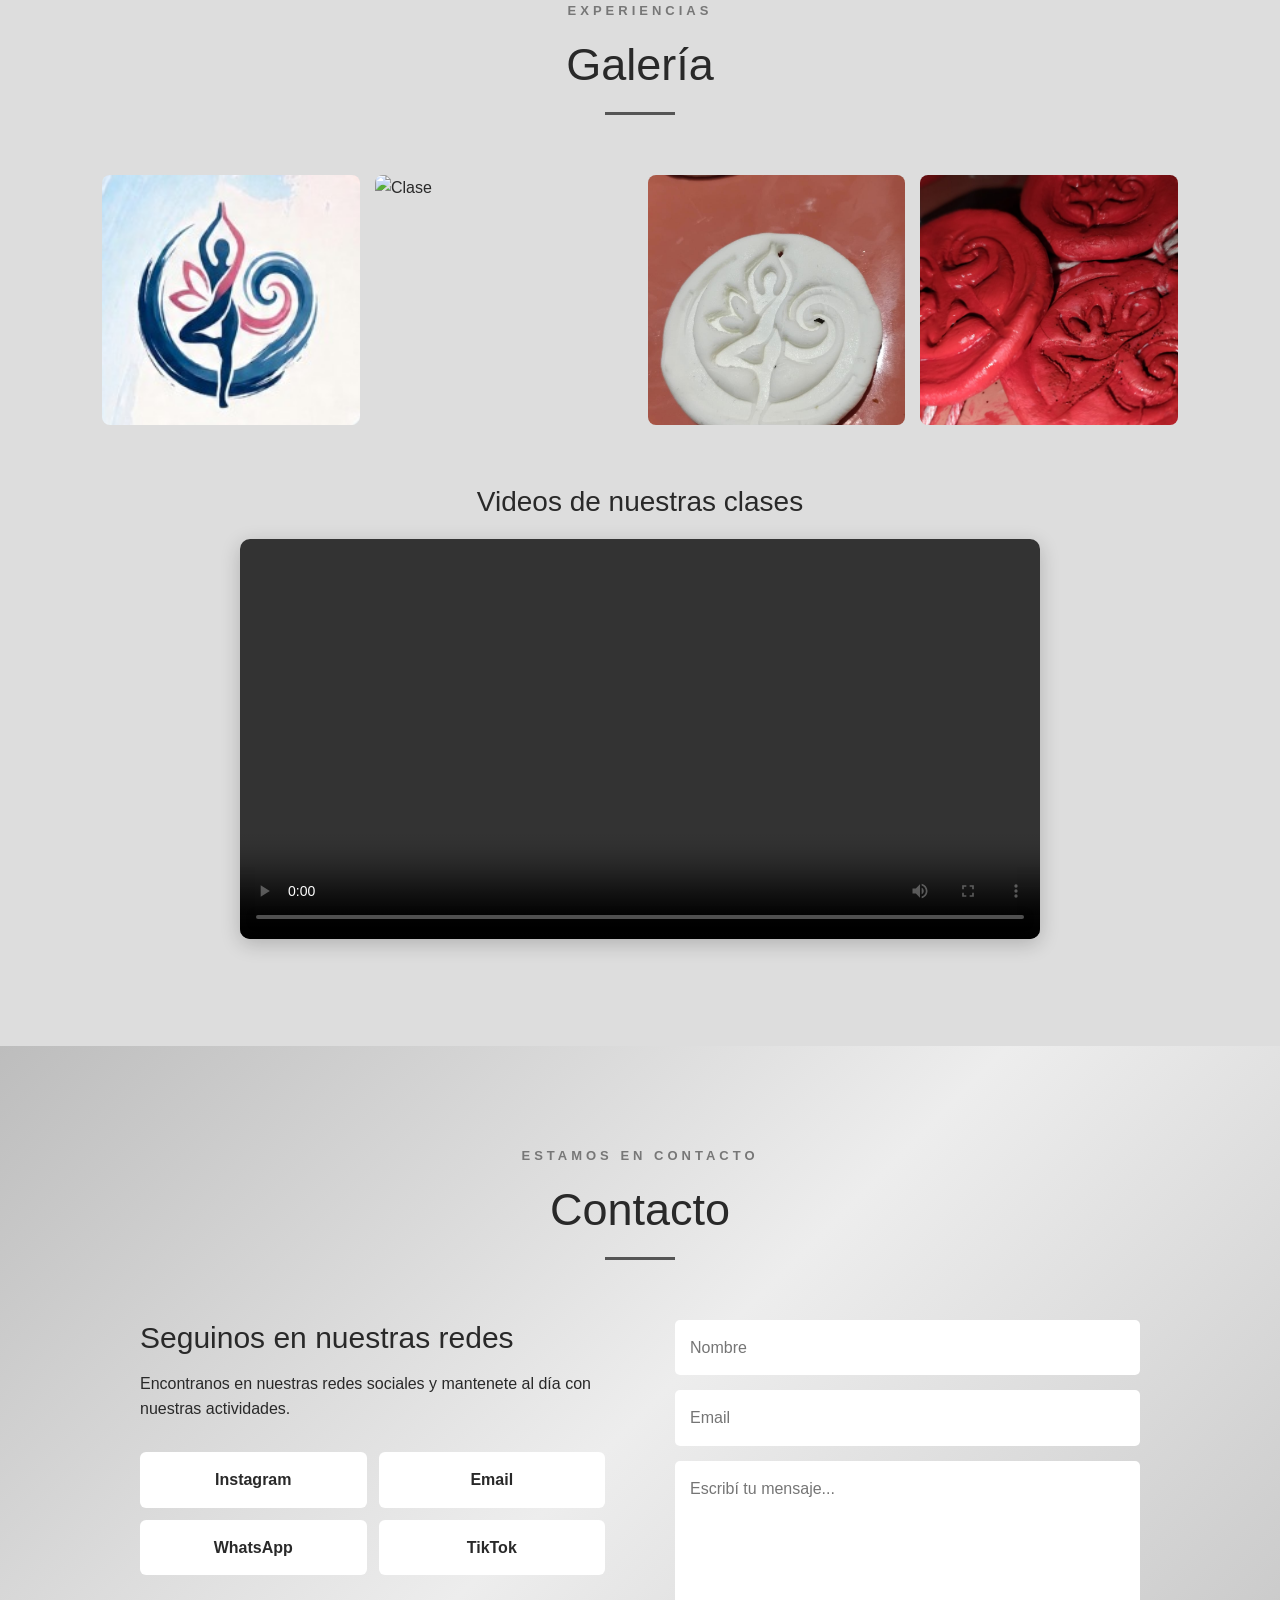
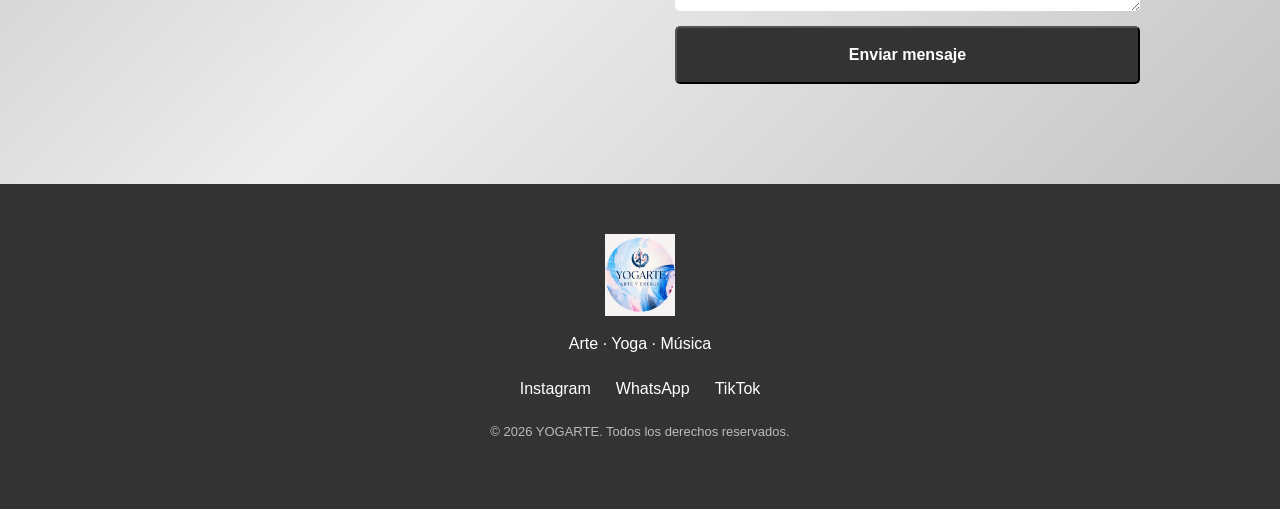
==== commit aca89df7: "Add files via upload" ====
--- a/index.html
+++ b/index.html
@@ -538,14 +538,11 @@
 
             <div class="nosotros-contenido">
                 <div class="nosotros-imagen">
-                    <div class="imagen-placeholder ">
-
-                        
-
-                    </div>
-                </div>
-
-               <span><img src="WhatsApp Image 2026-08-29 at 12.24.06.jpeg" alt="Logo Yogarte"></span>
+                    <div class="imagen-placeholder ">
+                        <span><img src="WhatsApp Image 2026-08-29 at 12.24.06.jpeg" alt="Logo Yogarte"></span>
+                    </div>
+                </div>
+
                 
                 <div class="nosotros-texto">
 
@@ -568,14 +565,11 @@
                     </p>
                     <h3>Nuestro equipo</h3>
                 
-                    <p>Conoce el Currículum y la de quienes forman parte de el.</p>
-                
-                    <img id="imagenCurriculum" class="curriculum-imagen"
-     src="WhatsApp Image 2026-10-07 at 15.12.37 (5).jpeg" alt="Currículum">
-
-<button type="button" id="botonCurriculum" class="boton">Ver currículum</button>
-
-                    <a href="#contacto" class="boton">Ver currículum</a>
+                    <p>Conoce el Currículum y la de quienes forman parte de el.</p>
+                    <img id="imagenCurriculum" class="curriculum-imagen"
+                         src="WhatsApp Image 2026-10-07 at 15.12.37 (5).jpeg" alt="Currículum">
+
+                    <button type="button" id="botonCurriculum" class="boton">Ver currículum</button>
 
                 </div>
 
--- a/estilos.css
+++ b/estilos.css
@@ -878,4 +878,20 @@
         grid-template-columns: 1fr;
     }
 
-}+}
+.curriculum-imagen {
+    display: none;
+    margin: 20px 0;
+    border-radius: 8px;
+}
+
+.curriculum-imagen.visible {
+    display: block;
+}
+
+#botonCurriculum {
+    border: none;
+    cursor: pointer;
+    font-size: 16px;
+    font-family: inherit;
+}
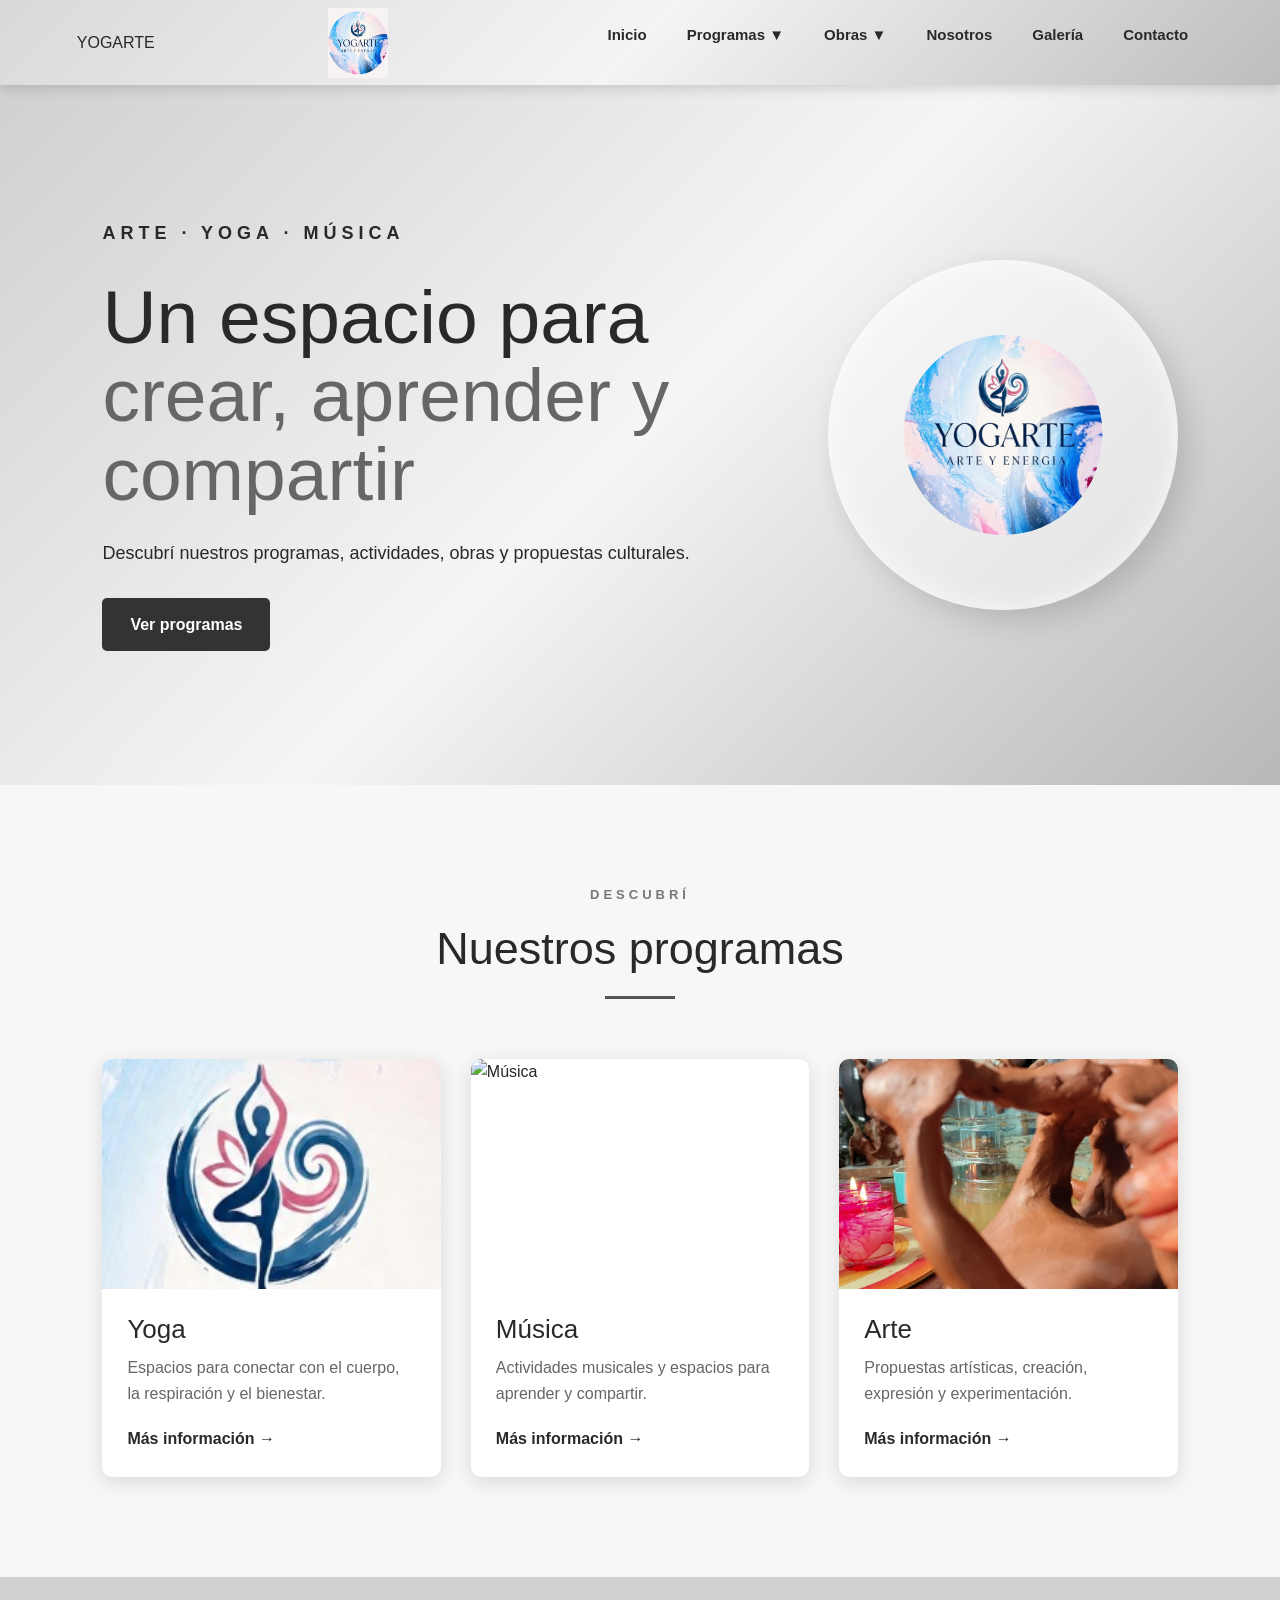
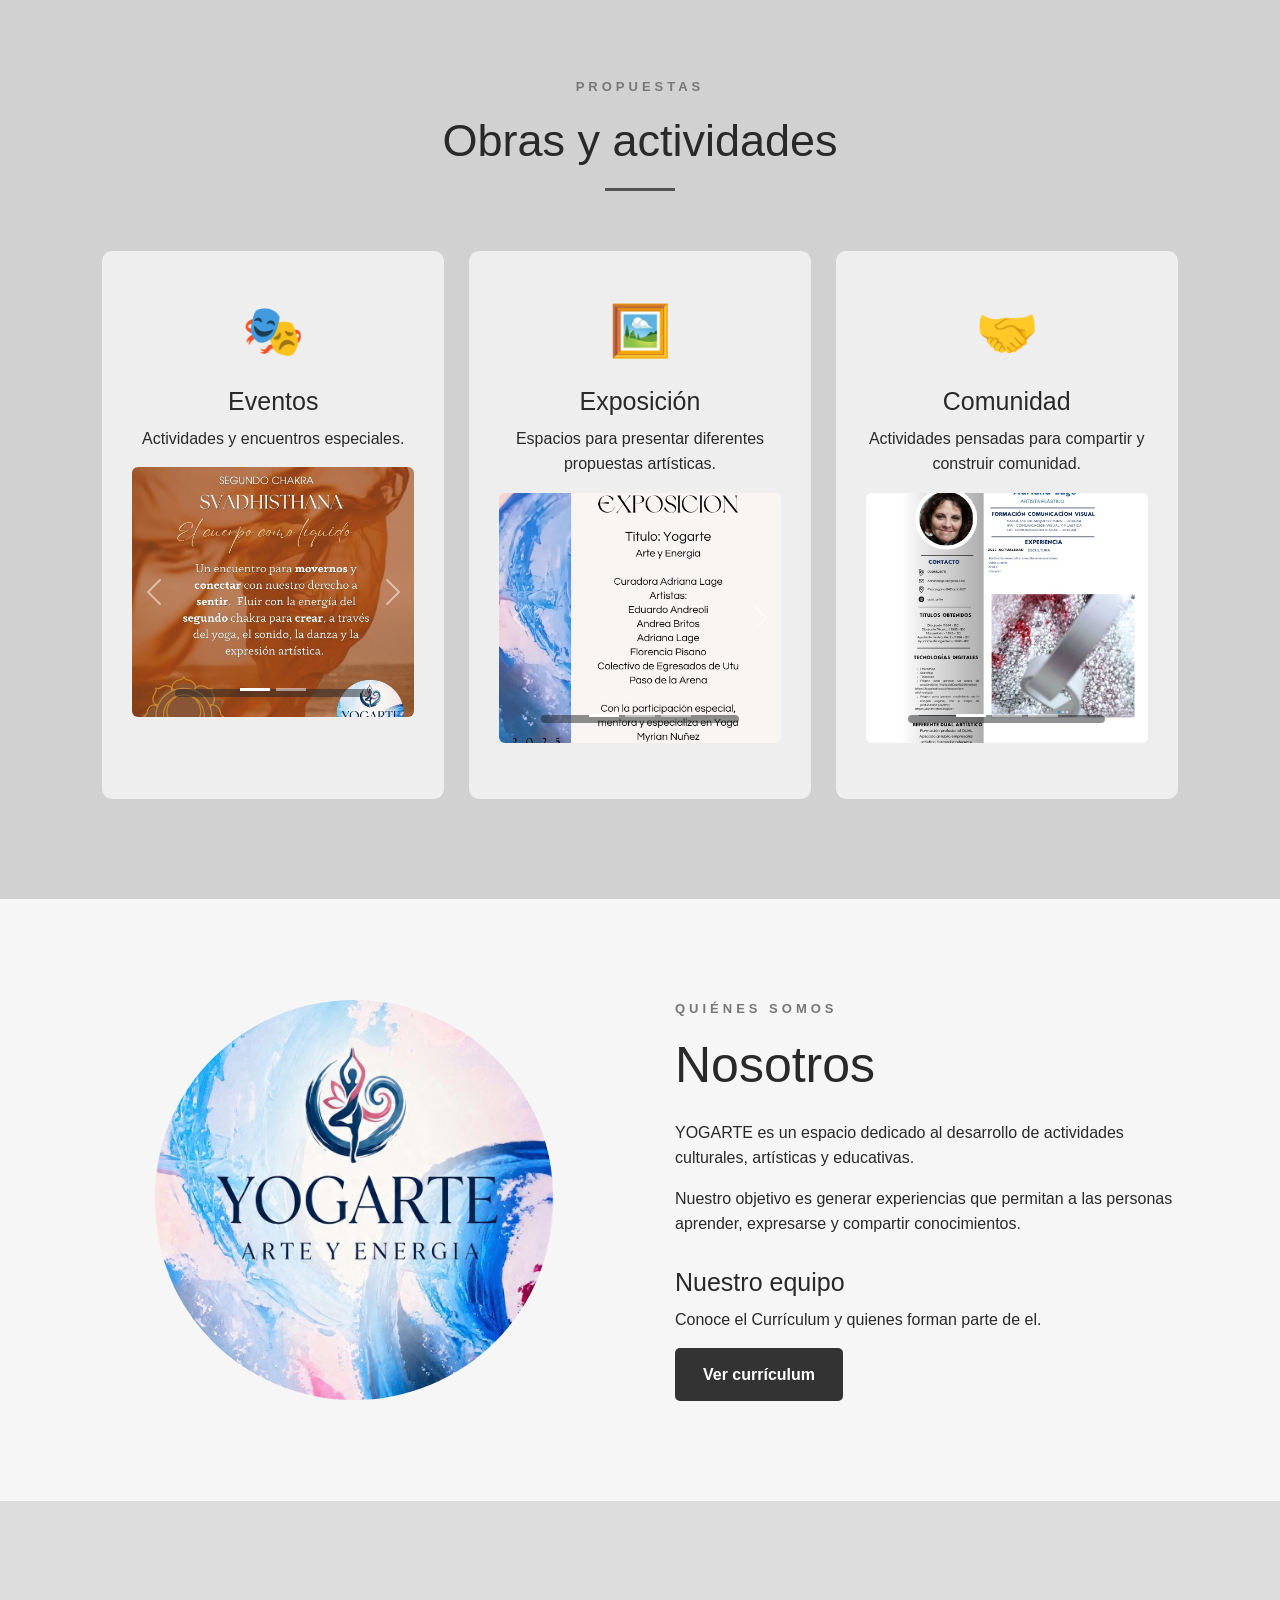
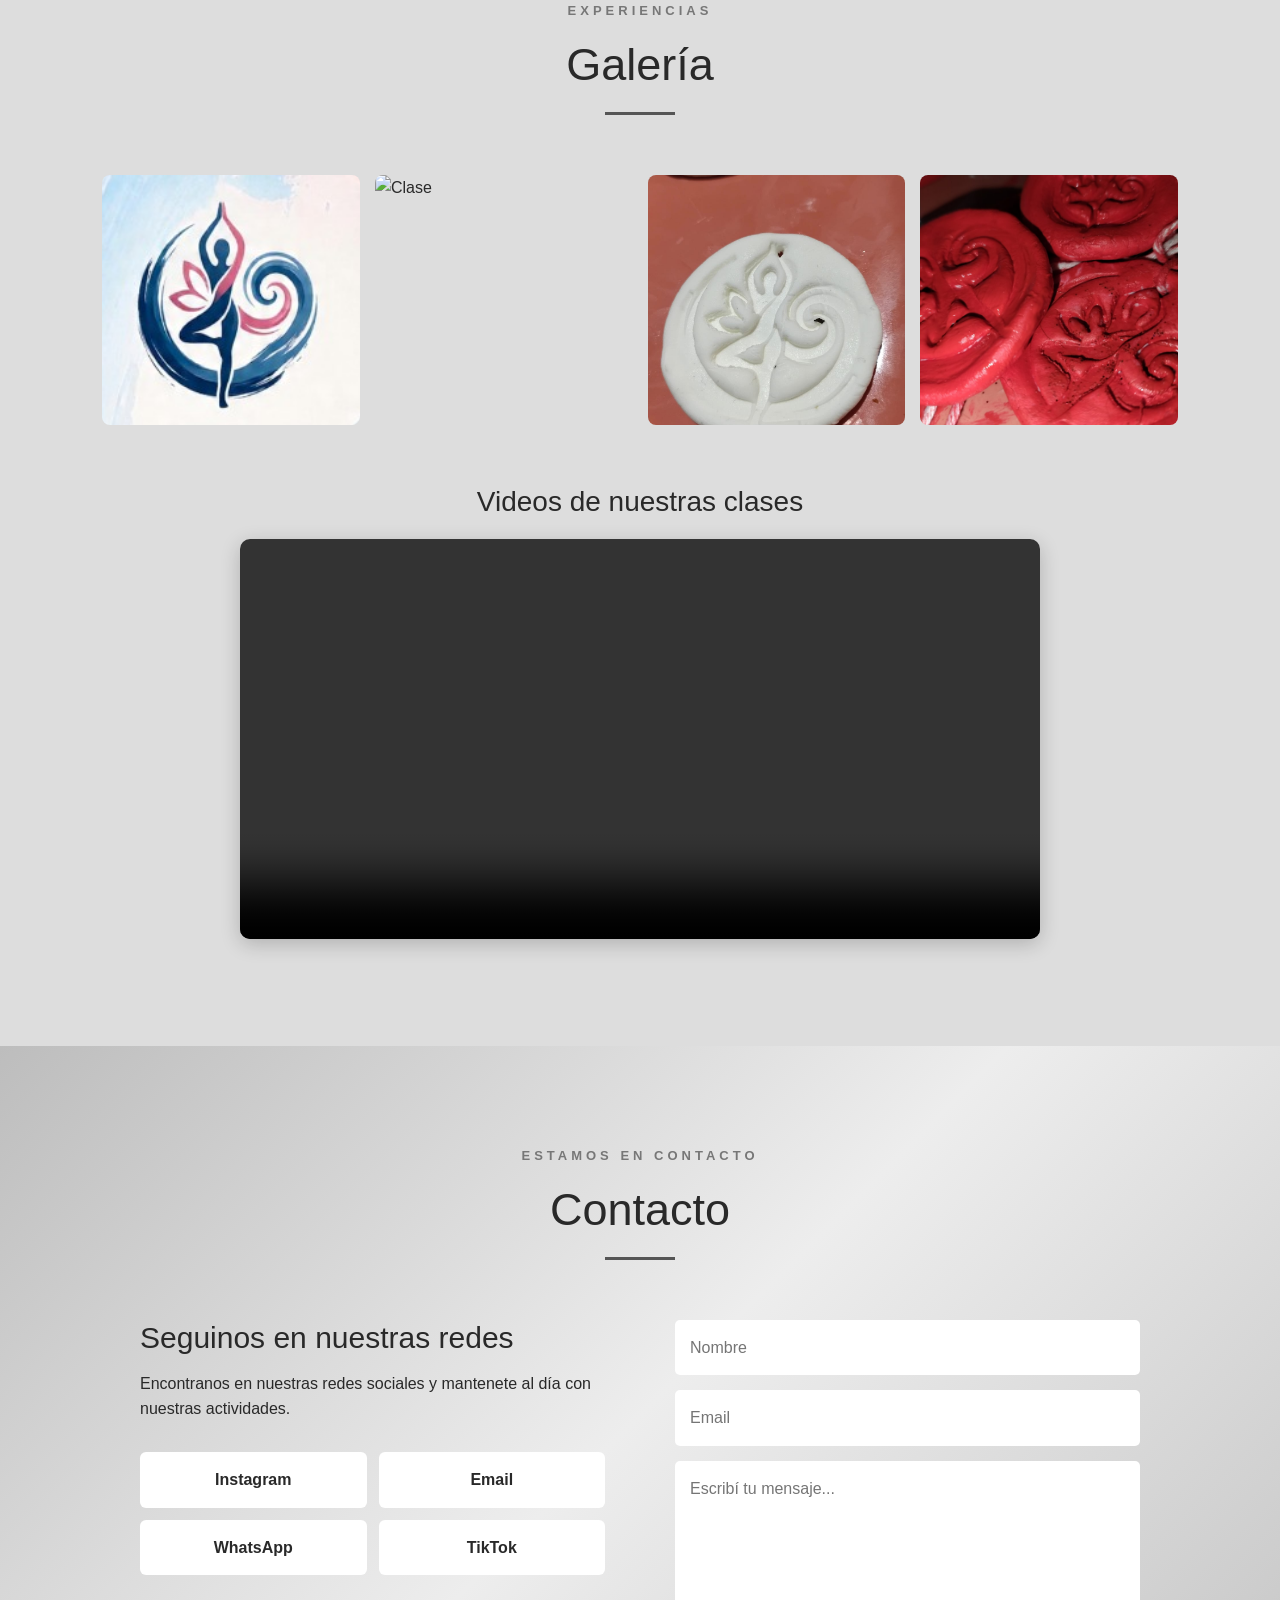
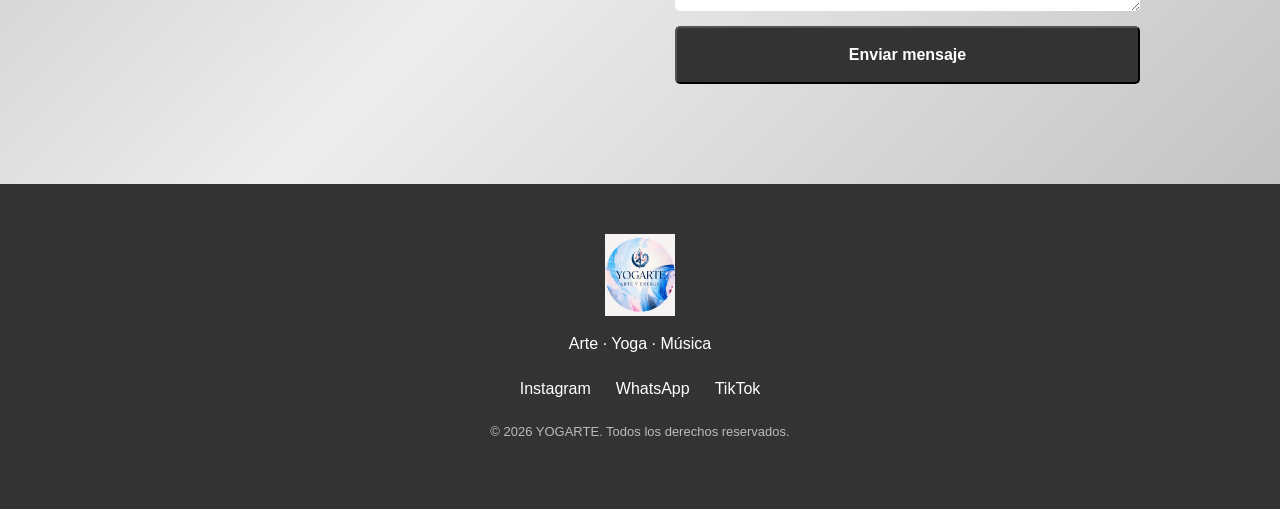
==== commit ed9f1f8f: "Add files via upload" ====
--- a/index.html
+++ b/index.html
@@ -538,10 +538,10 @@
 
             <div class="nosotros-contenido">
                 <div class="nosotros-imagen">
-                    <div class="imagen-placeholder ">
-                        <span><img src="WhatsApp Image 2026-08-29 at 12.24.06.jpeg" alt="Logo Yogarte"></span>
-                    </div>
-                </div>
+                    <div class="imagen-placeholder ">
+                        <span><img src="WhatsApp Image 2026-08-29 at 12.24.06.jpeg" alt="Logo Yogarte"></span>
+                    </div>
+                </div>
 
                 
                 <div class="nosotros-texto">
@@ -565,11 +565,8 @@
                     </p>
                     <h3>Nuestro equipo</h3>
                 
-                    <p>Conoce el Currículum y la de quienes forman parte de el.</p>
-                    <img id="imagenCurriculum" class="curriculum-imagen"
-                         src="WhatsApp Image 2026-10-07 at 15.12.37 (5).jpeg" alt="Currículum">
-
-                    <button type="button" id="botonCurriculum" class="boton">Ver currículum</button>
+                    <p>Conoce el Currículum y quienes forman parte de el.</p>
+                    <a href="WhatsApp Image 2026-10-07 at 15.12.37 (5).jpeg"><button type="button" id="botonCurriculum" class="boton">Ver currículum</button></a>
 
                 </div>
 
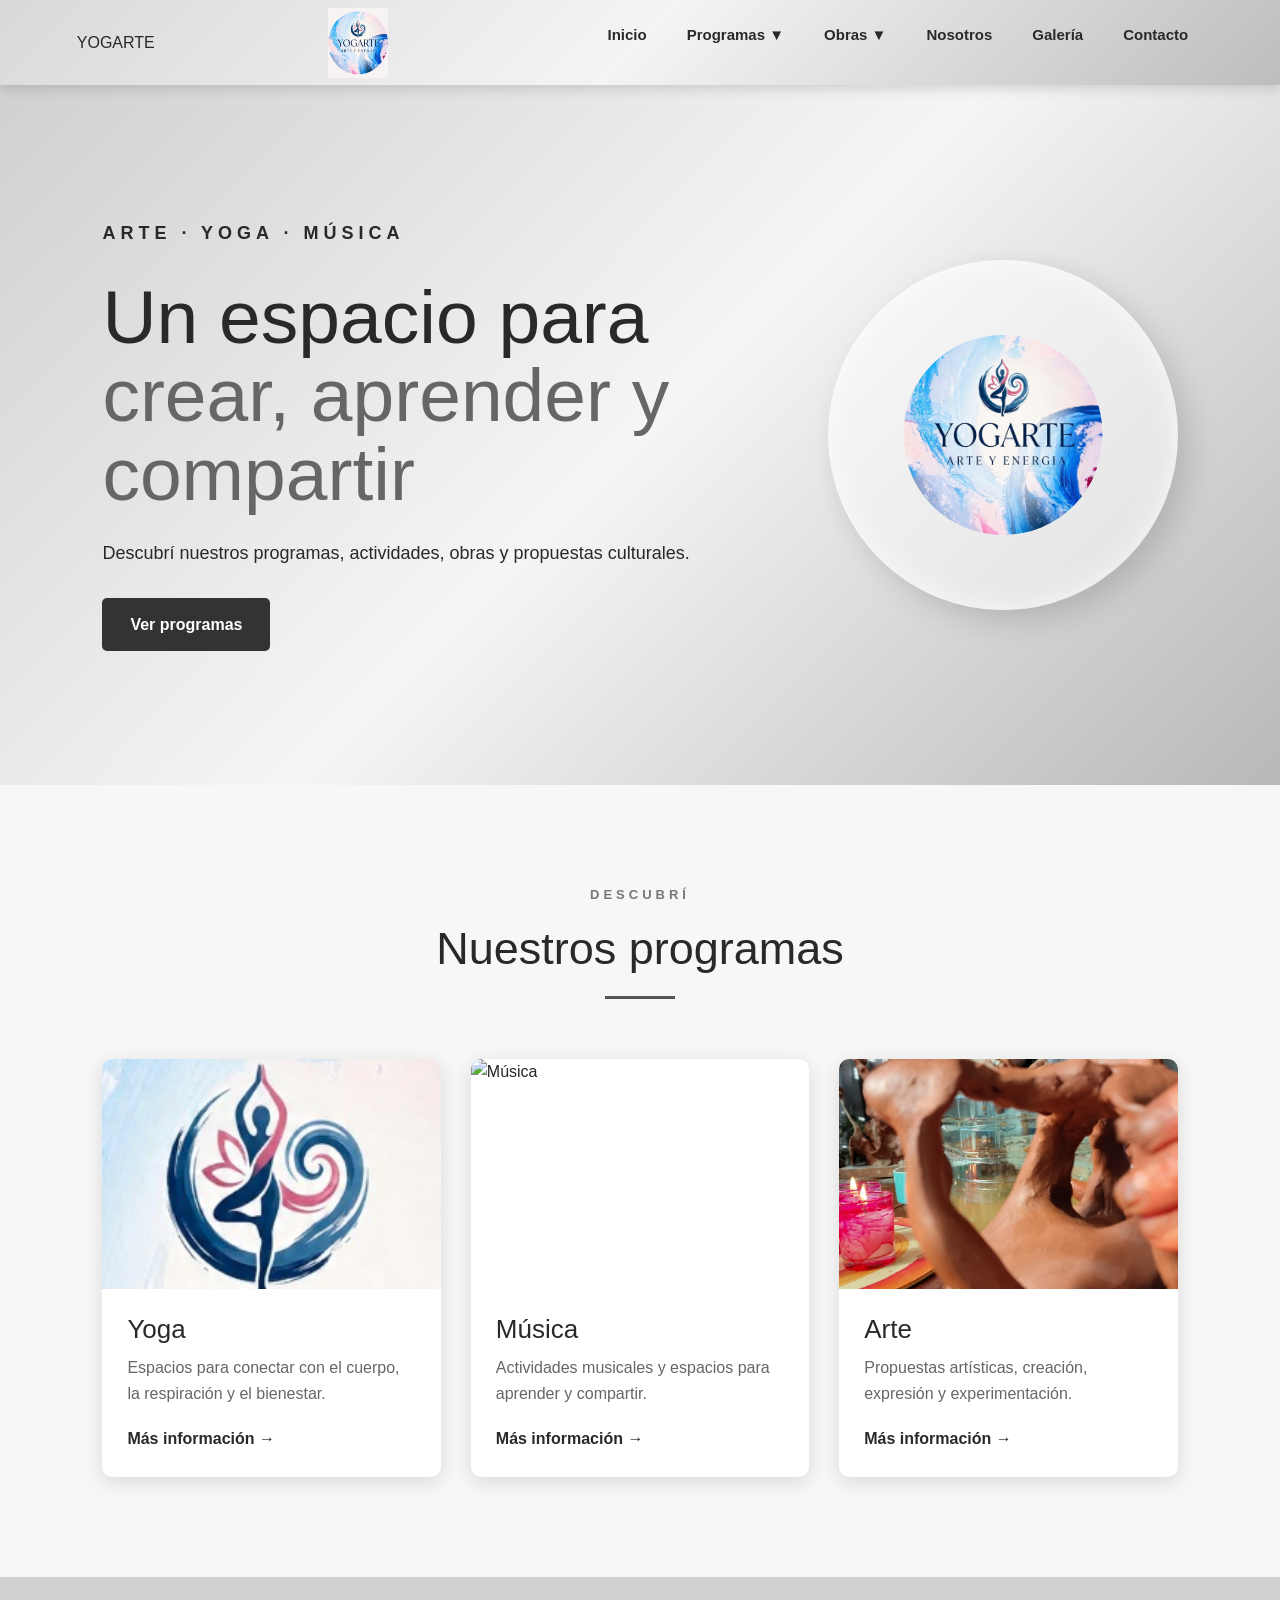
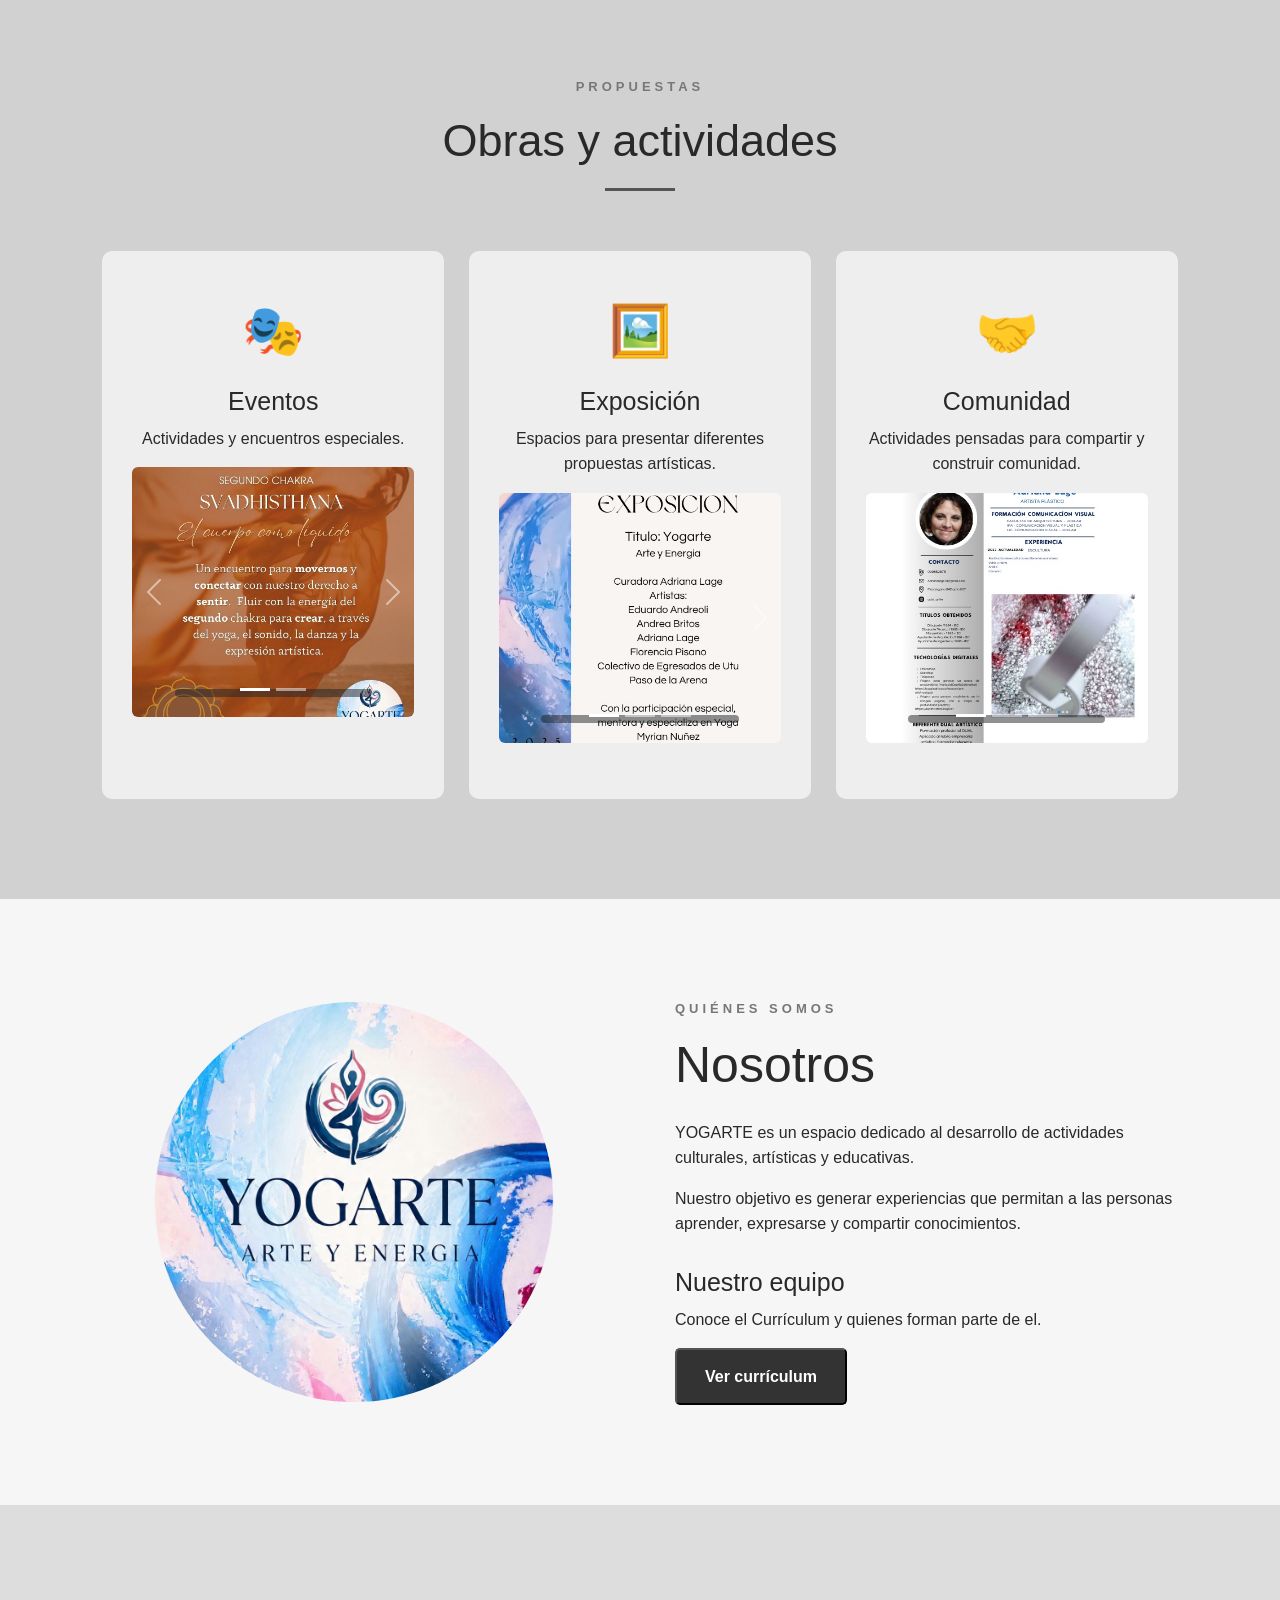
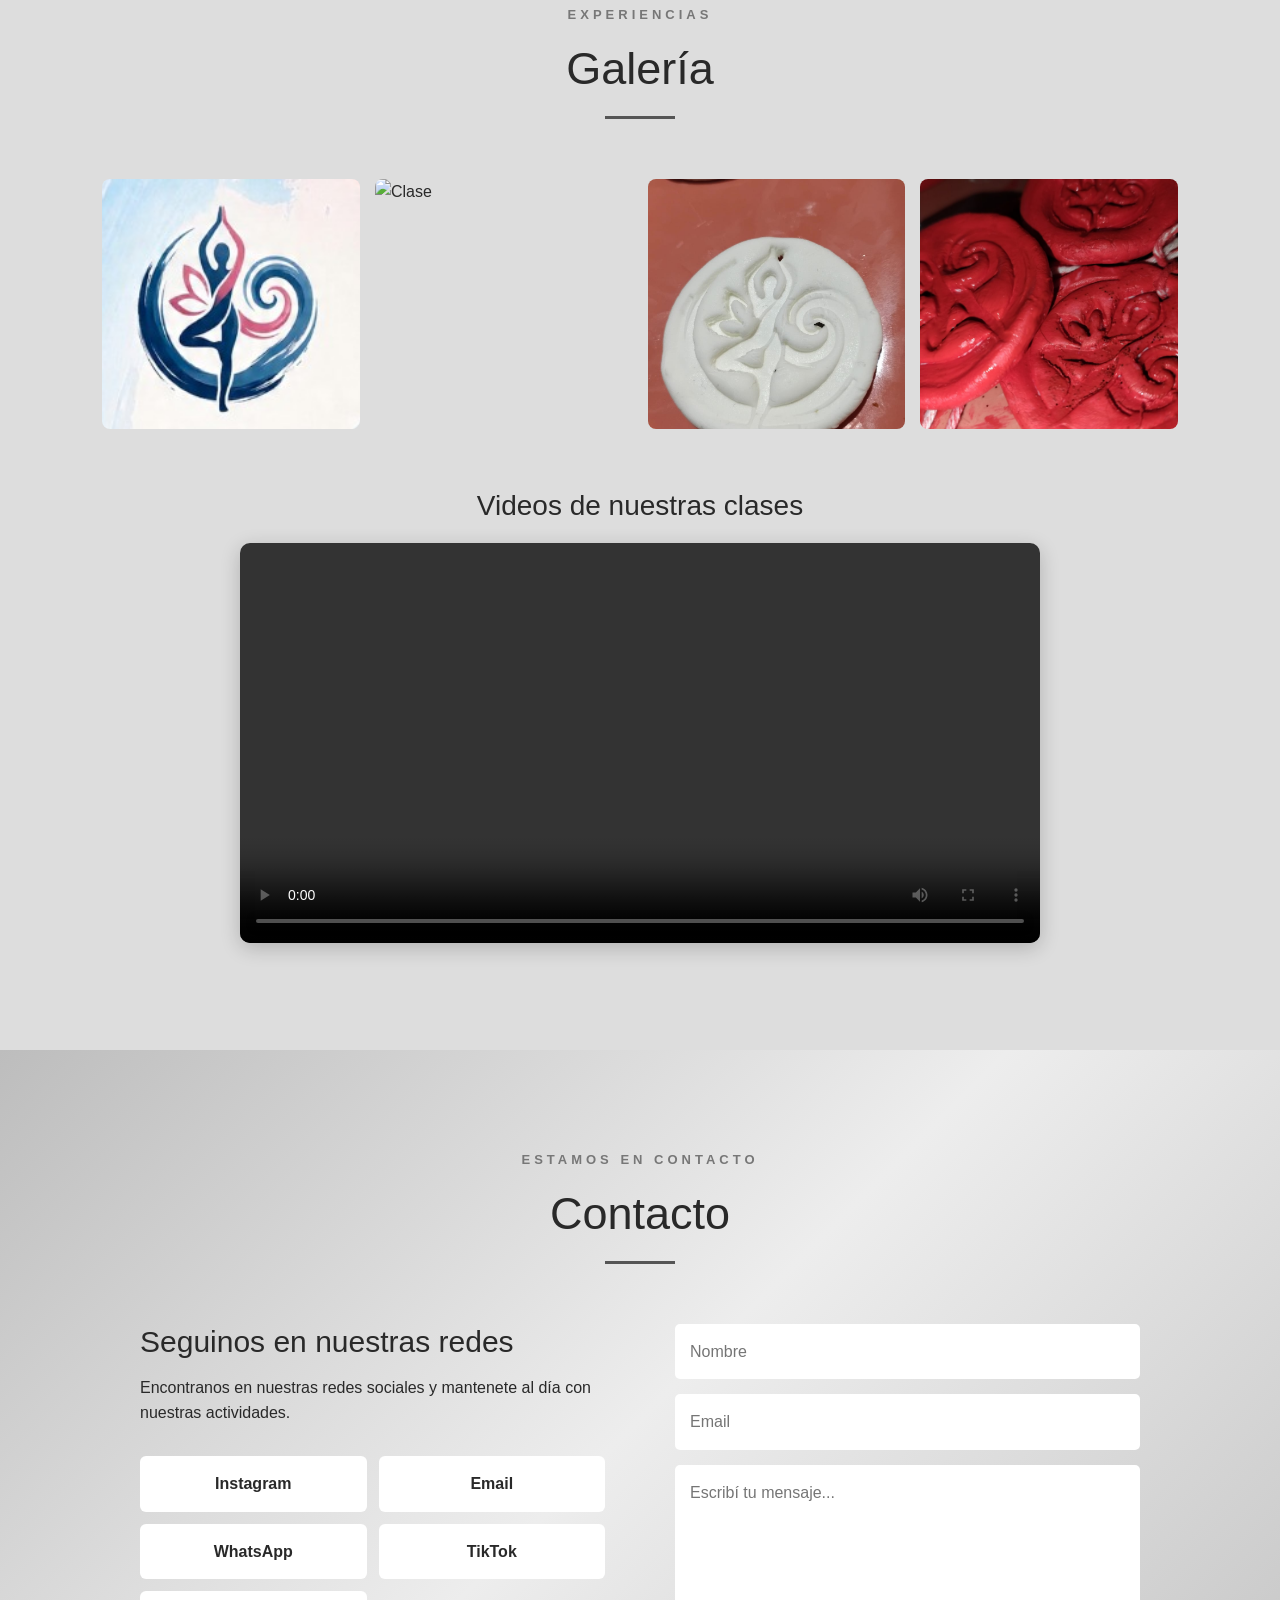
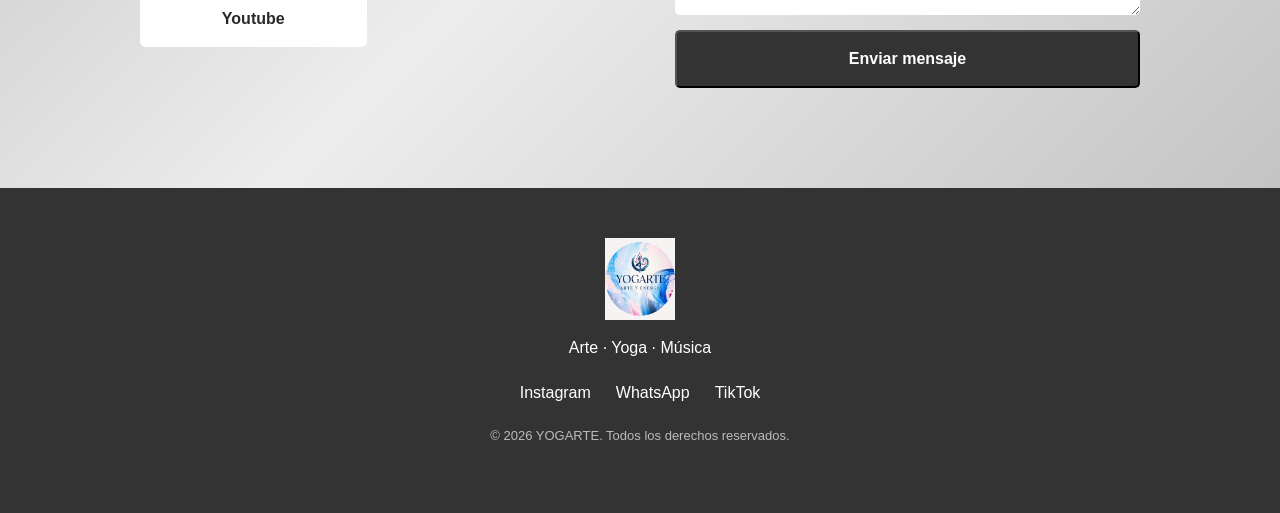
==== commit 5c866c13: "Add files via upload" ====
--- a/index.html
+++ b/index.html
@@ -720,6 +720,14 @@
                             TikTok
                         </a>
 
+                        <a
+                            href="https://www.youtube.com/@yogarte.conexion"
+                            target="_blank"
+                            class="red youtube"
+                        >
+                            Youtube
+                        </a>
+
                     </div>
 
                 </div>
--- a/estilos.css
+++ b/estilos.css
@@ -762,55 +762,70 @@
 
     .menu {
         display: none;
-
         position: absolute;
-
         top: 85px;
         left: 0;
-
         width: 100%;
-
         background: #eeeeee;
+        box-shadow: 0 8px 16px rgba(0,0,0,0.15);
+        max-height: calc(100vh - 85px);
+        overflow-y: auto;
+        z-index: 999;
     }
 
     .menu.activo {
-        display: block;
+        display: block !important;
     }
 
     .menu > ul {
         flex-direction: column;
-
         gap: 0;
+        padding: 0;
     }
 
     .menu > ul > li {
         width: 100%;
+        border-bottom: 1px solid #dcdcdc;
     }
 
     .menu a {
         padding: 15px 25px;
-    }
-
+        display: flex;
+        justify-content: space-between;
+        align-items: center;
+    }
+
+    /* Submenús en móvil */
     .submenu {
         position: static;
-
         box-shadow: none;
-
         width: 100%;
-    }
-
+        background: #e2e2e2;
+        border-radius: 0;
+        display: none !important;
+    }
+
+    /* Desactivar hover en móvil */
     .dropdown:hover .submenu {
         display: none !important;
     }
 
+    /* Clase activa para abrir submenú al tocar */
+    .dropdown.abierto .submenu {
+        display: flex !important;
+    }
+
+    .submenu a {
+        padding-left: 40px;
+    }
+
     .menu-movil {
         display: block;
     }
 
-
+    /* (Mantén aquí el resto de tus reglas responsive para .hero, .tarjetas, etc.) */
     .hero-contenido {
         flex-direction: column;
-
         text-align: center;
     }
 
@@ -827,71 +842,20 @@
         width: 160px;
     }
 
-
     .tarjetas,
     .obras-grid {
         grid-template-columns: 1fr;
     }
 
-
     .nosotros-contenido {
         grid-template-columns: 1fr;
     }
 
-
     .galeria-grid {
-        grid-template-columns:
-            repeat(2, 1fr);
-    }
-
+        grid-template-columns: repeat(2, 1fr);
+    }
 
     .contacto-contenido {
         grid-template-columns: 1fr;
     }
-
-}
-
-
-@media (max-width: 500px) {
-
-    .seccion {
-        padding: 70px 5%;
-    }
-
-    .hero {
-        padding: 60px 5%;
-    }
-
-    .hero h1 {
-        font-size: 40px;
-    }
-
-    .titulo-seccion h2 {
-        font-size: 35px;
-    }
-
-    .galeria-grid {
-        grid-template-columns: 1fr;
-    }
-
-    .redes {
-        grid-template-columns: 1fr;
-    }
-
-}
-.curriculum-imagen {
-    display: none;
-    margin: 20px 0;
-    border-radius: 8px;
-}
-
-.curriculum-imagen.visible {
-    display: block;
-}
-
-#botonCurriculum {
-    border: none;
-    cursor: pointer;
-    font-size: 16px;
-    font-family: inherit;
-}
+}
